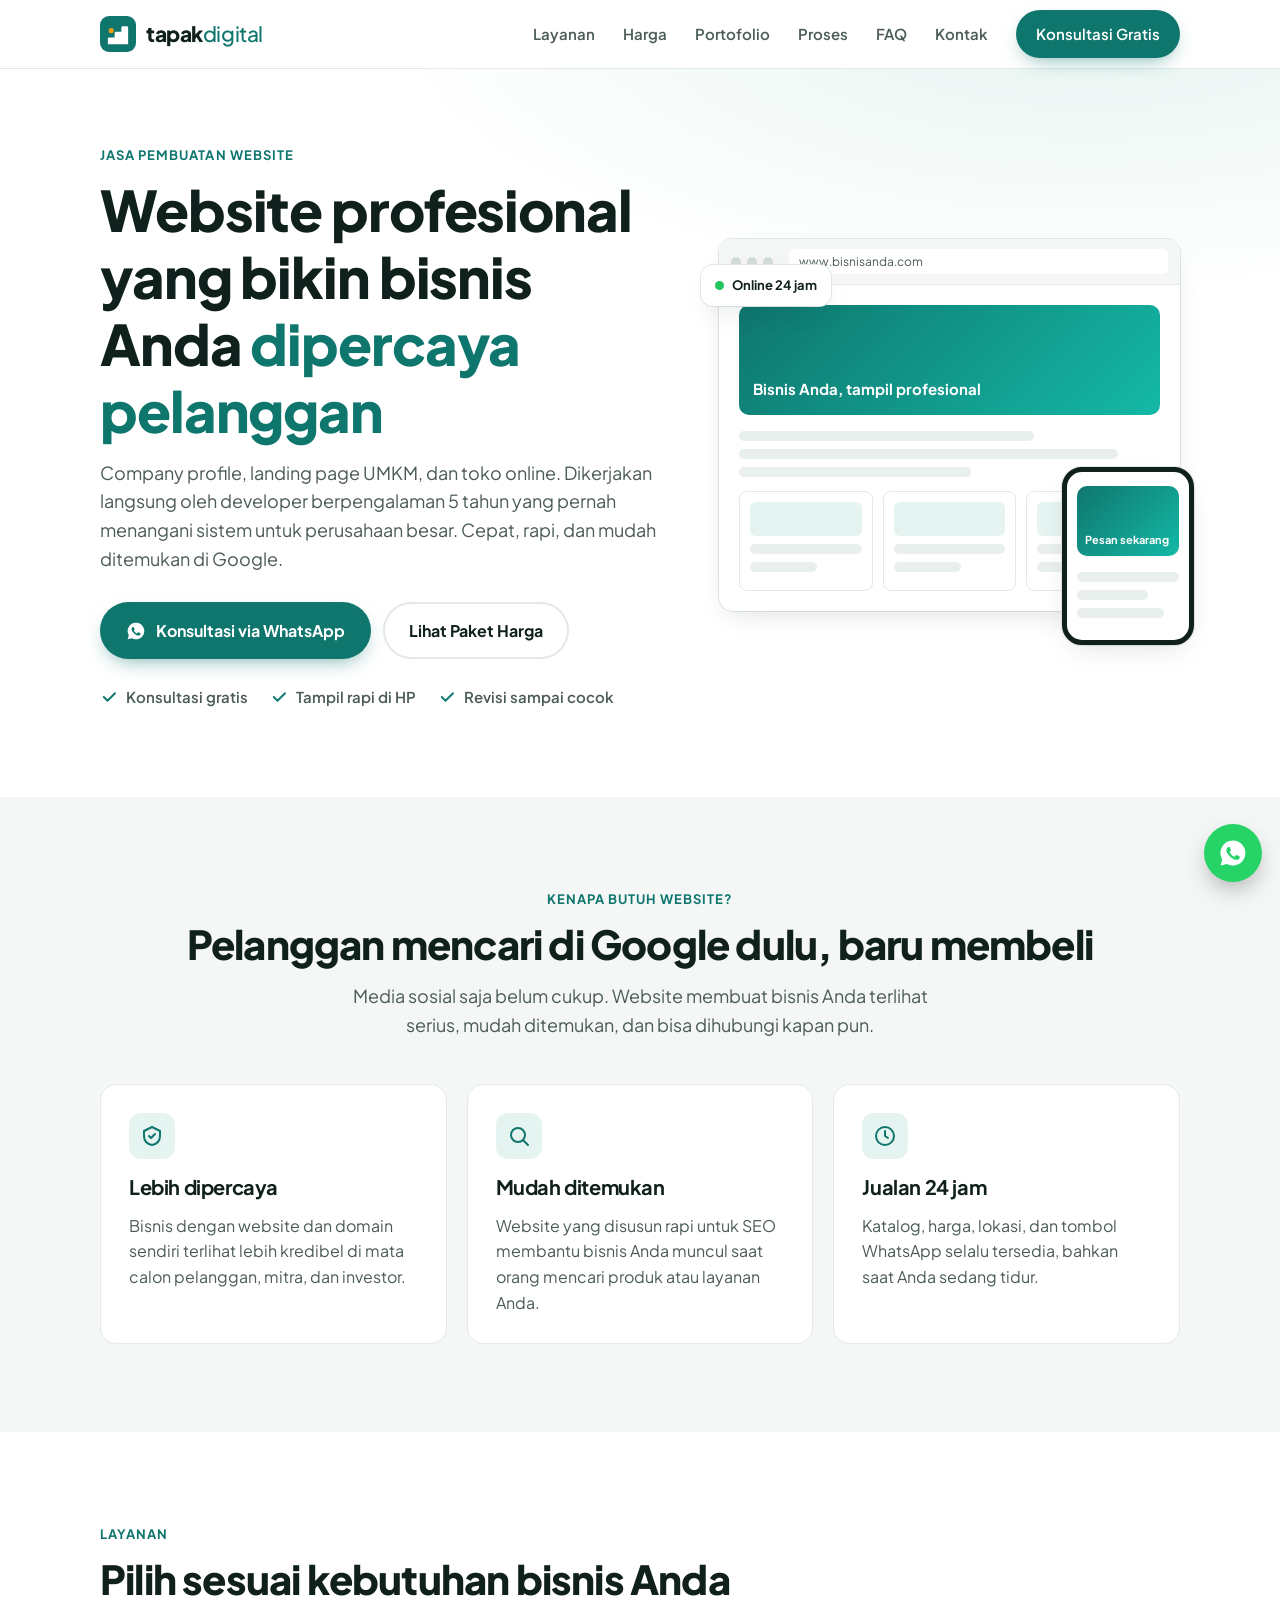
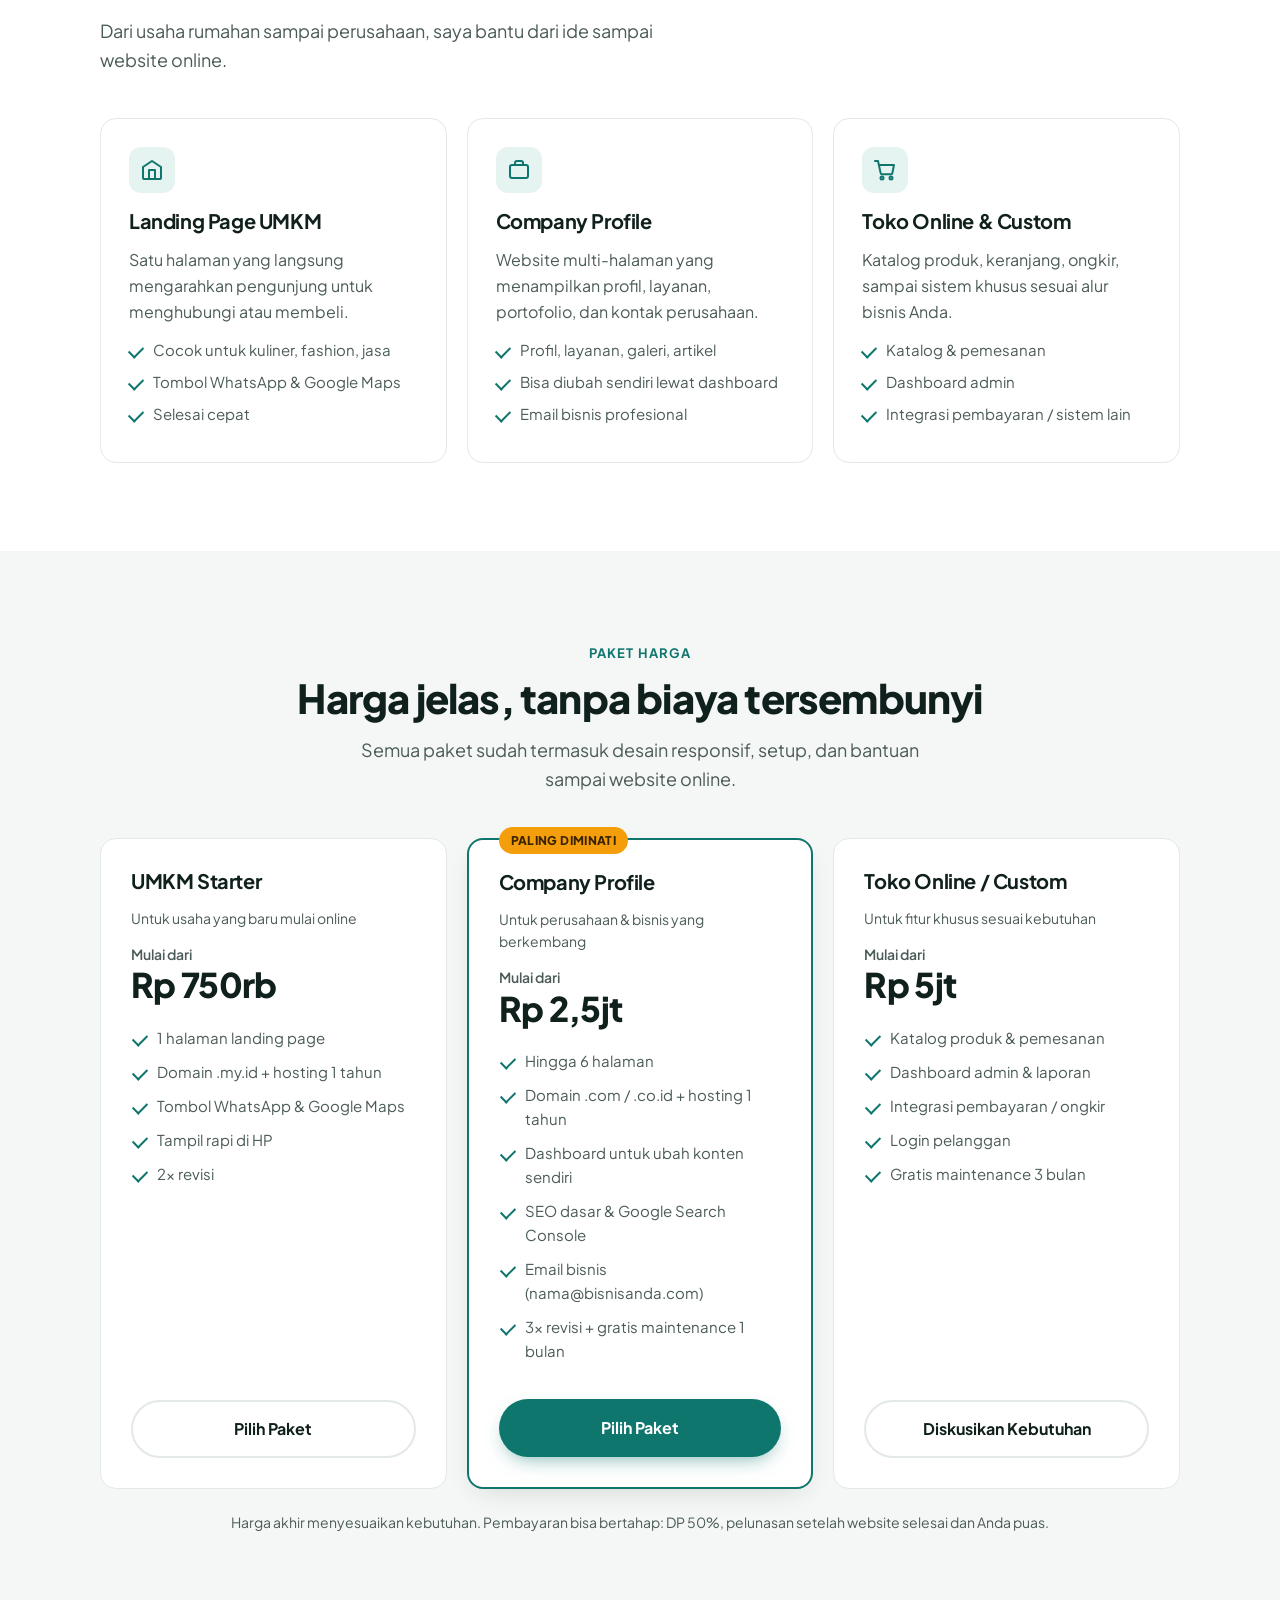
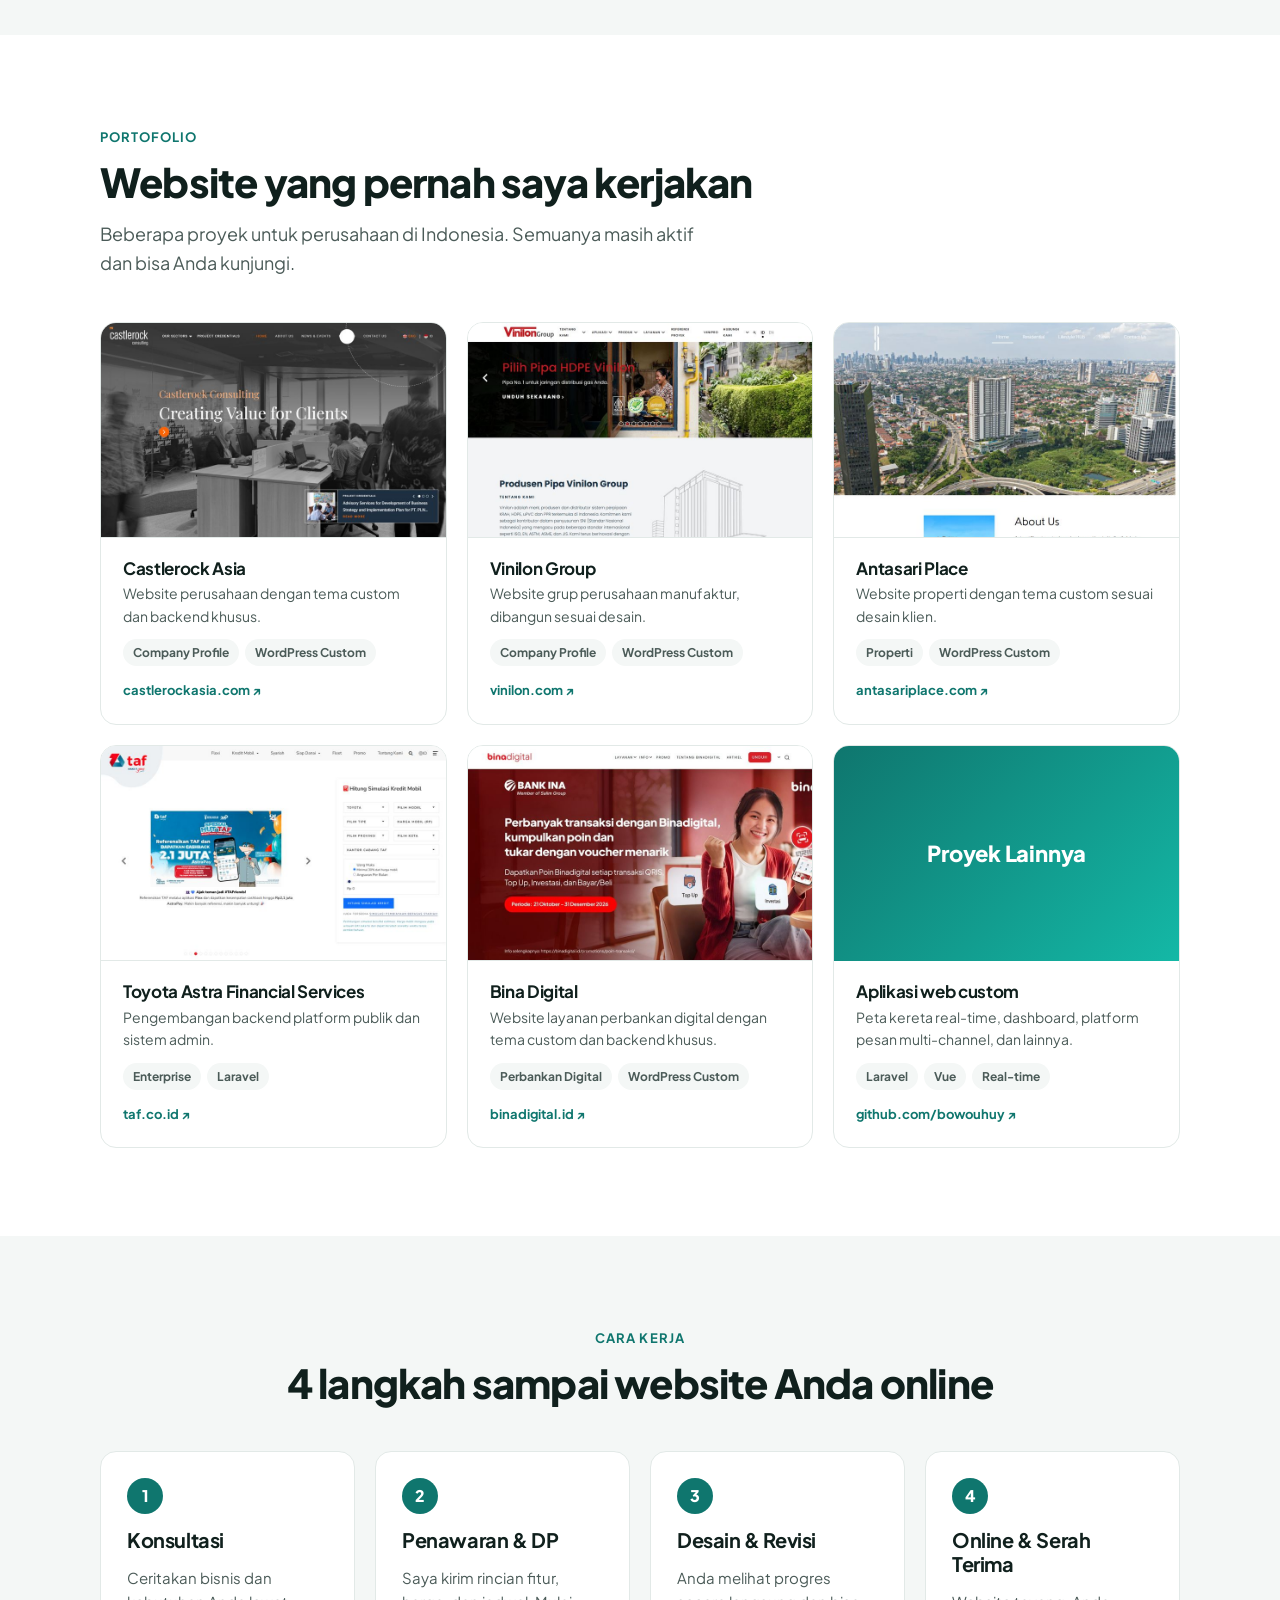
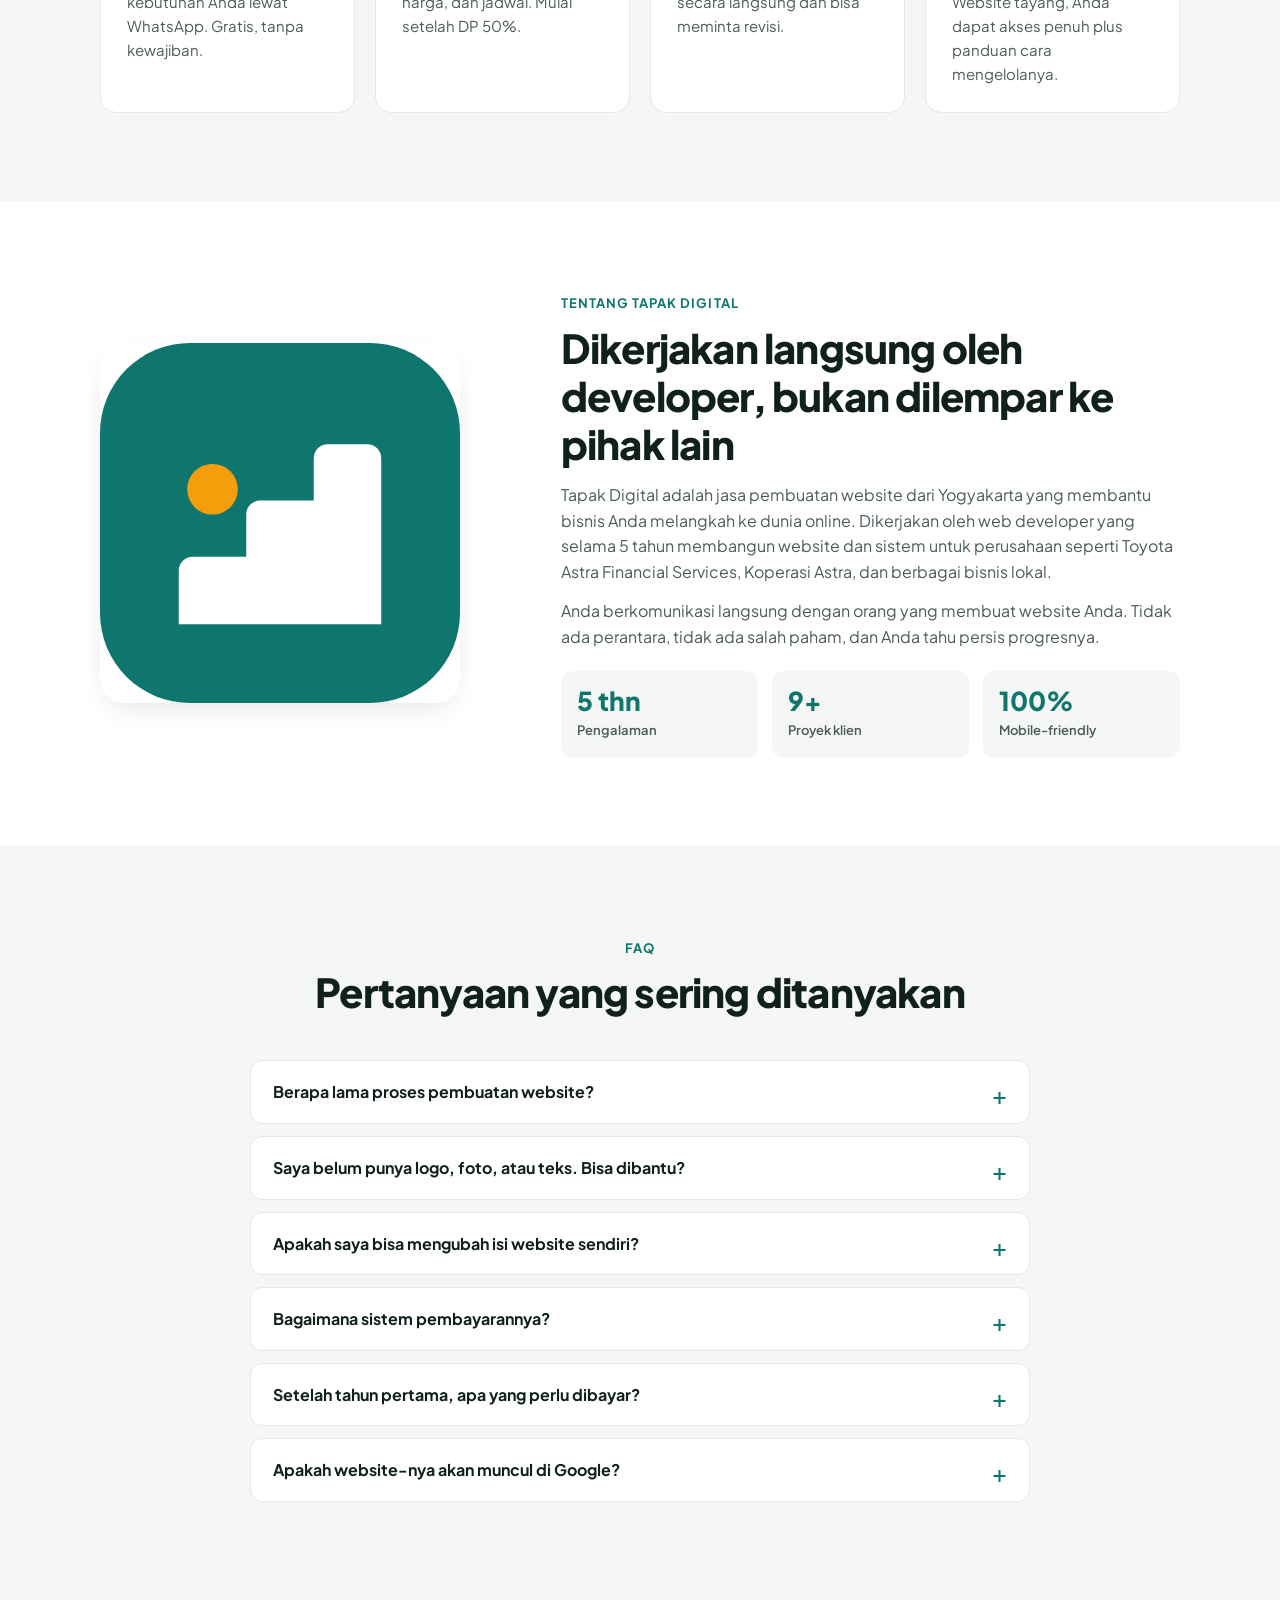
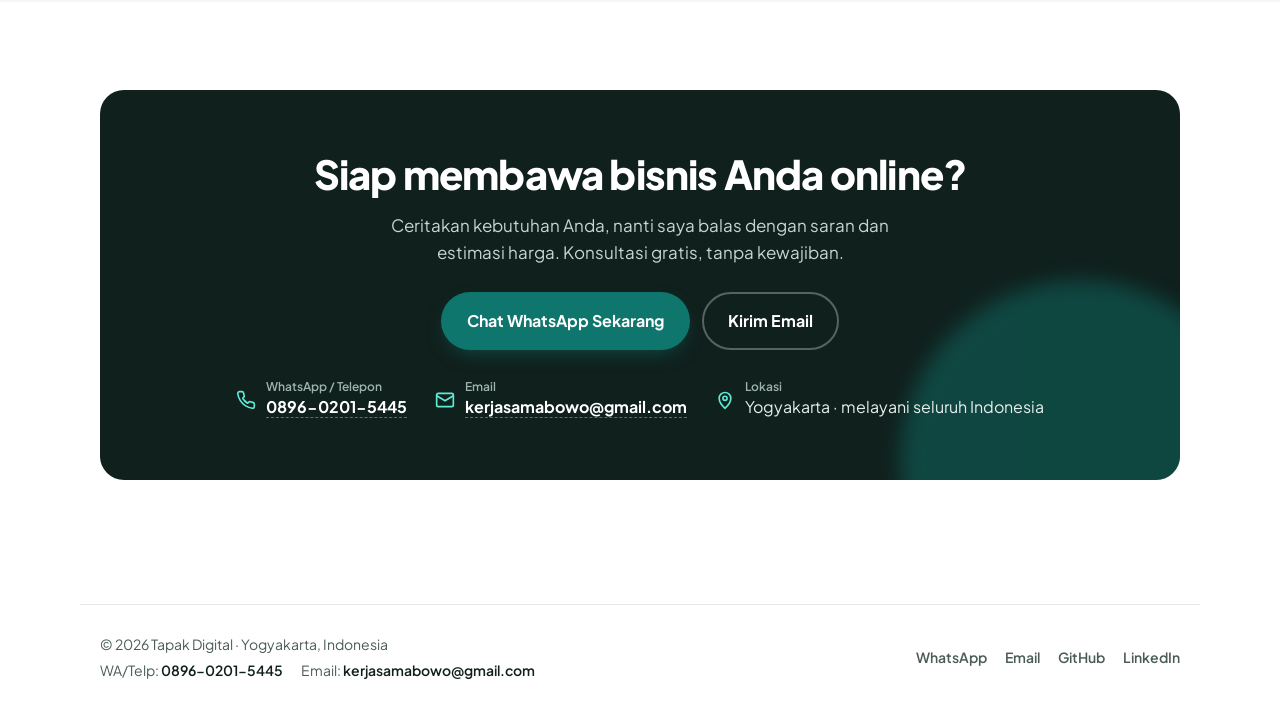
==== index.html @ 0fa10f08 "Website Tapak Digital Landing page jasa pembuatan website company profile dan UMKM.  Co-Authored-By:" ====
<!doctype html>
<html lang="id">
<head>
<meta charset="utf-8">
<meta name="viewport" content="width=device-width, initial-scale=1">
<title>Tapak Digital | Jasa Pembuatan Website Company Profile & UMKM</title>
<meta name="description" content="Jasa pembuatan website company profile, landing page UMKM, dan toko online. Dikerjakan langsung oleh developer berpengalaman 5 tahun. Cepat, rapi, mobile-friendly, dan mudah ditemukan di Google.">
<meta name="theme-color" content="#0f766e">
<meta property="og:type" content="website">
<meta property="og:title" content="Tapak Digital | Jasa Website Company Profile & UMKM">
<meta property="og:description" content="Website profesional untuk bisnis Anda. Cepat, mobile-friendly, siap tampil di Google. Konsultasi gratis via WhatsApp.">
<link rel="icon" href="data:image/svg+xml,%3Csvg viewBox=%220 0 64 64%22 xmlns=%22http://www.w3.org/2000/svg%22%3E%3Crect width=%2264%22 height=%2264%22 rx=%2216%22 fill=%22%230f766e%22/%3E%3Cpath d=%22M14 50V40.5a2.5 2.5 0 0 1 2.5-2.5H26V30.5a2.5 2.5 0 0 1 2.5-2.5H38V20.5a2.5 2.5 0 0 1 2.5-2.5h7a2.5 2.5 0 0 1 2.5 2.5V50z%22 fill=%22%23fff%22/%3E%3Ccircle cx=%2220%22 cy=%2226%22 r=%224.5%22 fill=%22%23f59e0b%22/%3E%3C/svg%3E">
<link rel="apple-touch-icon" href="logo/tapak-digital-icon-512.png">
<meta property="og:image" content="https://tapak-digital.github.io/logo/tapak-digital-icon-512.png">
<link rel="preconnect" href="https://fonts.googleapis.com">
<link rel="preconnect" href="https://fonts.gstatic.com" crossorigin>
<link href="https://fonts.googleapis.com/css2?family=Plus+Jakarta+Sans:wght@400;500;600;700;800&display=swap" rel="stylesheet">
<style>
  :root {
    --bg: #ffffff;
    --bg-soft: #f4f7f6;
    --ink: #10201d;
    --ink-soft: #4b5b58;
    --line: #e2e9e7;
    --brand: #0f766e;
    --brand-dark: #0b5a54;
    --brand-tint: #e6f4f1;
    --accent: #f59e0b;
    --radius: 16px;
    --shadow: 0 10px 30px -12px rgba(16, 32, 29, .18);
    --max: 1120px;
  }
  * { box-sizing: border-box; }
  html { scroll-behavior: smooth; }
  body {
    margin: 0; background: var(--bg); color: var(--ink);
    font-family: "Plus Jakarta Sans", system-ui, -apple-system, "Segoe UI", sans-serif;
    font-size: 16px; line-height: 1.6; -webkit-font-smoothing: antialiased;
  }
  img { max-width: 100%; display: block; }
  a { color: inherit; }
  .wrap { max-width: var(--max); margin: 0 auto; padding: 0 20px; }
  section { padding: 88px 0; }
  .eyebrow { display: inline-block; font-size: 13px; font-weight: 700; letter-spacing: .08em; text-transform: uppercase; color: var(--brand); margin-bottom: 10px; }
  h1, h2, h3 { line-height: 1.2; margin: 0 0 14px; letter-spacing: -.02em; }
  h1 { font-size: clamp(34px, 5.4vw, 56px); font-weight: 800; }
  h2 { font-size: clamp(28px, 3.6vw, 40px); font-weight: 800; }
  h3 { font-size: 20px; font-weight: 700; }
  p { margin: 0 0 14px; color: var(--ink-soft); }
  .lead { font-size: 18px; max-width: 620px; }
  .center { text-align: center; }
  .center .lead { margin-left: auto; margin-right: auto; }

  .btn {
    display: inline-flex; align-items: center; justify-content: center; gap: 10px;
    padding: 14px 24px; border-radius: 999px; font-weight: 700; font-size: 16px;
    text-decoration: none; border: 2px solid transparent; transition: transform .15s, background .15s, box-shadow .15s;
    cursor: pointer;
  }
  .btn:hover { transform: translateY(-2px); }
  .btn-primary { background: var(--brand); color: #fff; box-shadow: 0 8px 20px -8px rgba(15,118,110,.6); }
  .btn-primary:hover { background: var(--brand-dark); }
  .btn-ghost { border-color: var(--line); color: var(--ink); background: #fff; }
  .btn-ghost:hover { border-color: var(--brand); color: var(--brand); }
  .btn svg { width: 20px; height: 20px; flex: none; }

  /* Header */
  header {
    position: sticky; top: 0; z-index: 50; background: rgba(255,255,255,.88);
    backdrop-filter: saturate(160%) blur(10px); border-bottom: 1px solid var(--line);
  }
  .nav { display: flex; align-items: center; justify-content: space-between; height: 68px; }
  .logo { display: flex; align-items: center; gap: 10px; font-size: 21px; text-decoration: none; }
  .logo-mark { width: 36px; height: 36px; display: block; flex: none; }
  .logo-mark svg { width: 100%; height: 100%; display: block; }
  .logo b { font-weight: 800; letter-spacing: -.02em; }
  .logo b span { font-weight: 500; color: var(--brand); }
  .nav-links { display: flex; align-items: center; gap: 28px; }
  .nav-links a { text-decoration: none; font-weight: 600; font-size: 15px; color: var(--ink-soft); }
  .nav-links a:hover { color: var(--brand); }
  .nav-links .btn { padding: 10px 18px; font-size: 15px; color: #fff; }
  .menu-btn { display: none; background: none; border: 0; padding: 8px; cursor: pointer; color: var(--ink); }
  .menu-btn svg { width: 26px; height: 26px; }

  /* Hero */
  .hero { padding: 72px 0 88px; background: radial-gradient(1200px 500px at 85% -10%, var(--brand-tint), transparent 60%); }
  .hero-grid { display: grid; grid-template-columns: 1.1fr .9fr; gap: 56px; align-items: center; }
  .hero h1 em { font-style: normal; color: var(--brand); }
  .hero-cta { display: flex; flex-wrap: wrap; gap: 12px; margin: 28px 0 26px; }
  .hero-points { display: flex; flex-wrap: wrap; gap: 10px 22px; padding: 0; margin: 0; list-style: none; font-size: 15px; font-weight: 600; color: var(--ink-soft); }
  .hero-points li { display: flex; align-items: center; gap: 8px; }
  .hero-points svg { width: 18px; height: 18px; color: var(--brand); flex: none; }

  .mock { position: relative; }
  .browser { background: #fff; border-radius: 14px; box-shadow: var(--shadow), 0 0 0 1px var(--line); overflow: hidden; }
  .browser-bar { display: flex; align-items: center; gap: 6px; padding: 10px 12px; background: var(--bg-soft); border-bottom: 1px solid var(--line); }
  .browser-bar i { width: 10px; height: 10px; border-radius: 50%; background: #d4dcda; display: block; }
  .browser-bar span { margin-left: 10px; font-size: 12px; color: var(--ink-soft); background: #fff; border-radius: 6px; padding: 3px 10px; flex: 1; }
  .browser-body { padding: 20px; }
  .sk { background: #e9efed; border-radius: 6px; height: 10px; margin-bottom: 8px; }
  .sk-hero { height: 110px; border-radius: 10px; background: linear-gradient(135deg, var(--brand), #14b8a6); margin-bottom: 16px; display: flex; align-items: flex-end; padding: 14px; }
  .sk-hero b { color: #fff; font-size: 15px; }
  .sk-row { display: grid; grid-template-columns: repeat(3, 1fr); gap: 10px; margin-top: 14px; }
  .sk-card { border: 1px solid var(--line); border-radius: 8px; padding: 10px; }
  .sk-card .sk:first-child { height: 34px; background: var(--brand-tint); }
  .phone {
    position: absolute; right: -14px; bottom: -34px; width: 132px; background: #fff; border-radius: 20px;
    box-shadow: var(--shadow), 0 0 0 1px var(--line); padding: 14px 10px; border: 5px solid var(--ink);
  }
  .phone .sk-hero { height: 70px; padding: 8px; }
  .phone .sk-hero b { font-size: 11px; }
  .badge-float {
    position: absolute; left: -18px; top: 26px; background: #fff; border-radius: 12px; padding: 10px 14px;
    box-shadow: var(--shadow), 0 0 0 1px var(--line); font-size: 13px; font-weight: 700; display: flex; gap: 8px; align-items: center;
  }
  .badge-float .dot { width: 9px; height: 9px; border-radius: 50%; background: #22c55e; }

  /* Problems */
  .soft { background: var(--bg-soft); }
  .grid-3 { display: grid; grid-template-columns: repeat(3, 1fr); gap: 20px; }
  .grid-2 { display: grid; grid-template-columns: repeat(2, 1fr); gap: 20px; }
  .card { background: #fff; border: 1px solid var(--line); border-radius: var(--radius); padding: 28px; }
  .card p:last-child { margin-bottom: 0; }
  .icon { width: 46px; height: 46px; border-radius: 12px; display: grid; place-items: center; background: var(--brand-tint); color: var(--brand); margin-bottom: 16px; }
  .icon svg { width: 24px; height: 24px; }
  .head { margin-bottom: 44px; }

  /* Services */
  .service ul { margin: 14px 0 0; padding: 0; list-style: none; }
  .service li { position: relative; padding-left: 24px; margin-bottom: 8px; font-size: 15px; color: var(--ink-soft); }
  .service li::before { content: ""; position: absolute; left: 0; top: 8px; width: 12px; height: 7px; border-left: 2px solid var(--brand); border-bottom: 2px solid var(--brand); transform: rotate(-45deg); }

  /* Pricing */
  .price-grid { display: grid; grid-template-columns: repeat(3, 1fr); gap: 20px; align-items: stretch; }
  .price { display: flex; flex-direction: column; background: #fff; border: 1px solid var(--line); border-radius: var(--radius); padding: 30px; position: relative; }
  .price.featured { border: 2px solid var(--brand); box-shadow: var(--shadow); }
  .price .tag { position: absolute; top: -13px; left: 30px; background: var(--accent); color: #3b2300; font-size: 12px; font-weight: 800; padding: 4px 12px; border-radius: 999px; letter-spacing: .03em; }
  .price .for { font-size: 14px; margin-bottom: 18px; }
  .amount { font-size: 34px; font-weight: 800; letter-spacing: -.02em; color: var(--ink); line-height: 1.1; }
  .amount small { font-size: 14px; font-weight: 600; color: var(--ink-soft); display: block; margin-bottom: 4px; letter-spacing: 0; }
  .price ul { margin: 22px 0 26px; padding: 0; list-style: none; flex: 1; }
  .price li { position: relative; padding-left: 26px; margin-bottom: 10px; font-size: 15px; color: var(--ink-soft); }
  .price li::before { content: ""; position: absolute; left: 2px; top: 8px; width: 12px; height: 7px; border-left: 2px solid var(--brand); border-bottom: 2px solid var(--brand); transform: rotate(-45deg); }
  .price .btn { width: 100%; }
  .note { font-size: 14px; margin-top: 22px; }

  /* Portfolio */
  .work { display: flex; flex-direction: column; background: #fff; border: 1px solid var(--line); border-radius: var(--radius); overflow: hidden; text-decoration: none; transition: transform .15s, box-shadow .15s; }
  .work:hover { transform: translateY(-4px); box-shadow: var(--shadow); }
  .work-img { width: 100%; height: auto; aspect-ratio: 16 / 10; object-fit: cover; object-position: top; border-bottom: 1px solid var(--line); background: var(--bg-soft); }
  .work-top { aspect-ratio: 16 / 10; display: grid; place-items: center; color: #fff; font-size: 22px; font-weight: 800; letter-spacing: -.01em; padding: 20px; text-align: center; }
  .work-body { padding: 20px 22px 22px; }
  .work-body h3 { font-size: 17px; margin-bottom: 4px; }
  .work-body p { font-size: 14px; margin: 0 0 12px; }
  .chips { display: flex; flex-wrap: wrap; gap: 6px; }
  .chip { font-size: 12px; font-weight: 700; padding: 4px 10px; border-radius: 999px; background: var(--bg-soft); color: var(--ink-soft); }
  .work-link { font-size: 13px; font-weight: 700; color: var(--brand); margin-top: 14px; display: inline-block; }

  /* Steps */
  .steps { display: grid; grid-template-columns: repeat(4, 1fr); gap: 20px; counter-reset: step; }
  .step { position: relative; padding: 26px; background: #fff; border: 1px solid var(--line); border-radius: var(--radius); }
  .step::before { counter-increment: step; content: counter(step); width: 36px; height: 36px; border-radius: 50%; background: var(--brand); color: #fff; display: grid; place-items: center; font-weight: 800; margin-bottom: 14px; }
  .step p { font-size: 15px; margin: 0; }

  /* About */
  .about { display: grid; grid-template-columns: .8fr 1.2fr; gap: 48px; align-items: center; }
  .avatar { aspect-ratio: 1; max-width: 360px; border-radius: 24px; box-shadow: var(--shadow); overflow: hidden; }
  .avatar svg { width: 100%; height: 100%; display: block; }
  .stats { display: grid; grid-template-columns: repeat(3, 1fr); gap: 14px; margin-top: 22px; }
  .stat { background: var(--bg-soft); border-radius: 12px; padding: 16px; }
  .stat b { display: block; font-size: 26px; font-weight: 800; color: var(--brand); line-height: 1.1; }
  .stat span { font-size: 13px; color: var(--ink-soft); font-weight: 600; }

  /* FAQ */
  .faq { max-width: 780px; margin: 0 auto; }
  details { background: #fff; border: 1px solid var(--line); border-radius: 12px; padding: 0 22px; margin-bottom: 12px; }
  summary { cursor: pointer; list-style: none; font-weight: 700; padding: 18px 30px 18px 0; position: relative; }
  summary::-webkit-details-marker { display: none; }
  summary::after { content: "+"; position: absolute; right: 0; top: 14px; font-size: 24px; font-weight: 500; color: var(--brand); }
  details[open] summary::after { content: "−"; }
  details p { padding-bottom: 18px; margin: 0; font-size: 15px; }

  /* CTA */
  .cta { background: var(--ink); color: #fff; border-radius: 24px; padding: 60px 40px; text-align: center; position: relative; overflow: hidden; }
  .cta::before { content: ""; position: absolute; inset: auto -80px -160px auto; width: 360px; height: 360px; border-radius: 50%; background: var(--brand); opacity: .45; filter: blur(10px); }
  .cta > * { position: relative; }
  .cta h2 { color: #fff; }
  .cta p { color: #c8d4d1; max-width: 560px; margin: 0 auto 26px; font-size: 17px; }
  .cta-actions { display: flex; flex-wrap: wrap; gap: 12px; justify-content: center; }
  .cta .btn-ghost { background: transparent; color: #fff; border-color: rgba(255,255,255,.3); }
  .cta .btn-ghost:hover { border-color: #fff; color: #fff; }

  .contact-list { list-style: none; padding: 0; margin: 30px auto 0; display: flex; flex-wrap: wrap; justify-content: center; gap: 12px 28px; font-size: 16px; }
  .contact-list li { display: flex; align-items: center; gap: 10px; color: #e6eeec; text-align: left; }
  .contact-list svg { width: 20px; height: 20px; color: #5eead4; flex: none; }
  .contact-list a { color: #fff; font-weight: 700; text-decoration: none; border-bottom: 1px dashed rgba(255,255,255,.35); }
  .contact-list a:hover { border-bottom-color: #fff; }
  .contact-list small { display: block; font-size: 12px; color: #9fb3ae; font-weight: 600; line-height: 1.2; }
  .foot-contact { display: flex; flex-wrap: wrap; gap: 6px 18px; margin-top: 4px; }
  .foot-contact a { color: var(--ink); }
  footer { padding: 36px 0 44px; font-size: 14px; color: var(--ink-soft); }
  .foot { display: flex; flex-wrap: wrap; gap: 16px; justify-content: space-between; align-items: center; border-top: 1px solid var(--line); padding-top: 28px; }
  .foot a { text-decoration: none; font-weight: 600; }
  .foot a:hover { color: var(--brand); }
  .foot-links { display: flex; flex-wrap: wrap; gap: 18px; }

  .wa-float {
    position: fixed; right: 18px; bottom: 18px; z-index: 60; width: 58px; height: 58px; border-radius: 50%;
    background: #25d366; color: #fff; display: grid; place-items: center; box-shadow: 0 10px 24px -6px rgba(0,0,0,.35);
    transition: transform .15s;
  }
  .wa-float:hover { transform: scale(1.07); }
  .wa-float svg { width: 30px; height: 30px; }

  :focus-visible { outline: 3px solid var(--accent); outline-offset: 3px; border-radius: 6px; }

  /* Responsive */
  @media (max-width: 960px) {
    .hero-grid, .about { grid-template-columns: 1fr; gap: 48px; }
    .mock { max-width: 520px; margin: 0 auto 30px; width: 100%; }
    .grid-3, .price-grid { grid-template-columns: 1fr; }
    .steps { grid-template-columns: repeat(2, 1fr); }
    .price-grid { max-width: 520px; margin: 0 auto; }
    .price.featured { order: -1; }
    .avatar { max-width: 220px; font-size: 72px; }
  }
  @media (max-width: 760px) {
    section { padding: 64px 0; }
    .hero { padding: 40px 0 64px; }
    .nav-links {
      display: none; position: absolute; top: 68px; left: 0; right: 0; flex-direction: column; align-items: stretch;
      gap: 0; background: #fff; border-bottom: 1px solid var(--line); padding: 8px 20px 18px;
    }
    .nav-links.open { display: flex; }
    .nav-links a { padding: 12px 0; font-size: 16px; }
    .nav-links .btn { margin-top: 8px; padding: 13px 18px; }
    .menu-btn { display: block; }
    .grid-2, .steps { grid-template-columns: 1fr; }
    .phone { width: 104px; right: -6px; bottom: -28px; }
    .badge-float { left: -6px; top: 14px; font-size: 12px; }
    .stats { grid-template-columns: repeat(3, 1fr); gap: 8px; }
    .stat { padding: 12px 10px; }
    .stat b { font-size: 21px; }
    .cta { padding: 46px 22px; border-radius: 20px; }
    .hero-cta .btn { flex: 1 1 100%; }
  }
  @media (prefers-reduced-motion: reduce) {
    html { scroll-behavior: auto; }
    .btn, .work, .wa-float { transition: none; }
  }
</style>
</head>
<body>

<header>
  <div class="wrap nav">
    <a href="#" class="logo" aria-label="Tapak Digital, ke atas"><span class="logo-mark"><svg viewBox="0 0 64 64" aria-hidden="true"><rect width="64" height="64" rx="16" fill="#0f766e"/><path d="M14 50V40.5a2.5 2.5 0 0 1 2.5-2.5H26V30.5a2.5 2.5 0 0 1 2.5-2.5H38V20.5a2.5 2.5 0 0 1 2.5-2.5h7a2.5 2.5 0 0 1 2.5 2.5V50z" fill="#fff"/><circle cx="20" cy="26" r="4.5" fill="#f59e0b"/></svg></span><b>tapak<span>digital</span></b></a>
    <button class="menu-btn" aria-label="Buka menu" aria-expanded="false" aria-controls="nav-links">
      <svg viewBox="0 0 24 24" fill="none" stroke="currentColor" stroke-width="2" stroke-linecap="round"><path d="M4 7h16M4 12h16M4 17h16"/></svg>
    </button>
    <nav class="nav-links" id="nav-links">
      <a href="#layanan">Layanan</a>
      <a href="#harga">Harga</a>
      <a href="#portofolio">Portofolio</a>
      <a href="#proses">Proses</a>
      <a href="#faq">FAQ</a>
      <a href="#kontak">Kontak</a>
      <a class="btn btn-primary wa-link" href="#" data-msg="Halo Tapak Digital, saya ingin konsultasi pembuatan website.">Konsultasi Gratis</a>
    </nav>
  </div>
</header>

<main>
  <!-- HERO -->
  <section class="hero">
    <div class="wrap hero-grid">
      <div>
        <span class="eyebrow">Jasa Pembuatan Website</span>
        <h1>Website profesional yang bikin bisnis Anda <em>dipercaya pelanggan</em></h1>
        <p class="lead">Company profile, landing page UMKM, dan toko online. Dikerjakan langsung oleh developer berpengalaman 5 tahun yang pernah menangani sistem untuk perusahaan besar. Cepat, rapi, dan mudah ditemukan di Google.</p>
        <div class="hero-cta">
          <a class="btn btn-primary wa-link" href="#" data-msg="Halo Tapak Digital, saya ingin konsultasi pembuatan website untuk bisnis saya.">
            <svg viewBox="0 0 24 24" fill="currentColor" aria-hidden="true"><path d="M12 2a10 10 0 0 0-8.6 15.1L2 22l5-1.3A10 10 0 1 0 12 2zm5.3 14.1c-.2.6-1.3 1.2-1.8 1.3-.5.1-1 .1-1.7-.1a15 15 0 0 1-1.5-.6 12 12 0 0 1-4.6-4.1c-.4-.5-1-1.5-1-2.8 0-1.3.7-2 1-2.3.2-.3.5-.3.7-.3h.5c.2 0 .4 0 .6.5l.8 2c.1.2.1.3 0 .5l-.3.5-.4.4c-.1.2-.3.3-.1.6.2.3.7 1.1 1.4 1.8 1 .9 1.8 1.1 2 1.3.3.1.4.1.6-.1l.8-1c.2-.3.4-.2.6-.1l1.9.9c.3.1.5.2.5.3.1.2.1.7-.1 1.3z"/></svg>
            Konsultasi via WhatsApp
          </a>
          <a class="btn btn-ghost" href="#harga">Lihat Paket Harga</a>
        </div>
        <ul class="hero-points">
          <li><svg viewBox="0 0 24 24" fill="none" stroke="currentColor" stroke-width="2.5" stroke-linecap="round" stroke-linejoin="round"><path d="M5 12l5 5L20 7"/></svg>Konsultasi gratis</li>
          <li><svg viewBox="0 0 24 24" fill="none" stroke="currentColor" stroke-width="2.5" stroke-linecap="round" stroke-linejoin="round"><path d="M5 12l5 5L20 7"/></svg>Tampil rapi di HP</li>
          <li><svg viewBox="0 0 24 24" fill="none" stroke="currentColor" stroke-width="2.5" stroke-linecap="round" stroke-linejoin="round"><path d="M5 12l5 5L20 7"/></svg>Revisi sampai cocok</li>
        </ul>
      </div>

      <div class="mock" aria-hidden="true">
        <div class="browser">
          <div class="browser-bar"><i></i><i></i><i></i><span>www.bisnisanda.com</span></div>
          <div class="browser-body">
            <div class="sk-hero"><b>Bisnis Anda, tampil profesional</b></div>
            <div class="sk" style="width:70%"></div>
            <div class="sk" style="width:90%"></div>
            <div class="sk" style="width:55%"></div>
            <div class="sk-row">
              <div class="sk-card"><div class="sk"></div><div class="sk"></div><div class="sk" style="width:60%"></div></div>
              <div class="sk-card"><div class="sk"></div><div class="sk"></div><div class="sk" style="width:60%"></div></div>
              <div class="sk-card"><div class="sk"></div><div class="sk"></div><div class="sk" style="width:60%"></div></div>
            </div>
          </div>
        </div>
        <div class="phone">
          <div class="sk-hero"><b>Pesan sekarang</b></div>
          <div class="sk"></div><div class="sk" style="width:70%"></div><div class="sk" style="width:85%"></div>
        </div>
        <div class="badge-float"><span class="dot"></span>Online 24 jam</div>
      </div>
    </div>
  </section>

  <!-- MASALAH -->
  <section class="soft">
    <div class="wrap">
      <div class="head center">
        <span class="eyebrow">Kenapa butuh website?</span>
        <h2>Pelanggan mencari di Google dulu, baru membeli</h2>
        <p class="lead">Media sosial saja belum cukup. Website membuat bisnis Anda terlihat serius, mudah ditemukan, dan bisa dihubungi kapan pun.</p>
      </div>
      <div class="grid-3">
        <div class="card">
          <div class="icon"><svg viewBox="0 0 24 24" fill="none" stroke="currentColor" stroke-width="2" stroke-linecap="round" stroke-linejoin="round"><path d="M12 3l8 4v5c0 5-3.5 8-8 9-4.5-1-8-4-8-9V7z"/><path d="M9 12l2 2 4-4"/></svg></div>
          <h3>Lebih dipercaya</h3>
          <p>Bisnis dengan website dan domain sendiri terlihat lebih kredibel di mata calon pelanggan, mitra, dan investor.</p>
        </div>
        <div class="card">
          <div class="icon"><svg viewBox="0 0 24 24" fill="none" stroke="currentColor" stroke-width="2" stroke-linecap="round" stroke-linejoin="round"><circle cx="11" cy="11" r="7"/><path d="M21 21l-4.3-4.3"/></svg></div>
          <h3>Mudah ditemukan</h3>
          <p>Website yang disusun rapi untuk SEO membantu bisnis Anda muncul saat orang mencari produk atau layanan Anda.</p>
        </div>
        <div class="card">
          <div class="icon"><svg viewBox="0 0 24 24" fill="none" stroke="currentColor" stroke-width="2" stroke-linecap="round" stroke-linejoin="round"><circle cx="12" cy="12" r="9"/><path d="M12 7v5l3 2"/></svg></div>
          <h3>Jualan 24 jam</h3>
          <p>Katalog, harga, lokasi, dan tombol WhatsApp selalu tersedia, bahkan saat Anda sedang tidur.</p>
        </div>
      </div>
    </div>
  </section>

  <!-- LAYANAN -->
  <section id="layanan">
    <div class="wrap">
      <div class="head">
        <span class="eyebrow">Layanan</span>
        <h2>Pilih sesuai kebutuhan bisnis Anda</h2>
        <p class="lead">Dari usaha rumahan sampai perusahaan, saya bantu dari ide sampai website online.</p>
      </div>
      <div class="grid-3">
        <div class="card service">
          <div class="icon"><svg viewBox="0 0 24 24" fill="none" stroke="currentColor" stroke-width="2" stroke-linecap="round" stroke-linejoin="round"><path d="M3 9l9-6 9 6v11a1 1 0 0 1-1 1H4a1 1 0 0 1-1-1z"/><path d="M9 21V12h6v9"/></svg></div>
          <h3>Landing Page UMKM</h3>
          <p>Satu halaman yang langsung mengarahkan pengunjung untuk menghubungi atau membeli.</p>
          <ul><li>Cocok untuk kuliner, fashion, jasa</li><li>Tombol WhatsApp & Google Maps</li><li>Selesai cepat</li></ul>
        </div>
        <div class="card service">
          <div class="icon"><svg viewBox="0 0 24 24" fill="none" stroke="currentColor" stroke-width="2" stroke-linecap="round" stroke-linejoin="round"><rect x="3" y="7" width="18" height="13" rx="2"/><path d="M8 7V5a2 2 0 0 1 2-2h4a2 2 0 0 1 2 2v2"/></svg></div>
          <h3>Company Profile</h3>
          <p>Website multi-halaman yang menampilkan profil, layanan, portofolio, dan kontak perusahaan.</p>
          <ul><li>Profil, layanan, galeri, artikel</li><li>Bisa diubah sendiri lewat dashboard</li><li>Email bisnis profesional</li></ul>
        </div>
        <div class="card service">
          <div class="icon"><svg viewBox="0 0 24 24" fill="none" stroke="currentColor" stroke-width="2" stroke-linecap="round" stroke-linejoin="round"><circle cx="9" cy="20" r="1.5"/><circle cx="18" cy="20" r="1.5"/><path d="M2 3h3l2.7 12.4a1 1 0 0 0 1 .8h9.6a1 1 0 0 0 1-.8L21 7H6"/></svg></div>
          <h3>Toko Online & Custom</h3>
          <p>Katalog produk, keranjang, ongkir, sampai sistem khusus sesuai alur bisnis Anda.</p>
          <ul><li>Katalog & pemesanan</li><li>Dashboard admin</li><li>Integrasi pembayaran / sistem lain</li></ul>
        </div>
      </div>
    </div>
  </section>

  <!-- HARGA -->
  <section id="harga" class="soft">
    <div class="wrap">
      <div class="head center">
        <span class="eyebrow">Paket Harga</span>
        <h2>Harga jelas, tanpa biaya tersembunyi</h2>
        <p class="lead">Semua paket sudah termasuk desain responsif, setup, dan bantuan sampai website online.</p>
      </div>
      <div class="price-grid">
        <div class="price">
          <h3>UMKM Starter</h3>
          <p class="for">Untuk usaha yang baru mulai online</p>
          <div class="amount"><small>Mulai dari</small>Rp 750rb</div>
          <ul>
            <li>1 halaman landing page</li>
            <li>Domain .my.id + hosting 1 tahun</li>
            <li>Tombol WhatsApp & Google Maps</li>
            <li>Tampil rapi di HP</li>
            <li>2× revisi</li>
          </ul>
          <a class="btn btn-ghost wa-link" href="#" data-msg="Halo Tapak Digital, saya tertarik paket UMKM Starter.">Pilih Paket</a>
        </div>
        <div class="price featured">
          <span class="tag">PALING DIMINATI</span>
          <h3>Company Profile</h3>
          <p class="for">Untuk perusahaan & bisnis yang berkembang</p>
          <div class="amount"><small>Mulai dari</small>Rp 2,5jt</div>
          <ul>
            <li>Hingga 6 halaman</li>
            <li>Domain .com / .co.id + hosting 1 tahun</li>
            <li>Dashboard untuk ubah konten sendiri</li>
            <li>SEO dasar & Google Search Console</li>
            <li>Email bisnis (nama@bisnisanda.com)</li>
            <li>3× revisi + gratis maintenance 1 bulan</li>
          </ul>
          <a class="btn btn-primary wa-link" href="#" data-msg="Halo Tapak Digital, saya tertarik paket Company Profile.">Pilih Paket</a>
        </div>
        <div class="price">
          <h3>Toko Online / Custom</h3>
          <p class="for">Untuk fitur khusus sesuai kebutuhan</p>
          <div class="amount"><small>Mulai dari</small>Rp 5jt</div>
          <ul>
            <li>Katalog produk & pemesanan</li>
            <li>Dashboard admin & laporan</li>
            <li>Integrasi pembayaran / ongkir</li>
            <li>Login pelanggan</li>
            <li>Gratis maintenance 3 bulan</li>
          </ul>
          <a class="btn btn-ghost wa-link" href="#" data-msg="Halo Tapak Digital, saya ingin diskusi website toko online / custom.">Diskusikan Kebutuhan</a>
        </div>
      </div>
      <p class="note center">Harga akhir menyesuaikan kebutuhan. Pembayaran bisa bertahap: DP 50%, pelunasan setelah website selesai dan Anda puas.</p>
    </div>
  </section>

  <!-- PORTOFOLIO -->
  <section id="portofolio">
    <div class="wrap">
      <div class="head">
        <span class="eyebrow">Portofolio</span>
        <h2>Website yang pernah saya kerjakan</h2>
        <p class="lead">Beberapa proyek untuk perusahaan di Indonesia. Semuanya masih aktif dan bisa Anda kunjungi.</p>
      </div>
      <div class="grid-3">
        <a class="work" href="https://castlerockasia.com" target="_blank" rel="noopener">
          <img class="work-img" src="img/castlerock.jpg" alt="Tampilan halaman depan website Castlerock Asia" width="800" height="500" loading="lazy">
          <div class="work-body"><h3>Castlerock Asia</h3><p>Website perusahaan dengan tema custom dan backend khusus.</p>
            <div class="chips"><span class="chip">Company Profile</span><span class="chip">WordPress Custom</span></div>
            <span class="work-link">castlerockasia.com ↗</span></div>
        </a>
        <a class="work" href="https://vinilon.com" target="_blank" rel="noopener">
          <img class="work-img" src="img/vinilon.jpg" alt="Tampilan halaman depan website Vinilon Group" width="800" height="500" loading="lazy">
          <div class="work-body"><h3>Vinilon Group</h3><p>Website grup perusahaan manufaktur, dibangun sesuai desain.</p>
            <div class="chips"><span class="chip">Company Profile</span><span class="chip">WordPress Custom</span></div>
            <span class="work-link">vinilon.com ↗</span></div>
        </a>
        <a class="work" href="https://antasariplace.com" target="_blank" rel="noopener">
          <img class="work-img" src="img/antasari.jpg" alt="Tampilan halaman depan website Antasari Place" width="800" height="500" loading="lazy">
          <div class="work-body"><h3>Antasari Place</h3><p>Website properti dengan tema custom sesuai desain klien.</p>
            <div class="chips"><span class="chip">Properti</span><span class="chip">WordPress Custom</span></div>
            <span class="work-link">antasariplace.com ↗</span></div>
        </a>
        <a class="work" href="https://www.taf.co.id" target="_blank" rel="noopener">
          <img class="work-img" src="img/taf.jpg" alt="Tampilan halaman depan website Toyota Astra Financial Services" width="800" height="500" loading="lazy">
          <div class="work-body"><h3>Toyota Astra Financial Services</h3><p>Pengembangan backend platform publik dan sistem admin.</p>
            <div class="chips"><span class="chip">Enterprise</span><span class="chip">Laravel</span></div>
            <span class="work-link">taf.co.id ↗</span></div>
        </a>
        <a class="work" href="https://binadigital.id" target="_blank" rel="noopener">
          <img class="work-img" src="img/binadigital.jpg" alt="Tampilan halaman depan website Bina Digital" width="800" height="500" loading="lazy">
          <div class="work-body"><h3>Bina Digital</h3><p>Website layanan perbankan digital dengan tema custom dan backend khusus.</p>
            <div class="chips"><span class="chip">Perbankan Digital</span><span class="chip">WordPress Custom</span></div>
            <span class="work-link">binadigital.id ↗</span></div>
        </a>
        <a class="work" href="https://github.com/bowouhuy" target="_blank" rel="noopener">
          <div class="work-top" style="background:linear-gradient(135deg,#0f766e,#14b8a6)">Proyek Lainnya</div>
          <div class="work-body"><h3>Aplikasi web custom</h3><p>Peta kereta real-time, dashboard, platform pesan multi-channel, dan lainnya.</p>
            <div class="chips"><span class="chip">Laravel</span><span class="chip">Vue</span><span class="chip">Real-time</span></div>
            <span class="work-link">github.com/bowouhuy ↗</span></div>
        </a>
      </div>
    </div>
  </section>

  <!-- PROSES -->
  <section id="proses" class="soft">
    <div class="wrap">
      <div class="head center">
        <span class="eyebrow">Cara Kerja</span>
        <h2>4 langkah sampai website Anda online</h2>
      </div>
      <div class="steps">
        <div class="step"><h3>Konsultasi</h3><p>Ceritakan bisnis dan kebutuhan Anda lewat WhatsApp. Gratis, tanpa kewajiban.</p></div>
        <div class="step"><h3>Penawaran & DP</h3><p>Saya kirim rincian fitur, harga, dan jadwal. Mulai setelah DP 50%.</p></div>
        <div class="step"><h3>Desain & Revisi</h3><p>Anda melihat progres secara langsung dan bisa meminta revisi.</p></div>
        <div class="step"><h3>Online & Serah Terima</h3><p>Website tayang, Anda dapat akses penuh plus panduan cara mengelolanya.</p></div>
      </div>
    </div>
  </section>

  <!-- TENTANG -->
  <section>
    <div class="wrap about">
      <div class="avatar" aria-hidden="true"><svg viewBox="0 0 64 64" aria-hidden="true"><rect width="64" height="64" rx="16" fill="#0f766e"/><path d="M14 50V40.5a2.5 2.5 0 0 1 2.5-2.5H26V30.5a2.5 2.5 0 0 1 2.5-2.5H38V20.5a2.5 2.5 0 0 1 2.5-2.5h7a2.5 2.5 0 0 1 2.5 2.5V50z" fill="#fff"/><circle cx="20" cy="26" r="4.5" fill="#f59e0b"/></svg></div>
      <div>
        <span class="eyebrow">Tentang Tapak Digital</span>
        <h2>Dikerjakan langsung oleh developer, bukan dilempar ke pihak lain</h2>
        <p>Tapak Digital adalah jasa pembuatan website dari Yogyakarta yang membantu bisnis Anda melangkah ke dunia online. Dikerjakan oleh web developer yang selama 5 tahun membangun website dan sistem untuk perusahaan seperti Toyota Astra Financial Services, Koperasi Astra, dan berbagai bisnis lokal.</p>
        <p>Anda berkomunikasi langsung dengan orang yang membuat website Anda. Tidak ada perantara, tidak ada salah paham, dan Anda tahu persis progresnya.</p>
        <div class="stats">
          <div class="stat"><b>5 thn</b><span>Pengalaman</span></div>
          <div class="stat"><b>9+</b><span>Proyek klien</span></div>
          <div class="stat"><b>100%</b><span>Mobile-friendly</span></div>
        </div>
      </div>
    </div>
  </section>

  <!-- FAQ -->
  <section id="faq" class="soft">
    <div class="wrap">
      <div class="head center">
        <span class="eyebrow">FAQ</span>
        <h2>Pertanyaan yang sering ditanyakan</h2>
      </div>
      <div class="faq">
        <details><summary>Berapa lama proses pembuatan website?</summary><p>Landing page UMKM umumnya 3 sampai 5 hari kerja, company profile 1 sampai 2 minggu, dan toko online/custom tergantung fitur. Jadwal pasti saya sampaikan di penawaran.</p></details>
        <details><summary>Saya belum punya logo, foto, atau teks. Bisa dibantu?</summary><p>Bisa. Saya bantu menyusun teks dasar dan memakai foto/ilustrasi berlisensi. Untuk logo dan foto produk profesional bisa didiskusikan sebagai tambahan.</p></details>
        <details><summary>Apakah saya bisa mengubah isi website sendiri?</summary><p>Untuk paket Company Profile ke atas, Anda mendapat dashboard untuk mengubah teks, gambar, dan artikel tanpa perlu coding, lengkap dengan panduan cara memakainya.</p></details>
        <details><summary>Bagaimana sistem pembayarannya?</summary><p>DP 50% di awal, pelunasan 50% setelah website selesai dan Anda setuju dengan hasilnya, sebelum serah terima akses penuh.</p></details>
        <details><summary>Setelah tahun pertama, apa yang perlu dibayar?</summary><p>Hanya perpanjangan domain dan hosting tahunan. Biayanya saya informasikan di awal agar tidak ada kejutan.</p></details>
        <details><summary>Apakah website-nya akan muncul di Google?</summary><p>Website saya daftarkan ke Google Search Console dan disusun dengan SEO dasar. Posisi di hasil pencarian butuh waktu dan dipengaruhi persaingan, jadi saya tidak menjanjikan peringkat tertentu.</p></details>
      </div>
    </div>
  </section>

  <!-- CTA / KONTAK -->
  <section id="kontak">
    <div class="wrap">
      <div class="cta">
        <h2>Siap membawa bisnis Anda online?</h2>
        <p>Ceritakan kebutuhan Anda, nanti saya balas dengan saran dan estimasi harga. Konsultasi gratis, tanpa kewajiban.</p>
        <div class="cta-actions">
          <a class="btn btn-primary wa-link" href="#" data-msg="Halo Tapak Digital, saya ingin konsultasi pembuatan website.">Chat WhatsApp Sekarang</a>
          <a class="btn btn-ghost" href="mailto:kerjasamabowo@gmail.com?subject=Konsultasi%20Pembuatan%20Website">Kirim Email</a>
        </div>
        <ul class="contact-list">
          <li><svg viewBox="0 0 24 24" fill="none" stroke="currentColor" stroke-width="2" stroke-linecap="round" stroke-linejoin="round"><path d="M22 16.9v3a2 2 0 0 1-2.2 2 19.8 19.8 0 0 1-8.6-3.1 19.5 19.5 0 0 1-6-6A19.8 19.8 0 0 1 2.1 4.2 2 2 0 0 1 4.1 2h3a2 2 0 0 1 2 1.7c.1 1 .4 1.9.7 2.8a2 2 0 0 1-.5 2.1L8 9.9a16 16 0 0 0 6 6l1.3-1.3a2 2 0 0 1 2.1-.4c.9.3 1.8.6 2.8.7a2 2 0 0 1 1.7 2z"/></svg>
            <span><small>WhatsApp / Telepon</small><a href="tel:+6289602015445">0896-0201-5445</a></span></li>
          <li><svg viewBox="0 0 24 24" fill="none" stroke="currentColor" stroke-width="2" stroke-linecap="round" stroke-linejoin="round"><rect x="2" y="4" width="20" height="16" rx="2"/><path d="M22 7l-10 6L2 7"/></svg>
            <span><small>Email</small><a href="mailto:kerjasamabowo@gmail.com">kerjasamabowo@gmail.com</a></span></li>
          <li><svg viewBox="0 0 24 24" fill="none" stroke="currentColor" stroke-width="2" stroke-linecap="round" stroke-linejoin="round"><path d="M12 22s7-6.2 7-12a7 7 0 0 0-14 0c0 5.8 7 12 7 12z"/><circle cx="12" cy="10" r="2.5"/></svg>
            <span><small>Lokasi</small>Yogyakarta · melayani seluruh Indonesia</span></li>
        </ul>
      </div>
    </div>
  </section>
</main>

<footer>
  <div class="wrap foot">
    <div>
      <span>© <span id="year">2026</span> Tapak Digital · Yogyakarta, Indonesia</span>
      <div class="foot-contact">
        <span>WA/Telp: <a href="tel:+6289602015445">0896-0201-5445</a></span>
        <span>Email: <a href="mailto:kerjasamabowo@gmail.com">kerjasamabowo@gmail.com</a></span>
      </div>
    </div>
    <div class="foot-links">
      <a class="wa-link" href="#" data-msg="Halo Tapak Digital, saya ingin konsultasi pembuatan website.">WhatsApp</a>
      <a href="mailto:kerjasamabowo@gmail.com">Email</a>
      <a href="https://github.com/bowouhuy" target="_blank" rel="noopener">GitHub</a>
      <a href="https://www.linkedin.com/in/bowouhuy/" target="_blank" rel="noopener">LinkedIn</a>
    </div>
  </div>
</footer>

<a class="wa-float wa-link" href="#" data-msg="Halo Tapak Digital, saya ingin konsultasi pembuatan website." aria-label="Chat WhatsApp">
  <svg viewBox="0 0 24 24" fill="currentColor" aria-hidden="true"><path d="M12 2a10 10 0 0 0-8.6 15.1L2 22l5-1.3A10 10 0 1 0 12 2zm5.3 14.1c-.2.6-1.3 1.2-1.8 1.3-.5.1-1 .1-1.7-.1a15 15 0 0 1-1.5-.6 12 12 0 0 1-4.6-4.1c-.4-.5-1-1.5-1-2.8 0-1.3.7-2 1-2.3.2-.3.5-.3.7-.3h.5c.2 0 .4 0 .6.5l.8 2c.1.2.1.3 0 .5l-.3.5-.4.4c-.1.2-.3.3-.1.6.2.3.7 1.1 1.4 1.8 1 .9 1.8 1.1 2 1.3.3.1.4.1.6-.1l.8-1c.2-.3.4-.2.6-.1l1.9.9c.3.1.5.2.5.3.1.2.1.7-.1 1.3z"/></svg>
</a>

<script>
  // Nomor WhatsApp (format internasional, tanpa + atau 0 di depan)
  var WA_NUMBER = "6289602015445";

  document.querySelectorAll(".wa-link").forEach(function (a) {
    var msg = a.getAttribute("data-msg") || "Halo Tapak Digital, saya ingin konsultasi pembuatan website.";
    a.href = "https://wa.me/" + WA_NUMBER + "?text=" + encodeURIComponent(msg);
    a.target = "_blank";
    a.rel = "noopener";
  });

  var menuBtn = document.querySelector(".menu-btn");
  var nav = document.getElementById("nav-links");
  menuBtn.addEventListener("click", function () {
    var open = nav.classList.toggle("open");
    menuBtn.setAttribute("aria-expanded", open);
  });
  nav.querySelectorAll("a").forEach(function (a) {
    a.addEventListener("click", function () {
      nav.classList.remove("open");
      menuBtn.setAttribute("aria-expanded", "false");
    });
  });

  document.getElementById("year").textContent = new Date().getFullYear();
</script>
</body>
</html>
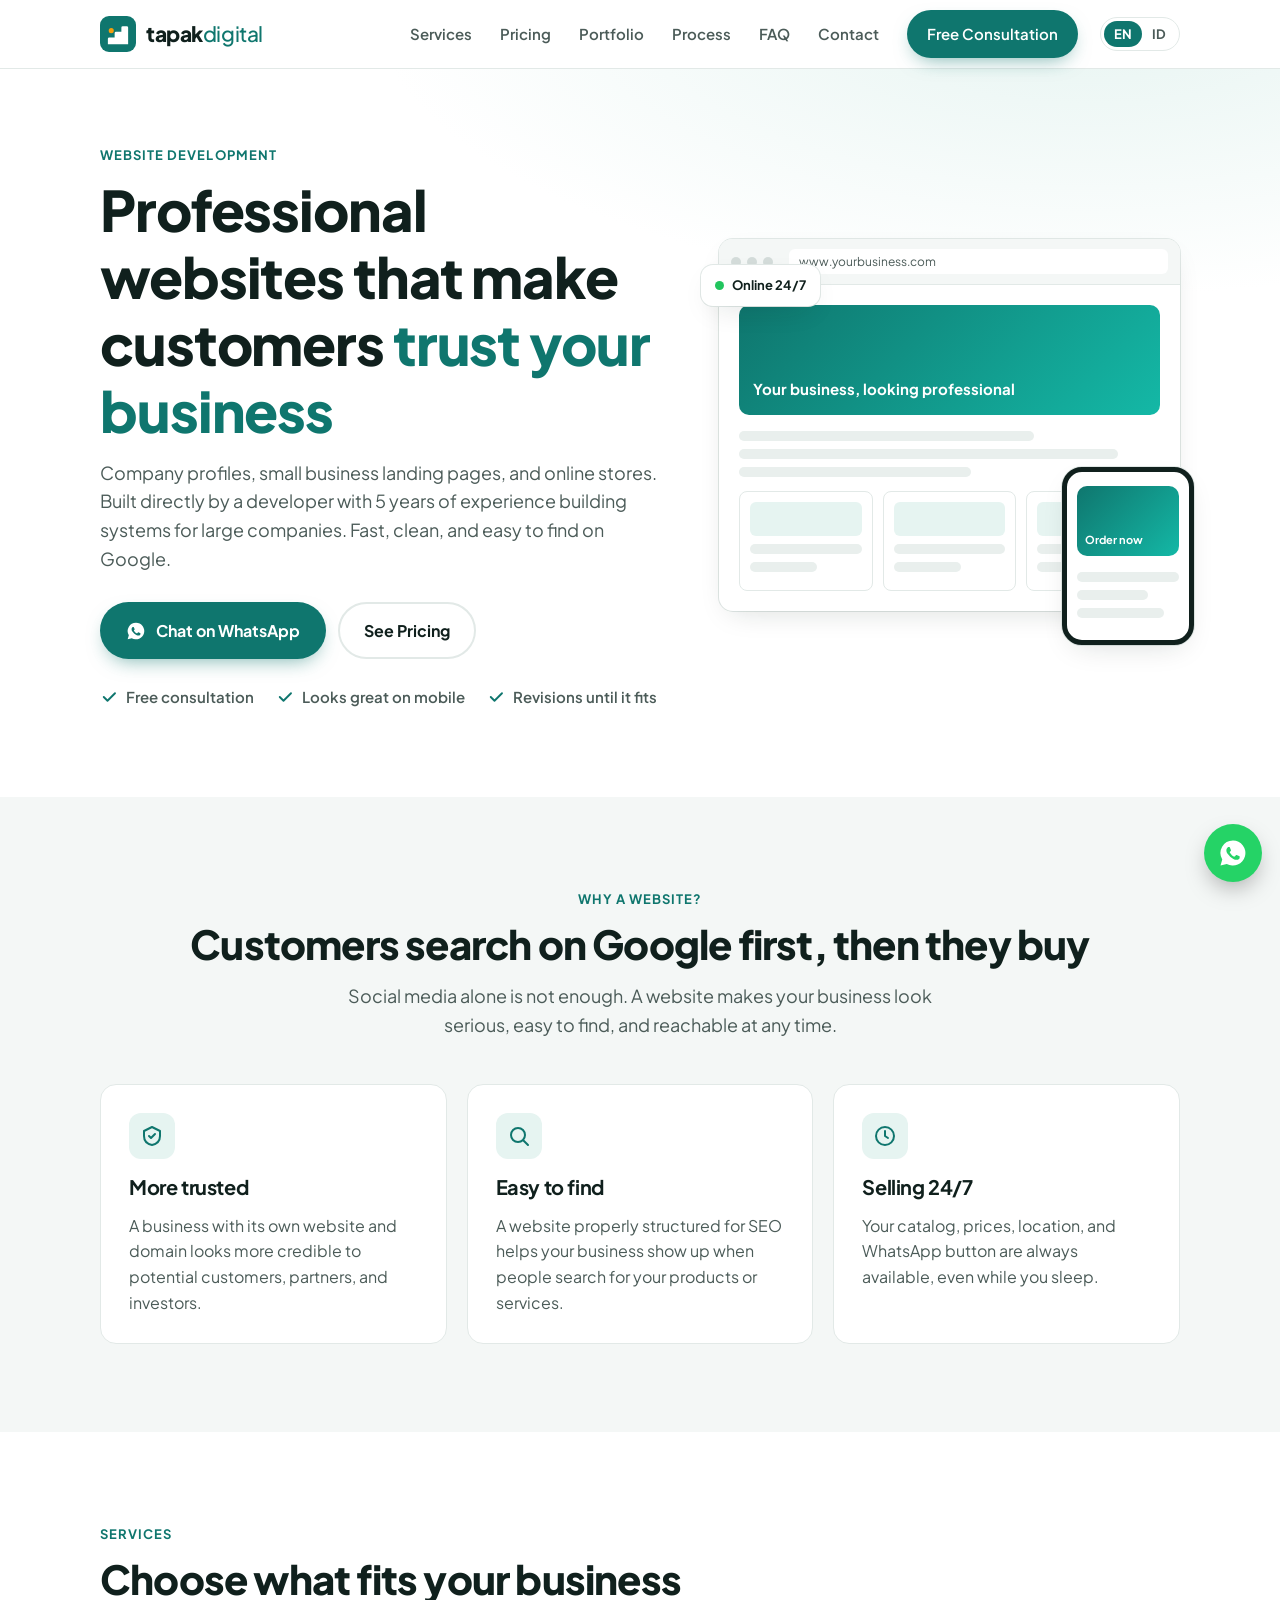
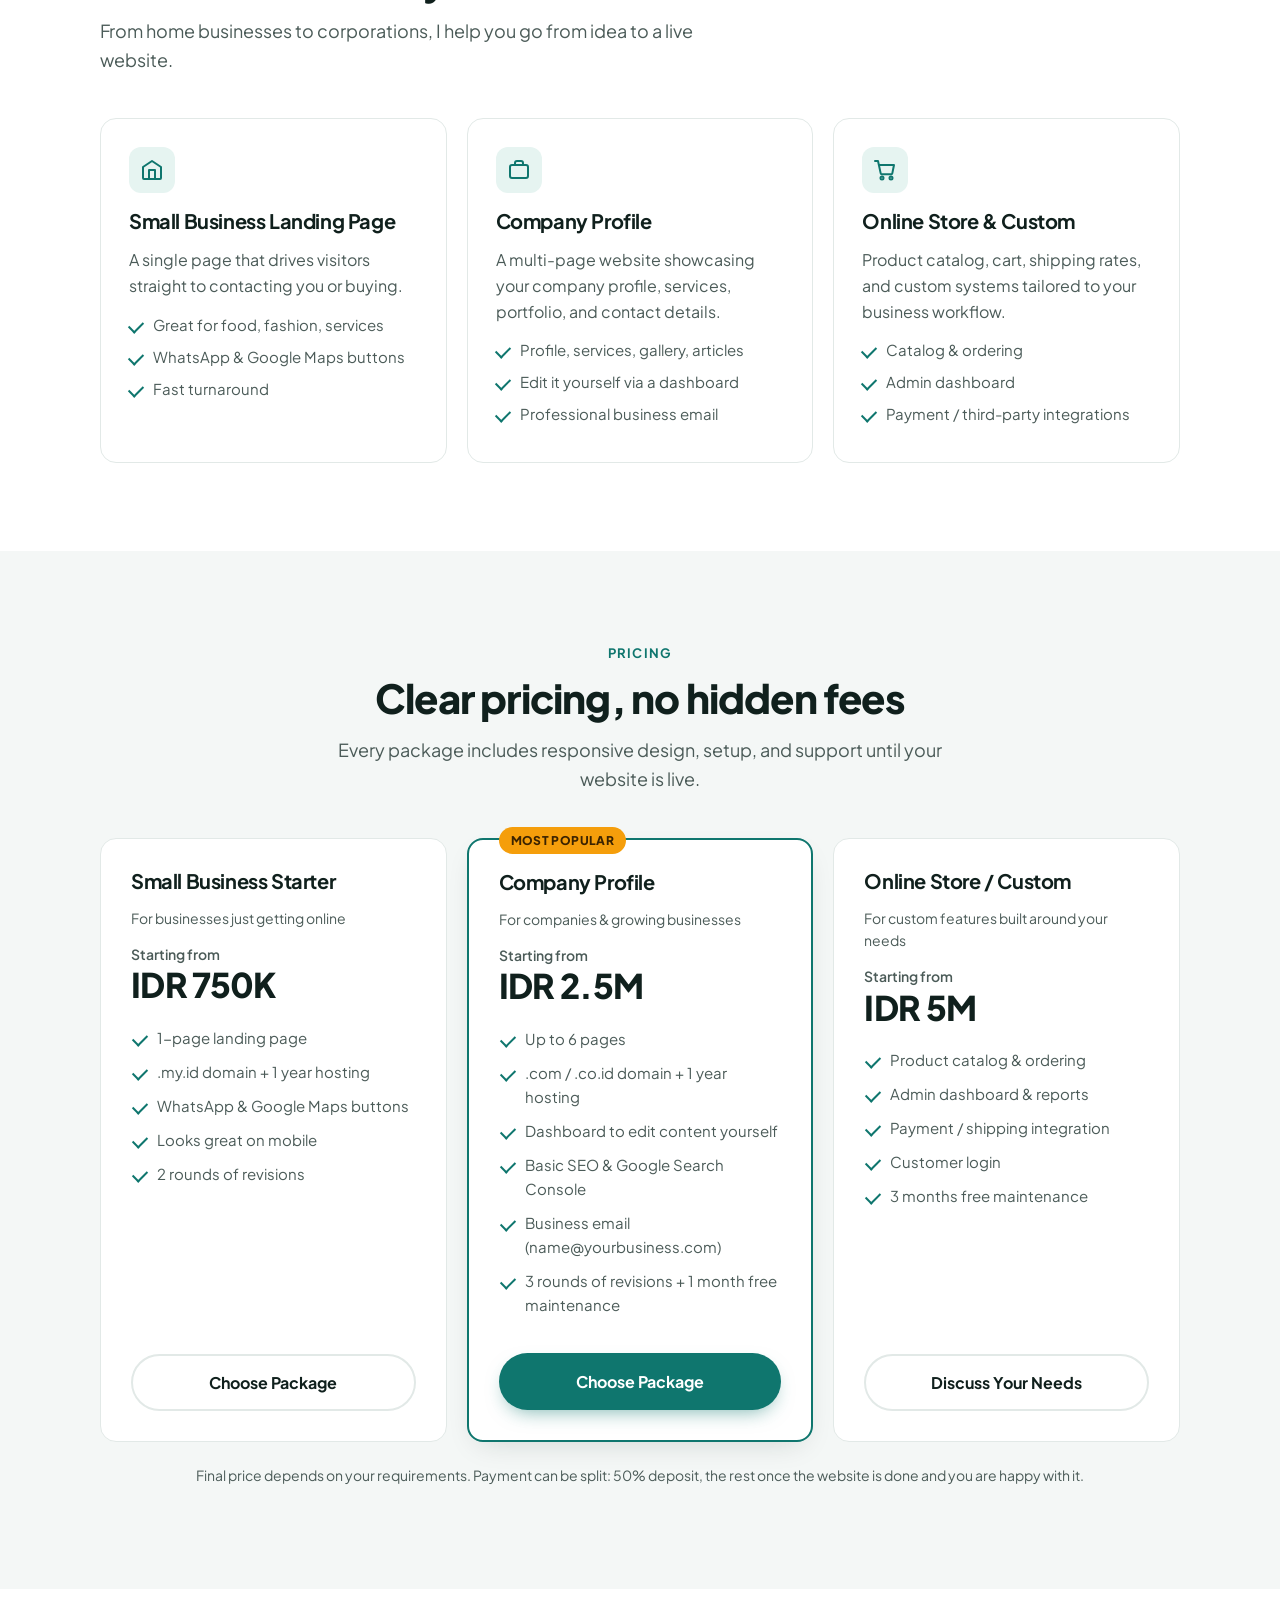
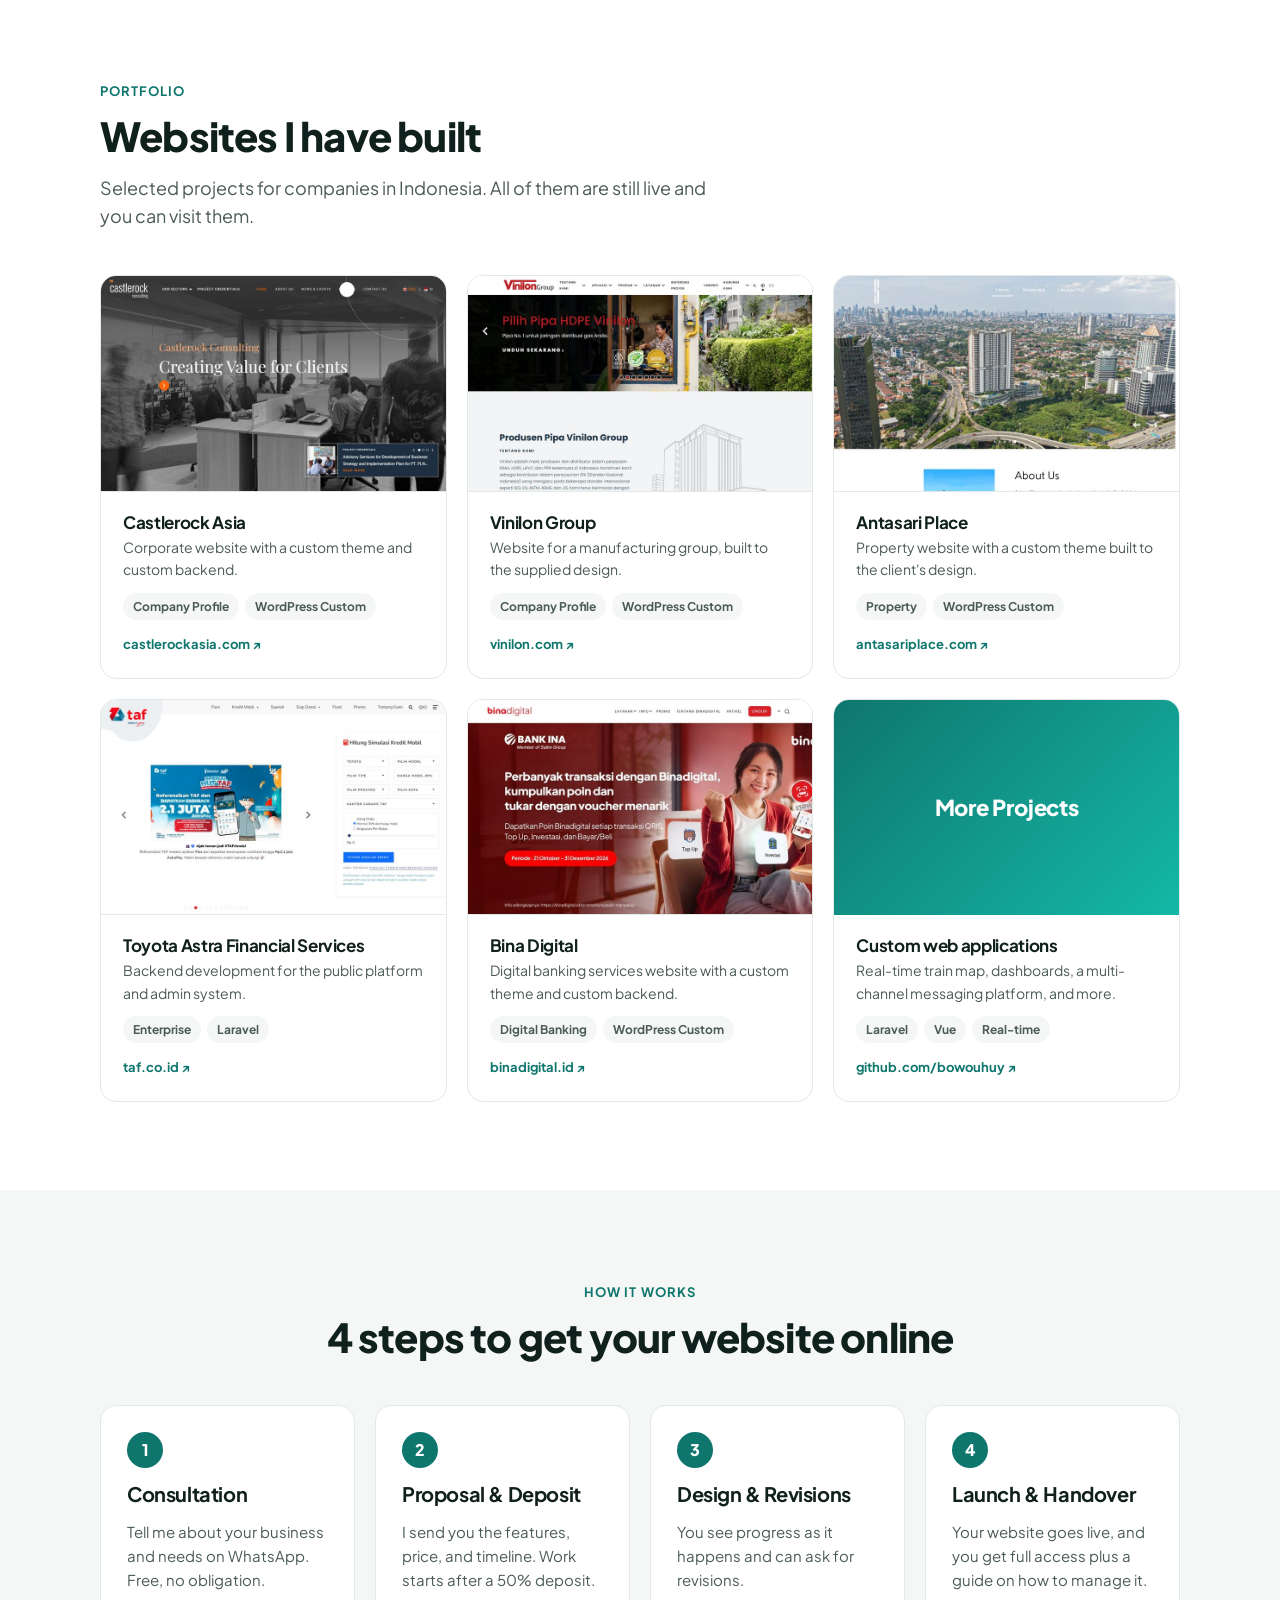
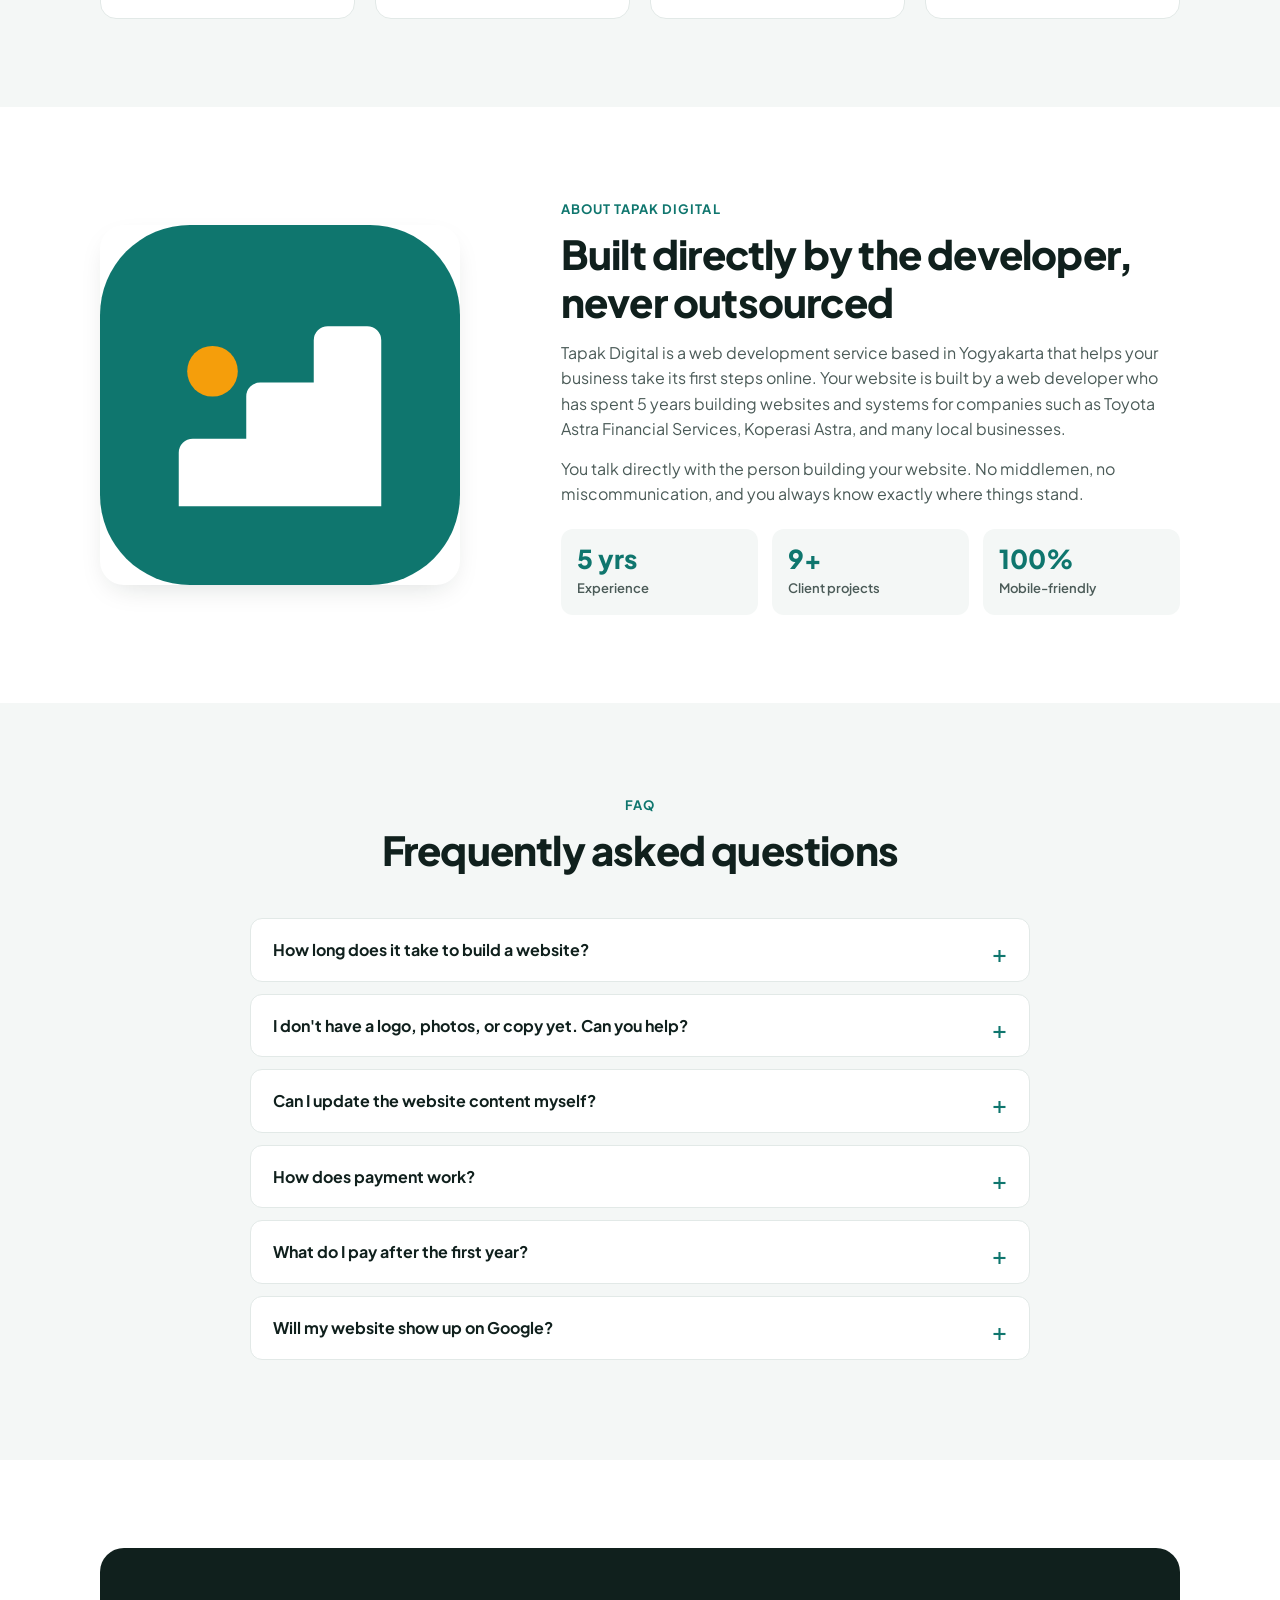
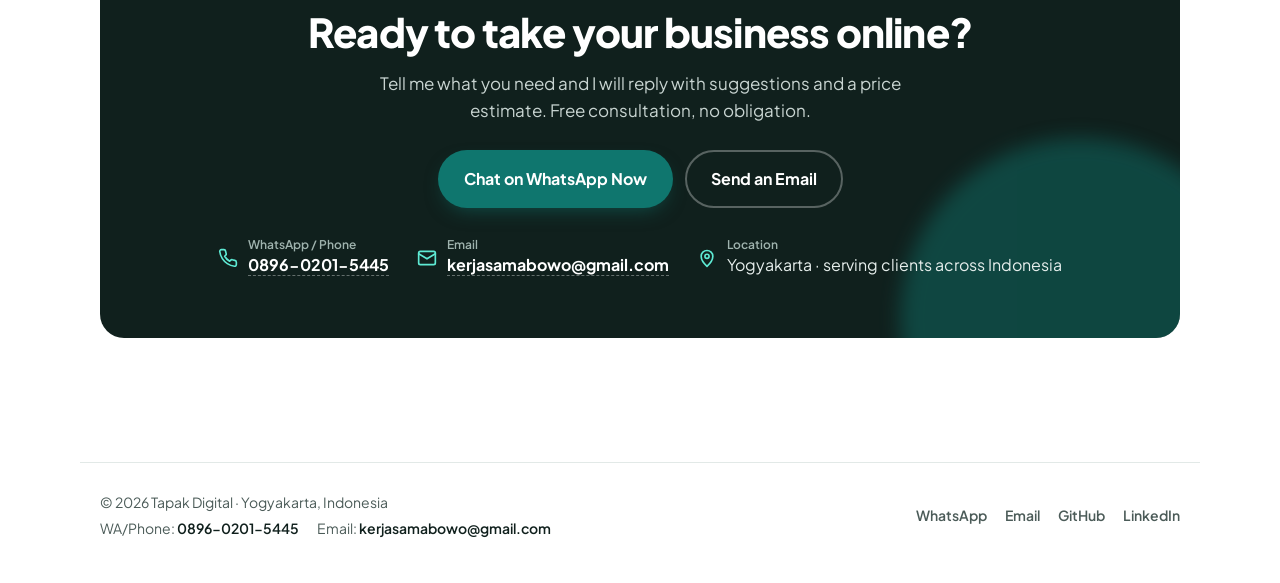
==== commit 34849049: "Tambah versi English (default) dan Bahasa Indonesia di /id/ - index.html jadi English, id/index.html" ====
--- a/index.html
+++ b/index.html
@@ -1,272 +1,43 @@
 <!doctype html>
-<html lang="id">
+<html lang="en">
 <head>
 <meta charset="utf-8">
 <meta name="viewport" content="width=device-width, initial-scale=1">
-<title>Tapak Digital | Jasa Pembuatan Website Company Profile & UMKM</title>
-<meta name="description" content="Jasa pembuatan website company profile, landing page UMKM, dan toko online. Dikerjakan langsung oleh developer berpengalaman 5 tahun. Cepat, rapi, mobile-friendly, dan mudah ditemukan di Google.">
+<title>Tapak Digital | Company Profile & Small Business Website Development</title>
+<meta name="description" content="Company profile websites, small business landing pages, and online stores. Built directly by a developer with 5 years of experience. Fast, clean, mobile-friendly, and easy to find on Google.">
 <meta name="theme-color" content="#0f766e">
 <meta property="og:type" content="website">
-<meta property="og:title" content="Tapak Digital | Jasa Website Company Profile & UMKM">
-<meta property="og:description" content="Website profesional untuk bisnis Anda. Cepat, mobile-friendly, siap tampil di Google. Konsultasi gratis via WhatsApp.">
+<meta property="og:locale" content="en_US">
+<meta property="og:title" content="Tapak Digital | Company Profile & Small Business Websites">
+<meta property="og:description" content="Professional websites for your business. Fast, mobile-friendly, ready for Google. Free consultation via WhatsApp.">
 <link rel="icon" href="data:image/svg+xml,%3Csvg viewBox=%220 0 64 64%22 xmlns=%22http://www.w3.org/2000/svg%22%3E%3Crect width=%2264%22 height=%2264%22 rx=%2216%22 fill=%22%230f766e%22/%3E%3Cpath d=%22M14 50V40.5a2.5 2.5 0 0 1 2.5-2.5H26V30.5a2.5 2.5 0 0 1 2.5-2.5H38V20.5a2.5 2.5 0 0 1 2.5-2.5h7a2.5 2.5 0 0 1 2.5 2.5V50z%22 fill=%22%23fff%22/%3E%3Ccircle cx=%2220%22 cy=%2226%22 r=%224.5%22 fill=%22%23f59e0b%22/%3E%3C/svg%3E">
 <link rel="apple-touch-icon" href="logo/tapak-digital-icon-512.png">
 <meta property="og:image" content="https://tapak-digital.github.io/logo/tapak-digital-icon-512.png">
 <link rel="preconnect" href="https://fonts.googleapis.com">
 <link rel="preconnect" href="https://fonts.gstatic.com" crossorigin>
 <link href="https://fonts.googleapis.com/css2?family=Plus+Jakarta+Sans:wght@400;500;600;700;800&display=swap" rel="stylesheet">
-<style>
-  :root {
-    --bg: #ffffff;
-    --bg-soft: #f4f7f6;
-    --ink: #10201d;
-    --ink-soft: #4b5b58;
-    --line: #e2e9e7;
-    --brand: #0f766e;
-    --brand-dark: #0b5a54;
-    --brand-tint: #e6f4f1;
-    --accent: #f59e0b;
-    --radius: 16px;
-    --shadow: 0 10px 30px -12px rgba(16, 32, 29, .18);
-    --max: 1120px;
-  }
-  * { box-sizing: border-box; }
-  html { scroll-behavior: smooth; }
-  body {
-    margin: 0; background: var(--bg); color: var(--ink);
-    font-family: "Plus Jakarta Sans", system-ui, -apple-system, "Segoe UI", sans-serif;
-    font-size: 16px; line-height: 1.6; -webkit-font-smoothing: antialiased;
-  }
-  img { max-width: 100%; display: block; }
-  a { color: inherit; }
-  .wrap { max-width: var(--max); margin: 0 auto; padding: 0 20px; }
-  section { padding: 88px 0; }
-  .eyebrow { display: inline-block; font-size: 13px; font-weight: 700; letter-spacing: .08em; text-transform: uppercase; color: var(--brand); margin-bottom: 10px; }
-  h1, h2, h3 { line-height: 1.2; margin: 0 0 14px; letter-spacing: -.02em; }
-  h1 { font-size: clamp(34px, 5.4vw, 56px); font-weight: 800; }
-  h2 { font-size: clamp(28px, 3.6vw, 40px); font-weight: 800; }
-  h3 { font-size: 20px; font-weight: 700; }
-  p { margin: 0 0 14px; color: var(--ink-soft); }
-  .lead { font-size: 18px; max-width: 620px; }
-  .center { text-align: center; }
-  .center .lead { margin-left: auto; margin-right: auto; }
-
-  .btn {
-    display: inline-flex; align-items: center; justify-content: center; gap: 10px;
-    padding: 14px 24px; border-radius: 999px; font-weight: 700; font-size: 16px;
-    text-decoration: none; border: 2px solid transparent; transition: transform .15s, background .15s, box-shadow .15s;
-    cursor: pointer;
-  }
-  .btn:hover { transform: translateY(-2px); }
-  .btn-primary { background: var(--brand); color: #fff; box-shadow: 0 8px 20px -8px rgba(15,118,110,.6); }
-  .btn-primary:hover { background: var(--brand-dark); }
-  .btn-ghost { border-color: var(--line); color: var(--ink); background: #fff; }
-  .btn-ghost:hover { border-color: var(--brand); color: var(--brand); }
-  .btn svg { width: 20px; height: 20px; flex: none; }
-
-  /* Header */
-  header {
-    position: sticky; top: 0; z-index: 50; background: rgba(255,255,255,.88);
-    backdrop-filter: saturate(160%) blur(10px); border-bottom: 1px solid var(--line);
-  }
-  .nav { display: flex; align-items: center; justify-content: space-between; height: 68px; }
-  .logo { display: flex; align-items: center; gap: 10px; font-size: 21px; text-decoration: none; }
-  .logo-mark { width: 36px; height: 36px; display: block; flex: none; }
-  .logo-mark svg { width: 100%; height: 100%; display: block; }
-  .logo b { font-weight: 800; letter-spacing: -.02em; }
-  .logo b span { font-weight: 500; color: var(--brand); }
-  .nav-links { display: flex; align-items: center; gap: 28px; }
-  .nav-links a { text-decoration: none; font-weight: 600; font-size: 15px; color: var(--ink-soft); }
-  .nav-links a:hover { color: var(--brand); }
-  .nav-links .btn { padding: 10px 18px; font-size: 15px; color: #fff; }
-  .menu-btn { display: none; background: none; border: 0; padding: 8px; cursor: pointer; color: var(--ink); }
-  .menu-btn svg { width: 26px; height: 26px; }
-
-  /* Hero */
-  .hero { padding: 72px 0 88px; background: radial-gradient(1200px 500px at 85% -10%, var(--brand-tint), transparent 60%); }
-  .hero-grid { display: grid; grid-template-columns: 1.1fr .9fr; gap: 56px; align-items: center; }
-  .hero h1 em { font-style: normal; color: var(--brand); }
-  .hero-cta { display: flex; flex-wrap: wrap; gap: 12px; margin: 28px 0 26px; }
-  .hero-points { display: flex; flex-wrap: wrap; gap: 10px 22px; padding: 0; margin: 0; list-style: none; font-size: 15px; font-weight: 600; color: var(--ink-soft); }
-  .hero-points li { display: flex; align-items: center; gap: 8px; }
-  .hero-points svg { width: 18px; height: 18px; color: var(--brand); flex: none; }
-
-  .mock { position: relative; }
-  .browser { background: #fff; border-radius: 14px; box-shadow: var(--shadow), 0 0 0 1px var(--line); overflow: hidden; }
-  .browser-bar { display: flex; align-items: center; gap: 6px; padding: 10px 12px; background: var(--bg-soft); border-bottom: 1px solid var(--line); }
-  .browser-bar i { width: 10px; height: 10px; border-radius: 50%; background: #d4dcda; display: block; }
-  .browser-bar span { margin-left: 10px; font-size: 12px; color: var(--ink-soft); background: #fff; border-radius: 6px; padding: 3px 10px; flex: 1; }
-  .browser-body { padding: 20px; }
-  .sk { background: #e9efed; border-radius: 6px; height: 10px; margin-bottom: 8px; }
-  .sk-hero { height: 110px; border-radius: 10px; background: linear-gradient(135deg, var(--brand), #14b8a6); margin-bottom: 16px; display: flex; align-items: flex-end; padding: 14px; }
-  .sk-hero b { color: #fff; font-size: 15px; }
-  .sk-row { display: grid; grid-template-columns: repeat(3, 1fr); gap: 10px; margin-top: 14px; }
-  .sk-card { border: 1px solid var(--line); border-radius: 8px; padding: 10px; }
-  .sk-card .sk:first-child { height: 34px; background: var(--brand-tint); }
-  .phone {
-    position: absolute; right: -14px; bottom: -34px; width: 132px; background: #fff; border-radius: 20px;
-    box-shadow: var(--shadow), 0 0 0 1px var(--line); padding: 14px 10px; border: 5px solid var(--ink);
-  }
-  .phone .sk-hero { height: 70px; padding: 8px; }
-  .phone .sk-hero b { font-size: 11px; }
-  .badge-float {
-    position: absolute; left: -18px; top: 26px; background: #fff; border-radius: 12px; padding: 10px 14px;
-    box-shadow: var(--shadow), 0 0 0 1px var(--line); font-size: 13px; font-weight: 700; display: flex; gap: 8px; align-items: center;
-  }
-  .badge-float .dot { width: 9px; height: 9px; border-radius: 50%; background: #22c55e; }
-
-  /* Problems */
-  .soft { background: var(--bg-soft); }
-  .grid-3 { display: grid; grid-template-columns: repeat(3, 1fr); gap: 20px; }
-  .grid-2 { display: grid; grid-template-columns: repeat(2, 1fr); gap: 20px; }
-  .card { background: #fff; border: 1px solid var(--line); border-radius: var(--radius); padding: 28px; }
-  .card p:last-child { margin-bottom: 0; }
-  .icon { width: 46px; height: 46px; border-radius: 12px; display: grid; place-items: center; background: var(--brand-tint); color: var(--brand); margin-bottom: 16px; }
-  .icon svg { width: 24px; height: 24px; }
-  .head { margin-bottom: 44px; }
-
-  /* Services */
-  .service ul { margin: 14px 0 0; padding: 0; list-style: none; }
-  .service li { position: relative; padding-left: 24px; margin-bottom: 8px; font-size: 15px; color: var(--ink-soft); }
-  .service li::before { content: ""; position: absolute; left: 0; top: 8px; width: 12px; height: 7px; border-left: 2px solid var(--brand); border-bottom: 2px solid var(--brand); transform: rotate(-45deg); }
-
-  /* Pricing */
-  .price-grid { display: grid; grid-template-columns: repeat(3, 1fr); gap: 20px; align-items: stretch; }
-  .price { display: flex; flex-direction: column; background: #fff; border: 1px solid var(--line); border-radius: var(--radius); padding: 30px; position: relative; }
-  .price.featured { border: 2px solid var(--brand); box-shadow: var(--shadow); }
-  .price .tag { position: absolute; top: -13px; left: 30px; background: var(--accent); color: #3b2300; font-size: 12px; font-weight: 800; padding: 4px 12px; border-radius: 999px; letter-spacing: .03em; }
-  .price .for { font-size: 14px; margin-bottom: 18px; }
-  .amount { font-size: 34px; font-weight: 800; letter-spacing: -.02em; color: var(--ink); line-height: 1.1; }
-  .amount small { font-size: 14px; font-weight: 600; color: var(--ink-soft); display: block; margin-bottom: 4px; letter-spacing: 0; }
-  .price ul { margin: 22px 0 26px; padding: 0; list-style: none; flex: 1; }
-  .price li { position: relative; padding-left: 26px; margin-bottom: 10px; font-size: 15px; color: var(--ink-soft); }
-  .price li::before { content: ""; position: absolute; left: 2px; top: 8px; width: 12px; height: 7px; border-left: 2px solid var(--brand); border-bottom: 2px solid var(--brand); transform: rotate(-45deg); }
-  .price .btn { width: 100%; }
-  .note { font-size: 14px; margin-top: 22px; }
-
-  /* Portfolio */
-  .work { display: flex; flex-direction: column; background: #fff; border: 1px solid var(--line); border-radius: var(--radius); overflow: hidden; text-decoration: none; transition: transform .15s, box-shadow .15s; }
-  .work:hover { transform: translateY(-4px); box-shadow: var(--shadow); }
-  .work-img { width: 100%; height: auto; aspect-ratio: 16 / 10; object-fit: cover; object-position: top; border-bottom: 1px solid var(--line); background: var(--bg-soft); }
-  .work-top { aspect-ratio: 16 / 10; display: grid; place-items: center; color: #fff; font-size: 22px; font-weight: 800; letter-spacing: -.01em; padding: 20px; text-align: center; }
-  .work-body { padding: 20px 22px 22px; }
-  .work-body h3 { font-size: 17px; margin-bottom: 4px; }
-  .work-body p { font-size: 14px; margin: 0 0 12px; }
-  .chips { display: flex; flex-wrap: wrap; gap: 6px; }
-  .chip { font-size: 12px; font-weight: 700; padding: 4px 10px; border-radius: 999px; background: var(--bg-soft); color: var(--ink-soft); }
-  .work-link { font-size: 13px; font-weight: 700; color: var(--brand); margin-top: 14px; display: inline-block; }
-
-  /* Steps */
-  .steps { display: grid; grid-template-columns: repeat(4, 1fr); gap: 20px; counter-reset: step; }
-  .step { position: relative; padding: 26px; background: #fff; border: 1px solid var(--line); border-radius: var(--radius); }
-  .step::before { counter-increment: step; content: counter(step); width: 36px; height: 36px; border-radius: 50%; background: var(--brand); color: #fff; display: grid; place-items: center; font-weight: 800; margin-bottom: 14px; }
-  .step p { font-size: 15px; margin: 0; }
-
-  /* About */
-  .about { display: grid; grid-template-columns: .8fr 1.2fr; gap: 48px; align-items: center; }
-  .avatar { aspect-ratio: 1; max-width: 360px; border-radius: 24px; box-shadow: var(--shadow); overflow: hidden; }
-  .avatar svg { width: 100%; height: 100%; display: block; }
-  .stats { display: grid; grid-template-columns: repeat(3, 1fr); gap: 14px; margin-top: 22px; }
-  .stat { background: var(--bg-soft); border-radius: 12px; padding: 16px; }
-  .stat b { display: block; font-size: 26px; font-weight: 800; color: var(--brand); line-height: 1.1; }
-  .stat span { font-size: 13px; color: var(--ink-soft); font-weight: 600; }
-
-  /* FAQ */
-  .faq { max-width: 780px; margin: 0 auto; }
-  details { background: #fff; border: 1px solid var(--line); border-radius: 12px; padding: 0 22px; margin-bottom: 12px; }
-  summary { cursor: pointer; list-style: none; font-weight: 700; padding: 18px 30px 18px 0; position: relative; }
-  summary::-webkit-details-marker { display: none; }
-  summary::after { content: "+"; position: absolute; right: 0; top: 14px; font-size: 24px; font-weight: 500; color: var(--brand); }
-  details[open] summary::after { content: "−"; }
-  details p { padding-bottom: 18px; margin: 0; font-size: 15px; }
-
-  /* CTA */
-  .cta { background: var(--ink); color: #fff; border-radius: 24px; padding: 60px 40px; text-align: center; position: relative; overflow: hidden; }
-  .cta::before { content: ""; position: absolute; inset: auto -80px -160px auto; width: 360px; height: 360px; border-radius: 50%; background: var(--brand); opacity: .45; filter: blur(10px); }
-  .cta > * { position: relative; }
-  .cta h2 { color: #fff; }
-  .cta p { color: #c8d4d1; max-width: 560px; margin: 0 auto 26px; font-size: 17px; }
-  .cta-actions { display: flex; flex-wrap: wrap; gap: 12px; justify-content: center; }
-  .cta .btn-ghost { background: transparent; color: #fff; border-color: rgba(255,255,255,.3); }
-  .cta .btn-ghost:hover { border-color: #fff; color: #fff; }
-
-  .contact-list { list-style: none; padding: 0; margin: 30px auto 0; display: flex; flex-wrap: wrap; justify-content: center; gap: 12px 28px; font-size: 16px; }
-  .contact-list li { display: flex; align-items: center; gap: 10px; color: #e6eeec; text-align: left; }
-  .contact-list svg { width: 20px; height: 20px; color: #5eead4; flex: none; }
-  .contact-list a { color: #fff; font-weight: 700; text-decoration: none; border-bottom: 1px dashed rgba(255,255,255,.35); }
-  .contact-list a:hover { border-bottom-color: #fff; }
-  .contact-list small { display: block; font-size: 12px; color: #9fb3ae; font-weight: 600; line-height: 1.2; }
-  .foot-contact { display: flex; flex-wrap: wrap; gap: 6px 18px; margin-top: 4px; }
-  .foot-contact a { color: var(--ink); }
-  footer { padding: 36px 0 44px; font-size: 14px; color: var(--ink-soft); }
-  .foot { display: flex; flex-wrap: wrap; gap: 16px; justify-content: space-between; align-items: center; border-top: 1px solid var(--line); padding-top: 28px; }
-  .foot a { text-decoration: none; font-weight: 600; }
-  .foot a:hover { color: var(--brand); }
-  .foot-links { display: flex; flex-wrap: wrap; gap: 18px; }
-
-  .wa-float {
-    position: fixed; right: 18px; bottom: 18px; z-index: 60; width: 58px; height: 58px; border-radius: 50%;
-    background: #25d366; color: #fff; display: grid; place-items: center; box-shadow: 0 10px 24px -6px rgba(0,0,0,.35);
-    transition: transform .15s;
-  }
-  .wa-float:hover { transform: scale(1.07); }
-  .wa-float svg { width: 30px; height: 30px; }
-
-  :focus-visible { outline: 3px solid var(--accent); outline-offset: 3px; border-radius: 6px; }
-
-  /* Responsive */
-  @media (max-width: 960px) {
-    .hero-grid, .about { grid-template-columns: 1fr; gap: 48px; }
-    .mock { max-width: 520px; margin: 0 auto 30px; width: 100%; }
-    .grid-3, .price-grid { grid-template-columns: 1fr; }
-    .steps { grid-template-columns: repeat(2, 1fr); }
-    .price-grid { max-width: 520px; margin: 0 auto; }
-    .price.featured { order: -1; }
-    .avatar { max-width: 220px; font-size: 72px; }
-  }
-  @media (max-width: 760px) {
-    section { padding: 64px 0; }
-    .hero { padding: 40px 0 64px; }
-    .nav-links {
-      display: none; position: absolute; top: 68px; left: 0; right: 0; flex-direction: column; align-items: stretch;
-      gap: 0; background: #fff; border-bottom: 1px solid var(--line); padding: 8px 20px 18px;
-    }
-    .nav-links.open { display: flex; }
-    .nav-links a { padding: 12px 0; font-size: 16px; }
-    .nav-links .btn { margin-top: 8px; padding: 13px 18px; }
-    .menu-btn { display: block; }
-    .grid-2, .steps { grid-template-columns: 1fr; }
-    .phone { width: 104px; right: -6px; bottom: -28px; }
-    .badge-float { left: -6px; top: 14px; font-size: 12px; }
-    .stats { grid-template-columns: repeat(3, 1fr); gap: 8px; }
-    .stat { padding: 12px 10px; }
-    .stat b { font-size: 21px; }
-    .cta { padding: 46px 22px; border-radius: 20px; }
-    .hero-cta .btn { flex: 1 1 100%; }
-  }
-  @media (prefers-reduced-motion: reduce) {
-    html { scroll-behavior: auto; }
-    .btn, .work, .wa-float { transition: none; }
-  }
-</style>
+<link rel="stylesheet" href="style.css">
 </head>
 <body>
 
 <header>
   <div class="wrap nav">
-    <a href="#" class="logo" aria-label="Tapak Digital, ke atas"><span class="logo-mark"><svg viewBox="0 0 64 64" aria-hidden="true"><rect width="64" height="64" rx="16" fill="#0f766e"/><path d="M14 50V40.5a2.5 2.5 0 0 1 2.5-2.5H26V30.5a2.5 2.5 0 0 1 2.5-2.5H38V20.5a2.5 2.5 0 0 1 2.5-2.5h7a2.5 2.5 0 0 1 2.5 2.5V50z" fill="#fff"/><circle cx="20" cy="26" r="4.5" fill="#f59e0b"/></svg></span><b>tapak<span>digital</span></b></a>
-    <button class="menu-btn" aria-label="Buka menu" aria-expanded="false" aria-controls="nav-links">
-      <svg viewBox="0 0 24 24" fill="none" stroke="currentColor" stroke-width="2" stroke-linecap="round"><path d="M4 7h16M4 12h16M4 17h16"/></svg>
-    </button>
+    <a href="#" class="logo" aria-label="Tapak Digital, back to top"><span class="logo-mark"><svg viewBox="0 0 64 64" aria-hidden="true"><rect width="64" height="64" rx="16" fill="#0f766e"/><path d="M14 50V40.5a2.5 2.5 0 0 1 2.5-2.5H26V30.5a2.5 2.5 0 0 1 2.5-2.5H38V20.5a2.5 2.5 0 0 1 2.5-2.5h7a2.5 2.5 0 0 1 2.5 2.5V50z" fill="#fff"/><circle cx="20" cy="26" r="4.5" fill="#f59e0b"/></svg></span><b>tapak<span>digital</span></b></a>
     <nav class="nav-links" id="nav-links">
-      <a href="#layanan">Layanan</a>
-      <a href="#harga">Harga</a>
-      <a href="#portofolio">Portofolio</a>
-      <a href="#proses">Proses</a>
+      <a href="#services">Services</a>
+      <a href="#pricing">Pricing</a>
+      <a href="#portfolio">Portfolio</a>
+      <a href="#process">Process</a>
       <a href="#faq">FAQ</a>
-      <a href="#kontak">Kontak</a>
-      <a class="btn btn-primary wa-link" href="#" data-msg="Halo Tapak Digital, saya ingin konsultasi pembuatan website.">Konsultasi Gratis</a>
+      <a href="#contact">Contact</a>
+      <a class="btn btn-primary wa-link" href="#" data-msg="Hi Tapak Digital, I'd like to discuss building a website.">Free Consultation</a>
     </nav>
+    <div class="nav-right">
+      <div class="lang" aria-label="Choose language"><span aria-current="true">EN</span><a href="id/" hreflang="id" lang="id">ID</a></div>
+      <button class="menu-btn" aria-label="Open menu" aria-expanded="false" aria-controls="nav-links">
+        <svg viewBox="0 0 24 24" fill="none" stroke="currentColor" stroke-width="2" stroke-linecap="round"><path d="M4 7h16M4 12h16M4 17h16"/></svg>
+      </button>
+    </div>
   </div>
 </header>
 
@@ -275,28 +46,28 @@
   <section class="hero">
     <div class="wrap hero-grid">
       <div>
-        <span class="eyebrow">Jasa Pembuatan Website</span>
-        <h1>Website profesional yang bikin bisnis Anda <em>dipercaya pelanggan</em></h1>
-        <p class="lead">Company profile, landing page UMKM, dan toko online. Dikerjakan langsung oleh developer berpengalaman 5 tahun yang pernah menangani sistem untuk perusahaan besar. Cepat, rapi, dan mudah ditemukan di Google.</p>
+        <span class="eyebrow">Website Development</span>
+        <h1>Professional websites that make customers <em>trust your business</em></h1>
+        <p class="lead">Company profiles, small business landing pages, and online stores. Built directly by a developer with 5 years of experience building systems for large companies. Fast, clean, and easy to find on Google.</p>
         <div class="hero-cta">
-          <a class="btn btn-primary wa-link" href="#" data-msg="Halo Tapak Digital, saya ingin konsultasi pembuatan website untuk bisnis saya.">
+          <a class="btn btn-primary wa-link" href="#" data-msg="Hi Tapak Digital, I'd like to discuss a website for my business.">
             <svg viewBox="0 0 24 24" fill="currentColor" aria-hidden="true"><path d="M12 2a10 10 0 0 0-8.6 15.1L2 22l5-1.3A10 10 0 1 0 12 2zm5.3 14.1c-.2.6-1.3 1.2-1.8 1.3-.5.1-1 .1-1.7-.1a15 15 0 0 1-1.5-.6 12 12 0 0 1-4.6-4.1c-.4-.5-1-1.5-1-2.8 0-1.3.7-2 1-2.3.2-.3.5-.3.7-.3h.5c.2 0 .4 0 .6.5l.8 2c.1.2.1.3 0 .5l-.3.5-.4.4c-.1.2-.3.3-.1.6.2.3.7 1.1 1.4 1.8 1 .9 1.8 1.1 2 1.3.3.1.4.1.6-.1l.8-1c.2-.3.4-.2.6-.1l1.9.9c.3.1.5.2.5.3.1.2.1.7-.1 1.3z"/></svg>
-            Konsultasi via WhatsApp
+            Chat on WhatsApp
           </a>
-          <a class="btn btn-ghost" href="#harga">Lihat Paket Harga</a>
+          <a class="btn btn-ghost" href="#pricing">See Pricing</a>
         </div>
         <ul class="hero-points">
-          <li><svg viewBox="0 0 24 24" fill="none" stroke="currentColor" stroke-width="2.5" stroke-linecap="round" stroke-linejoin="round"><path d="M5 12l5 5L20 7"/></svg>Konsultasi gratis</li>
-          <li><svg viewBox="0 0 24 24" fill="none" stroke="currentColor" stroke-width="2.5" stroke-linecap="round" stroke-linejoin="round"><path d="M5 12l5 5L20 7"/></svg>Tampil rapi di HP</li>
-          <li><svg viewBox="0 0 24 24" fill="none" stroke="currentColor" stroke-width="2.5" stroke-linecap="round" stroke-linejoin="round"><path d="M5 12l5 5L20 7"/></svg>Revisi sampai cocok</li>
+          <li><svg viewBox="0 0 24 24" fill="none" stroke="currentColor" stroke-width="2.5" stroke-linecap="round" stroke-linejoin="round"><path d="M5 12l5 5L20 7"/></svg>Free consultation</li>
+          <li><svg viewBox="0 0 24 24" fill="none" stroke="currentColor" stroke-width="2.5" stroke-linecap="round" stroke-linejoin="round"><path d="M5 12l5 5L20 7"/></svg>Looks great on mobile</li>
+          <li><svg viewBox="0 0 24 24" fill="none" stroke="currentColor" stroke-width="2.5" stroke-linecap="round" stroke-linejoin="round"><path d="M5 12l5 5L20 7"/></svg>Revisions until it fits</li>
         </ul>
       </div>
 
       <div class="mock" aria-hidden="true">
         <div class="browser">
-          <div class="browser-bar"><i></i><i></i><i></i><span>www.bisnisanda.com</span></div>
+          <div class="browser-bar"><i></i><i></i><i></i><span>www.yourbusiness.com</span></div>
           <div class="browser-body">
-            <div class="sk-hero"><b>Bisnis Anda, tampil profesional</b></div>
+            <div class="sk-hero"><b>Your business, looking professional</b></div>
             <div class="sk" style="width:70%"></div>
             <div class="sk" style="width:90%"></div>
             <div class="sk" style="width:55%"></div>
@@ -308,170 +79,170 @@
           </div>
         </div>
         <div class="phone">
-          <div class="sk-hero"><b>Pesan sekarang</b></div>
+          <div class="sk-hero"><b>Order now</b></div>
           <div class="sk"></div><div class="sk" style="width:70%"></div><div class="sk" style="width:85%"></div>
         </div>
-        <div class="badge-float"><span class="dot"></span>Online 24 jam</div>
-      </div>
-    </div>
-  </section>
-
-  <!-- MASALAH -->
+        <div class="badge-float"><span class="dot"></span>Online 24/7</div>
+      </div>
+    </div>
+  </section>
+
+  <!-- WHY -->
   <section class="soft">
     <div class="wrap">
       <div class="head center">
-        <span class="eyebrow">Kenapa butuh website?</span>
-        <h2>Pelanggan mencari di Google dulu, baru membeli</h2>
-        <p class="lead">Media sosial saja belum cukup. Website membuat bisnis Anda terlihat serius, mudah ditemukan, dan bisa dihubungi kapan pun.</p>
+        <span class="eyebrow">Why a website?</span>
+        <h2>Customers search on Google first, then they buy</h2>
+        <p class="lead">Social media alone is not enough. A website makes your business look serious, easy to find, and reachable at any time.</p>
       </div>
       <div class="grid-3">
         <div class="card">
           <div class="icon"><svg viewBox="0 0 24 24" fill="none" stroke="currentColor" stroke-width="2" stroke-linecap="round" stroke-linejoin="round"><path d="M12 3l8 4v5c0 5-3.5 8-8 9-4.5-1-8-4-8-9V7z"/><path d="M9 12l2 2 4-4"/></svg></div>
-          <h3>Lebih dipercaya</h3>
-          <p>Bisnis dengan website dan domain sendiri terlihat lebih kredibel di mata calon pelanggan, mitra, dan investor.</p>
+          <h3>More trusted</h3>
+          <p>A business with its own website and domain looks more credible to potential customers, partners, and investors.</p>
         </div>
         <div class="card">
           <div class="icon"><svg viewBox="0 0 24 24" fill="none" stroke="currentColor" stroke-width="2" stroke-linecap="round" stroke-linejoin="round"><circle cx="11" cy="11" r="7"/><path d="M21 21l-4.3-4.3"/></svg></div>
-          <h3>Mudah ditemukan</h3>
-          <p>Website yang disusun rapi untuk SEO membantu bisnis Anda muncul saat orang mencari produk atau layanan Anda.</p>
+          <h3>Easy to find</h3>
+          <p>A website properly structured for SEO helps your business show up when people search for your products or services.</p>
         </div>
         <div class="card">
           <div class="icon"><svg viewBox="0 0 24 24" fill="none" stroke="currentColor" stroke-width="2" stroke-linecap="round" stroke-linejoin="round"><circle cx="12" cy="12" r="9"/><path d="M12 7v5l3 2"/></svg></div>
-          <h3>Jualan 24 jam</h3>
-          <p>Katalog, harga, lokasi, dan tombol WhatsApp selalu tersedia, bahkan saat Anda sedang tidur.</p>
-        </div>
-      </div>
-    </div>
-  </section>
-
-  <!-- LAYANAN -->
-  <section id="layanan">
+          <h3>Selling 24/7</h3>
+          <p>Your catalog, prices, location, and WhatsApp button are always available, even while you sleep.</p>
+        </div>
+      </div>
+    </div>
+  </section>
+
+  <!-- SERVICES -->
+  <section id="services">
     <div class="wrap">
       <div class="head">
-        <span class="eyebrow">Layanan</span>
-        <h2>Pilih sesuai kebutuhan bisnis Anda</h2>
-        <p class="lead">Dari usaha rumahan sampai perusahaan, saya bantu dari ide sampai website online.</p>
+        <span class="eyebrow">Services</span>
+        <h2>Choose what fits your business</h2>
+        <p class="lead">From home businesses to corporations, I help you go from idea to a live website.</p>
       </div>
       <div class="grid-3">
         <div class="card service">
           <div class="icon"><svg viewBox="0 0 24 24" fill="none" stroke="currentColor" stroke-width="2" stroke-linecap="round" stroke-linejoin="round"><path d="M3 9l9-6 9 6v11a1 1 0 0 1-1 1H4a1 1 0 0 1-1-1z"/><path d="M9 21V12h6v9"/></svg></div>
-          <h3>Landing Page UMKM</h3>
-          <p>Satu halaman yang langsung mengarahkan pengunjung untuk menghubungi atau membeli.</p>
-          <ul><li>Cocok untuk kuliner, fashion, jasa</li><li>Tombol WhatsApp & Google Maps</li><li>Selesai cepat</li></ul>
+          <h3>Small Business Landing Page</h3>
+          <p>A single page that drives visitors straight to contacting you or buying.</p>
+          <ul><li>Great for food, fashion, services</li><li>WhatsApp & Google Maps buttons</li><li>Fast turnaround</li></ul>
         </div>
         <div class="card service">
           <div class="icon"><svg viewBox="0 0 24 24" fill="none" stroke="currentColor" stroke-width="2" stroke-linecap="round" stroke-linejoin="round"><rect x="3" y="7" width="18" height="13" rx="2"/><path d="M8 7V5a2 2 0 0 1 2-2h4a2 2 0 0 1 2 2v2"/></svg></div>
           <h3>Company Profile</h3>
-          <p>Website multi-halaman yang menampilkan profil, layanan, portofolio, dan kontak perusahaan.</p>
-          <ul><li>Profil, layanan, galeri, artikel</li><li>Bisa diubah sendiri lewat dashboard</li><li>Email bisnis profesional</li></ul>
+          <p>A multi-page website showcasing your company profile, services, portfolio, and contact details.</p>
+          <ul><li>Profile, services, gallery, articles</li><li>Edit it yourself via a dashboard</li><li>Professional business email</li></ul>
         </div>
         <div class="card service">
           <div class="icon"><svg viewBox="0 0 24 24" fill="none" stroke="currentColor" stroke-width="2" stroke-linecap="round" stroke-linejoin="round"><circle cx="9" cy="20" r="1.5"/><circle cx="18" cy="20" r="1.5"/><path d="M2 3h3l2.7 12.4a1 1 0 0 0 1 .8h9.6a1 1 0 0 0 1-.8L21 7H6"/></svg></div>
-          <h3>Toko Online & Custom</h3>
-          <p>Katalog produk, keranjang, ongkir, sampai sistem khusus sesuai alur bisnis Anda.</p>
-          <ul><li>Katalog & pemesanan</li><li>Dashboard admin</li><li>Integrasi pembayaran / sistem lain</li></ul>
-        </div>
-      </div>
-    </div>
-  </section>
-
-  <!-- HARGA -->
-  <section id="harga" class="soft">
+          <h3>Online Store & Custom</h3>
+          <p>Product catalog, cart, shipping rates, and custom systems tailored to your business workflow.</p>
+          <ul><li>Catalog & ordering</li><li>Admin dashboard</li><li>Payment / third-party integrations</li></ul>
+        </div>
+      </div>
+    </div>
+  </section>
+
+  <!-- PRICING -->
+  <section id="pricing" class="soft">
     <div class="wrap">
       <div class="head center">
-        <span class="eyebrow">Paket Harga</span>
-        <h2>Harga jelas, tanpa biaya tersembunyi</h2>
-        <p class="lead">Semua paket sudah termasuk desain responsif, setup, dan bantuan sampai website online.</p>
+        <span class="eyebrow">Pricing</span>
+        <h2>Clear pricing, no hidden fees</h2>
+        <p class="lead">Every package includes responsive design, setup, and support until your website is live.</p>
       </div>
       <div class="price-grid">
         <div class="price">
-          <h3>UMKM Starter</h3>
-          <p class="for">Untuk usaha yang baru mulai online</p>
-          <div class="amount"><small>Mulai dari</small>Rp 750rb</div>
+          <h3>Small Business Starter</h3>
+          <p class="for">For businesses just getting online</p>
+          <div class="amount"><small>Starting from</small>IDR 750K</div>
           <ul>
-            <li>1 halaman landing page</li>
-            <li>Domain .my.id + hosting 1 tahun</li>
-            <li>Tombol WhatsApp & Google Maps</li>
-            <li>Tampil rapi di HP</li>
-            <li>2× revisi</li>
+            <li>1-page landing page</li>
+            <li>.my.id domain + 1 year hosting</li>
+            <li>WhatsApp & Google Maps buttons</li>
+            <li>Looks great on mobile</li>
+            <li>2 rounds of revisions</li>
           </ul>
-          <a class="btn btn-ghost wa-link" href="#" data-msg="Halo Tapak Digital, saya tertarik paket UMKM Starter.">Pilih Paket</a>
+          <a class="btn btn-ghost wa-link" href="#" data-msg="Hi Tapak Digital, I'm interested in the Small Business Starter package.">Choose Package</a>
         </div>
         <div class="price featured">
-          <span class="tag">PALING DIMINATI</span>
+          <span class="tag">MOST POPULAR</span>
           <h3>Company Profile</h3>
-          <p class="for">Untuk perusahaan & bisnis yang berkembang</p>
-          <div class="amount"><small>Mulai dari</small>Rp 2,5jt</div>
+          <p class="for">For companies & growing businesses</p>
+          <div class="amount"><small>Starting from</small>IDR 2.5M</div>
           <ul>
-            <li>Hingga 6 halaman</li>
-            <li>Domain .com / .co.id + hosting 1 tahun</li>
-            <li>Dashboard untuk ubah konten sendiri</li>
-            <li>SEO dasar & Google Search Console</li>
-            <li>Email bisnis (nama@bisnisanda.com)</li>
-            <li>3× revisi + gratis maintenance 1 bulan</li>
+            <li>Up to 6 pages</li>
+            <li>.com / .co.id domain + 1 year hosting</li>
+            <li>Dashboard to edit content yourself</li>
+            <li>Basic SEO & Google Search Console</li>
+            <li>Business email (name@yourbusiness.com)</li>
+            <li>3 rounds of revisions + 1 month free maintenance</li>
           </ul>
-          <a class="btn btn-primary wa-link" href="#" data-msg="Halo Tapak Digital, saya tertarik paket Company Profile.">Pilih Paket</a>
+          <a class="btn btn-primary wa-link" href="#" data-msg="Hi Tapak Digital, I'm interested in the Company Profile package.">Choose Package</a>
         </div>
         <div class="price">
-          <h3>Toko Online / Custom</h3>
-          <p class="for">Untuk fitur khusus sesuai kebutuhan</p>
-          <div class="amount"><small>Mulai dari</small>Rp 5jt</div>
+          <h3>Online Store / Custom</h3>
+          <p class="for">For custom features built around your needs</p>
+          <div class="amount"><small>Starting from</small>IDR 5M</div>
           <ul>
-            <li>Katalog produk & pemesanan</li>
-            <li>Dashboard admin & laporan</li>
-            <li>Integrasi pembayaran / ongkir</li>
-            <li>Login pelanggan</li>
-            <li>Gratis maintenance 3 bulan</li>
+            <li>Product catalog & ordering</li>
+            <li>Admin dashboard & reports</li>
+            <li>Payment / shipping integration</li>
+            <li>Customer login</li>
+            <li>3 months free maintenance</li>
           </ul>
-          <a class="btn btn-ghost wa-link" href="#" data-msg="Halo Tapak Digital, saya ingin diskusi website toko online / custom.">Diskusikan Kebutuhan</a>
-        </div>
-      </div>
-      <p class="note center">Harga akhir menyesuaikan kebutuhan. Pembayaran bisa bertahap: DP 50%, pelunasan setelah website selesai dan Anda puas.</p>
-    </div>
-  </section>
-
-  <!-- PORTOFOLIO -->
-  <section id="portofolio">
+          <a class="btn btn-ghost wa-link" href="#" data-msg="Hi Tapak Digital, I'd like to discuss an online store / custom website.">Discuss Your Needs</a>
+        </div>
+      </div>
+      <p class="note center">Final price depends on your requirements. Payment can be split: 50% deposit, the rest once the website is done and you are happy with it.</p>
+    </div>
+  </section>
+
+  <!-- PORTFOLIO -->
+  <section id="portfolio">
     <div class="wrap">
       <div class="head">
-        <span class="eyebrow">Portofolio</span>
-        <h2>Website yang pernah saya kerjakan</h2>
-        <p class="lead">Beberapa proyek untuk perusahaan di Indonesia. Semuanya masih aktif dan bisa Anda kunjungi.</p>
+        <span class="eyebrow">Portfolio</span>
+        <h2>Websites I have built</h2>
+        <p class="lead">Selected projects for companies in Indonesia. All of them are still live and you can visit them.</p>
       </div>
       <div class="grid-3">
         <a class="work" href="https://castlerockasia.com" target="_blank" rel="noopener">
-          <img class="work-img" src="img/castlerock.jpg" alt="Tampilan halaman depan website Castlerock Asia" width="800" height="500" loading="lazy">
-          <div class="work-body"><h3>Castlerock Asia</h3><p>Website perusahaan dengan tema custom dan backend khusus.</p>
+          <img class="work-img" src="img/castlerock.jpg" alt="Homepage of the Castlerock Asia website" width="800" height="500" loading="lazy">
+          <div class="work-body"><h3>Castlerock Asia</h3><p>Corporate website with a custom theme and custom backend.</p>
             <div class="chips"><span class="chip">Company Profile</span><span class="chip">WordPress Custom</span></div>
             <span class="work-link">castlerockasia.com ↗</span></div>
         </a>
         <a class="work" href="https://vinilon.com" target="_blank" rel="noopener">
-          <img class="work-img" src="img/vinilon.jpg" alt="Tampilan halaman depan website Vinilon Group" width="800" height="500" loading="lazy">
-          <div class="work-body"><h3>Vinilon Group</h3><p>Website grup perusahaan manufaktur, dibangun sesuai desain.</p>
+          <img class="work-img" src="img/vinilon.jpg" alt="Homepage of the Vinilon Group website" width="800" height="500" loading="lazy">
+          <div class="work-body"><h3>Vinilon Group</h3><p>Website for a manufacturing group, built to the supplied design.</p>
             <div class="chips"><span class="chip">Company Profile</span><span class="chip">WordPress Custom</span></div>
             <span class="work-link">vinilon.com ↗</span></div>
         </a>
         <a class="work" href="https://antasariplace.com" target="_blank" rel="noopener">
-          <img class="work-img" src="img/antasari.jpg" alt="Tampilan halaman depan website Antasari Place" width="800" height="500" loading="lazy">
-          <div class="work-body"><h3>Antasari Place</h3><p>Website properti dengan tema custom sesuai desain klien.</p>
-            <div class="chips"><span class="chip">Properti</span><span class="chip">WordPress Custom</span></div>
+          <img class="work-img" src="img/antasari.jpg" alt="Homepage of the Antasari Place website" width="800" height="500" loading="lazy">
+          <div class="work-body"><h3>Antasari Place</h3><p>Property website with a custom theme built to the client's design.</p>
+            <div class="chips"><span class="chip">Property</span><span class="chip">WordPress Custom</span></div>
             <span class="work-link">antasariplace.com ↗</span></div>
         </a>
         <a class="work" href="https://www.taf.co.id" target="_blank" rel="noopener">
-          <img class="work-img" src="img/taf.jpg" alt="Tampilan halaman depan website Toyota Astra Financial Services" width="800" height="500" loading="lazy">
-          <div class="work-body"><h3>Toyota Astra Financial Services</h3><p>Pengembangan backend platform publik dan sistem admin.</p>
+          <img class="work-img" src="img/taf.jpg" alt="Homepage of the Toyota Astra Financial Services website" width="800" height="500" loading="lazy">
+          <div class="work-body"><h3>Toyota Astra Financial Services</h3><p>Backend development for the public platform and admin system.</p>
             <div class="chips"><span class="chip">Enterprise</span><span class="chip">Laravel</span></div>
             <span class="work-link">taf.co.id ↗</span></div>
         </a>
         <a class="work" href="https://binadigital.id" target="_blank" rel="noopener">
-          <img class="work-img" src="img/binadigital.jpg" alt="Tampilan halaman depan website Bina Digital" width="800" height="500" loading="lazy">
-          <div class="work-body"><h3>Bina Digital</h3><p>Website layanan perbankan digital dengan tema custom dan backend khusus.</p>
-            <div class="chips"><span class="chip">Perbankan Digital</span><span class="chip">WordPress Custom</span></div>
+          <img class="work-img" src="img/binadigital.jpg" alt="Homepage of the Bina Digital website" width="800" height="500" loading="lazy">
+          <div class="work-body"><h3>Bina Digital</h3><p>Digital banking services website with a custom theme and custom backend.</p>
+            <div class="chips"><span class="chip">Digital Banking</span><span class="chip">WordPress Custom</span></div>
             <span class="work-link">binadigital.id ↗</span></div>
         </a>
         <a class="work" href="https://github.com/bowouhuy" target="_blank" rel="noopener">
-          <div class="work-top" style="background:linear-gradient(135deg,#0f766e,#14b8a6)">Proyek Lainnya</div>
-          <div class="work-body"><h3>Aplikasi web custom</h3><p>Peta kereta real-time, dashboard, platform pesan multi-channel, dan lainnya.</p>
+          <div class="work-top" style="background:linear-gradient(135deg,#0f766e,#14b8a6)">More Projects</div>
+          <div class="work-body"><h3>Custom web applications</h3><p>Real-time train map, dashboards, a multi-channel messaging platform, and more.</p>
             <div class="chips"><span class="chip">Laravel</span><span class="chip">Vue</span><span class="chip">Real-time</span></div>
             <span class="work-link">github.com/bowouhuy ↗</span></div>
         </a>
@@ -479,34 +250,34 @@
     </div>
   </section>
 
-  <!-- PROSES -->
-  <section id="proses" class="soft">
+  <!-- PROCESS -->
+  <section id="process" class="soft">
     <div class="wrap">
       <div class="head center">
-        <span class="eyebrow">Cara Kerja</span>
-        <h2>4 langkah sampai website Anda online</h2>
+        <span class="eyebrow">How It Works</span>
+        <h2>4 steps to get your website online</h2>
       </div>
       <div class="steps">
-        <div class="step"><h3>Konsultasi</h3><p>Ceritakan bisnis dan kebutuhan Anda lewat WhatsApp. Gratis, tanpa kewajiban.</p></div>
-        <div class="step"><h3>Penawaran & DP</h3><p>Saya kirim rincian fitur, harga, dan jadwal. Mulai setelah DP 50%.</p></div>
-        <div class="step"><h3>Desain & Revisi</h3><p>Anda melihat progres secara langsung dan bisa meminta revisi.</p></div>
-        <div class="step"><h3>Online & Serah Terima</h3><p>Website tayang, Anda dapat akses penuh plus panduan cara mengelolanya.</p></div>
-      </div>
-    </div>
-  </section>
-
-  <!-- TENTANG -->
+        <div class="step"><h3>Consultation</h3><p>Tell me about your business and needs on WhatsApp. Free, no obligation.</p></div>
+        <div class="step"><h3>Proposal & Deposit</h3><p>I send you the features, price, and timeline. Work starts after a 50% deposit.</p></div>
+        <div class="step"><h3>Design & Revisions</h3><p>You see progress as it happens and can ask for revisions.</p></div>
+        <div class="step"><h3>Launch & Handover</h3><p>Your website goes live, and you get full access plus a guide on how to manage it.</p></div>
+      </div>
+    </div>
+  </section>
+
+  <!-- ABOUT -->
   <section>
     <div class="wrap about">
       <div class="avatar" aria-hidden="true"><svg viewBox="0 0 64 64" aria-hidden="true"><rect width="64" height="64" rx="16" fill="#0f766e"/><path d="M14 50V40.5a2.5 2.5 0 0 1 2.5-2.5H26V30.5a2.5 2.5 0 0 1 2.5-2.5H38V20.5a2.5 2.5 0 0 1 2.5-2.5h7a2.5 2.5 0 0 1 2.5 2.5V50z" fill="#fff"/><circle cx="20" cy="26" r="4.5" fill="#f59e0b"/></svg></div>
       <div>
-        <span class="eyebrow">Tentang Tapak Digital</span>
-        <h2>Dikerjakan langsung oleh developer, bukan dilempar ke pihak lain</h2>
-        <p>Tapak Digital adalah jasa pembuatan website dari Yogyakarta yang membantu bisnis Anda melangkah ke dunia online. Dikerjakan oleh web developer yang selama 5 tahun membangun website dan sistem untuk perusahaan seperti Toyota Astra Financial Services, Koperasi Astra, dan berbagai bisnis lokal.</p>
-        <p>Anda berkomunikasi langsung dengan orang yang membuat website Anda. Tidak ada perantara, tidak ada salah paham, dan Anda tahu persis progresnya.</p>
+        <span class="eyebrow">About Tapak Digital</span>
+        <h2>Built directly by the developer, never outsourced</h2>
+        <p>Tapak Digital is a web development service based in Yogyakarta that helps your business take its first steps online. Your website is built by a web developer who has spent 5 years building websites and systems for companies such as Toyota Astra Financial Services, Koperasi Astra, and many local businesses.</p>
+        <p>You talk directly with the person building your website. No middlemen, no miscommunication, and you always know exactly where things stand.</p>
         <div class="stats">
-          <div class="stat"><b>5 thn</b><span>Pengalaman</span></div>
-          <div class="stat"><b>9+</b><span>Proyek klien</span></div>
+          <div class="stat"><b>5 yrs</b><span>Experience</span></div>
+          <div class="stat"><b>9+</b><span>Client projects</span></div>
           <div class="stat"><b>100%</b><span>Mobile-friendly</span></div>
         </div>
       </div>
@@ -518,36 +289,36 @@
     <div class="wrap">
       <div class="head center">
         <span class="eyebrow">FAQ</span>
-        <h2>Pertanyaan yang sering ditanyakan</h2>
+        <h2>Frequently asked questions</h2>
       </div>
       <div class="faq">
-        <details><summary>Berapa lama proses pembuatan website?</summary><p>Landing page UMKM umumnya 3 sampai 5 hari kerja, company profile 1 sampai 2 minggu, dan toko online/custom tergantung fitur. Jadwal pasti saya sampaikan di penawaran.</p></details>
-        <details><summary>Saya belum punya logo, foto, atau teks. Bisa dibantu?</summary><p>Bisa. Saya bantu menyusun teks dasar dan memakai foto/ilustrasi berlisensi. Untuk logo dan foto produk profesional bisa didiskusikan sebagai tambahan.</p></details>
-        <details><summary>Apakah saya bisa mengubah isi website sendiri?</summary><p>Untuk paket Company Profile ke atas, Anda mendapat dashboard untuk mengubah teks, gambar, dan artikel tanpa perlu coding, lengkap dengan panduan cara memakainya.</p></details>
-        <details><summary>Bagaimana sistem pembayarannya?</summary><p>DP 50% di awal, pelunasan 50% setelah website selesai dan Anda setuju dengan hasilnya, sebelum serah terima akses penuh.</p></details>
-        <details><summary>Setelah tahun pertama, apa yang perlu dibayar?</summary><p>Hanya perpanjangan domain dan hosting tahunan. Biayanya saya informasikan di awal agar tidak ada kejutan.</p></details>
-        <details><summary>Apakah website-nya akan muncul di Google?</summary><p>Website saya daftarkan ke Google Search Console dan disusun dengan SEO dasar. Posisi di hasil pencarian butuh waktu dan dipengaruhi persaingan, jadi saya tidak menjanjikan peringkat tertentu.</p></details>
-      </div>
-    </div>
-  </section>
-
-  <!-- CTA / KONTAK -->
-  <section id="kontak">
+        <details><summary>How long does it take to build a website?</summary><p>A small business landing page usually takes 3 to 5 working days, a company profile 1 to 2 weeks, and an online store/custom build depends on the features. I will give you an exact timeline in the proposal.</p></details>
+        <details><summary>I don't have a logo, photos, or copy yet. Can you help?</summary><p>Yes. I can help write the basic copy and use licensed photos/illustrations. A logo and professional product photos can be discussed as add-ons.</p></details>
+        <details><summary>Can I update the website content myself?</summary><p>From the Company Profile package up, you get a dashboard to edit text, images, and articles without any coding, along with a guide on how to use it.</p></details>
+        <details><summary>How does payment work?</summary><p>50% deposit up front, and the remaining 50% once the website is finished and you approve the result, before full access is handed over.</p></details>
+        <details><summary>What do I pay after the first year?</summary><p>Only the yearly domain and hosting renewal. I tell you the cost up front so there are no surprises.</p></details>
+        <details><summary>Will my website show up on Google?</summary><p>I register your website with Google Search Console and build it with basic SEO. Search ranking takes time and depends on competition, so I don't promise any specific position.</p></details>
+      </div>
+    </div>
+  </section>
+
+  <!-- CTA / CONTACT -->
+  <section id="contact">
     <div class="wrap">
       <div class="cta">
-        <h2>Siap membawa bisnis Anda online?</h2>
-        <p>Ceritakan kebutuhan Anda, nanti saya balas dengan saran dan estimasi harga. Konsultasi gratis, tanpa kewajiban.</p>
+        <h2>Ready to take your business online?</h2>
+        <p>Tell me what you need and I will reply with suggestions and a price estimate. Free consultation, no obligation.</p>
         <div class="cta-actions">
-          <a class="btn btn-primary wa-link" href="#" data-msg="Halo Tapak Digital, saya ingin konsultasi pembuatan website.">Chat WhatsApp Sekarang</a>
-          <a class="btn btn-ghost" href="mailto:kerjasamabowo@gmail.com?subject=Konsultasi%20Pembuatan%20Website">Kirim Email</a>
+          <a class="btn btn-primary wa-link" href="#" data-msg="Hi Tapak Digital, I'd like to discuss building a website.">Chat on WhatsApp Now</a>
+          <a class="btn btn-ghost" href="mailto:kerjasamabowo@gmail.com?subject=Website%20Consultation">Send an Email</a>
         </div>
         <ul class="contact-list">
           <li><svg viewBox="0 0 24 24" fill="none" stroke="currentColor" stroke-width="2" stroke-linecap="round" stroke-linejoin="round"><path d="M22 16.9v3a2 2 0 0 1-2.2 2 19.8 19.8 0 0 1-8.6-3.1 19.5 19.5 0 0 1-6-6A19.8 19.8 0 0 1 2.1 4.2 2 2 0 0 1 4.1 2h3a2 2 0 0 1 2 1.7c.1 1 .4 1.9.7 2.8a2 2 0 0 1-.5 2.1L8 9.9a16 16 0 0 0 6 6l1.3-1.3a2 2 0 0 1 2.1-.4c.9.3 1.8.6 2.8.7a2 2 0 0 1 1.7 2z"/></svg>
-            <span><small>WhatsApp / Telepon</small><a href="tel:+6289602015445">0896-0201-5445</a></span></li>
+            <span><small>WhatsApp / Phone</small><a href="tel:+6289602015445">0896-0201-5445</a></span></li>
           <li><svg viewBox="0 0 24 24" fill="none" stroke="currentColor" stroke-width="2" stroke-linecap="round" stroke-linejoin="round"><rect x="2" y="4" width="20" height="16" rx="2"/><path d="M22 7l-10 6L2 7"/></svg>
             <span><small>Email</small><a href="mailto:kerjasamabowo@gmail.com">kerjasamabowo@gmail.com</a></span></li>
           <li><svg viewBox="0 0 24 24" fill="none" stroke="currentColor" stroke-width="2" stroke-linecap="round" stroke-linejoin="round"><path d="M12 22s7-6.2 7-12a7 7 0 0 0-14 0c0 5.8 7 12 7 12z"/><circle cx="12" cy="10" r="2.5"/></svg>
-            <span><small>Lokasi</small>Yogyakarta · melayani seluruh Indonesia</span></li>
+            <span><small>Location</small>Yogyakarta · serving clients across Indonesia</span></li>
         </ul>
       </div>
     </div>
@@ -559,12 +330,12 @@
     <div>
       <span>© <span id="year">2026</span> Tapak Digital · Yogyakarta, Indonesia</span>
       <div class="foot-contact">
-        <span>WA/Telp: <a href="tel:+6289602015445">0896-0201-5445</a></span>
+        <span>WA/Phone: <a href="tel:+6289602015445">0896-0201-5445</a></span>
         <span>Email: <a href="mailto:kerjasamabowo@gmail.com">kerjasamabowo@gmail.com</a></span>
       </div>
     </div>
     <div class="foot-links">
-      <a class="wa-link" href="#" data-msg="Halo Tapak Digital, saya ingin konsultasi pembuatan website.">WhatsApp</a>
+      <a class="wa-link" href="#" data-msg="Hi Tapak Digital, I'd like to discuss building a website.">WhatsApp</a>
       <a href="mailto:kerjasamabowo@gmail.com">Email</a>
       <a href="https://github.com/bowouhuy" target="_blank" rel="noopener">GitHub</a>
       <a href="https://www.linkedin.com/in/bowouhuy/" target="_blank" rel="noopener">LinkedIn</a>
@@ -572,35 +343,10 @@
   </div>
 </footer>
 
-<a class="wa-float wa-link" href="#" data-msg="Halo Tapak Digital, saya ingin konsultasi pembuatan website." aria-label="Chat WhatsApp">
+<a class="wa-float wa-link" href="#" data-msg="Hi Tapak Digital, I'd like to discuss building a website." aria-label="Chat on WhatsApp">
   <svg viewBox="0 0 24 24" fill="currentColor" aria-hidden="true"><path d="M12 2a10 10 0 0 0-8.6 15.1L2 22l5-1.3A10 10 0 1 0 12 2zm5.3 14.1c-.2.6-1.3 1.2-1.8 1.3-.5.1-1 .1-1.7-.1a15 15 0 0 1-1.5-.6 12 12 0 0 1-4.6-4.1c-.4-.5-1-1.5-1-2.8 0-1.3.7-2 1-2.3.2-.3.5-.3.7-.3h.5c.2 0 .4 0 .6.5l.8 2c.1.2.1.3 0 .5l-.3.5-.4.4c-.1.2-.3.3-.1.6.2.3.7 1.1 1.4 1.8 1 .9 1.8 1.1 2 1.3.3.1.4.1.6-.1l.8-1c.2-.3.4-.2.6-.1l1.9.9c.3.1.5.2.5.3.1.2.1.7-.1 1.3z"/></svg>
 </a>
 
-<script>
-  // Nomor WhatsApp (format internasional, tanpa + atau 0 di depan)
-  var WA_NUMBER = "6289602015445";
-
-  document.querySelectorAll(".wa-link").forEach(function (a) {
-    var msg = a.getAttribute("data-msg") || "Halo Tapak Digital, saya ingin konsultasi pembuatan website.";
-    a.href = "https://wa.me/" + WA_NUMBER + "?text=" + encodeURIComponent(msg);
-    a.target = "_blank";
-    a.rel = "noopener";
-  });
-
-  var menuBtn = document.querySelector(".menu-btn");
-  var nav = document.getElementById("nav-links");
-  menuBtn.addEventListener("click", function () {
-    var open = nav.classList.toggle("open");
-    menuBtn.setAttribute("aria-expanded", open);
-  });
-  nav.querySelectorAll("a").forEach(function (a) {
-    a.addEventListener("click", function () {
-      nav.classList.remove("open");
-      menuBtn.setAttribute("aria-expanded", "false");
-    });
-  });
-
-  document.getElementById("year").textContent = new Date().getFullYear();
-</script>
+<script src="main.js"></script>
 </body>
 </html>
--- a/style.css
+++ b/style.css
@@ -0,0 +1,246 @@
+:root {
+  --bg: #ffffff;
+  --bg-soft: #f4f7f6;
+  --ink: #10201d;
+  --ink-soft: #4b5b58;
+  --line: #e2e9e7;
+  --brand: #0f766e;
+  --brand-dark: #0b5a54;
+  --brand-tint: #e6f4f1;
+  --accent: #f59e0b;
+  --radius: 16px;
+  --shadow: 0 10px 30px -12px rgba(16, 32, 29, .18);
+  --max: 1120px;
+}
+* { box-sizing: border-box; }
+html { scroll-behavior: smooth; }
+body {
+  margin: 0; background: var(--bg); color: var(--ink);
+  font-family: "Plus Jakarta Sans", system-ui, -apple-system, "Segoe UI", sans-serif;
+  font-size: 16px; line-height: 1.6; -webkit-font-smoothing: antialiased;
+}
+img { max-width: 100%; display: block; }
+a { color: inherit; }
+.wrap { max-width: var(--max); margin: 0 auto; padding: 0 20px; }
+section { padding: 88px 0; }
+.eyebrow { display: inline-block; font-size: 13px; font-weight: 700; letter-spacing: .08em; text-transform: uppercase; color: var(--brand); margin-bottom: 10px; }
+h1, h2, h3 { line-height: 1.2; margin: 0 0 14px; letter-spacing: -.02em; }
+h1 { font-size: clamp(34px, 5.4vw, 56px); font-weight: 800; }
+h2 { font-size: clamp(28px, 3.6vw, 40px); font-weight: 800; }
+h3 { font-size: 20px; font-weight: 700; }
+p { margin: 0 0 14px; color: var(--ink-soft); }
+.lead { font-size: 18px; max-width: 620px; }
+.center { text-align: center; }
+.center .lead { margin-left: auto; margin-right: auto; }
+
+.btn {
+  display: inline-flex; align-items: center; justify-content: center; gap: 10px;
+  padding: 14px 24px; border-radius: 999px; font-weight: 700; font-size: 16px;
+  text-decoration: none; border: 2px solid transparent; transition: transform .15s, background .15s, box-shadow .15s;
+  cursor: pointer;
+}
+.btn:hover { transform: translateY(-2px); }
+.btn-primary { background: var(--brand); color: #fff; box-shadow: 0 8px 20px -8px rgba(15,118,110,.6); }
+.btn-primary:hover { background: var(--brand-dark); }
+.btn-ghost { border-color: var(--line); color: var(--ink); background: #fff; }
+.btn-ghost:hover { border-color: var(--brand); color: var(--brand); }
+.btn svg { width: 20px; height: 20px; flex: none; }
+
+/* Header */
+header {
+  position: sticky; top: 0; z-index: 50; background: rgba(255,255,255,.88);
+  backdrop-filter: saturate(160%) blur(10px); border-bottom: 1px solid var(--line);
+}
+.nav { display: flex; align-items: center; justify-content: space-between; height: 68px; }
+.logo { display: flex; align-items: center; gap: 10px; font-size: 21px; text-decoration: none; }
+.logo-mark { width: 36px; height: 36px; display: block; flex: none; }
+.logo-mark svg { width: 100%; height: 100%; display: block; }
+.logo b { font-weight: 800; letter-spacing: -.02em; }
+.logo b span { font-weight: 500; color: var(--brand); }
+.nav-links { display: flex; align-items: center; gap: 28px; }
+.nav-links a { text-decoration: none; font-weight: 600; font-size: 15px; color: var(--ink-soft); }
+.nav-links a:hover { color: var(--brand); }
+.nav-links .btn { padding: 10px 18px; font-size: 15px; color: #fff; }
+.menu-btn { display: none; background: none; border: 0; padding: 8px; cursor: pointer; color: var(--ink); }
+.menu-btn svg { width: 26px; height: 26px; }
+
+/* Hero */
+.hero { padding: 72px 0 88px; background: radial-gradient(1200px 500px at 85% -10%, var(--brand-tint), transparent 60%); }
+.hero-grid { display: grid; grid-template-columns: 1.1fr .9fr; gap: 56px; align-items: center; }
+.hero h1 em { font-style: normal; color: var(--brand); }
+.hero-cta { display: flex; flex-wrap: wrap; gap: 12px; margin: 28px 0 26px; }
+.hero-points { display: flex; flex-wrap: wrap; gap: 10px 22px; padding: 0; margin: 0; list-style: none; font-size: 15px; font-weight: 600; color: var(--ink-soft); }
+.hero-points li { display: flex; align-items: center; gap: 8px; }
+.hero-points svg { width: 18px; height: 18px; color: var(--brand); flex: none; }
+
+.mock { position: relative; }
+.browser { background: #fff; border-radius: 14px; box-shadow: var(--shadow), 0 0 0 1px var(--line); overflow: hidden; }
+.browser-bar { display: flex; align-items: center; gap: 6px; padding: 10px 12px; background: var(--bg-soft); border-bottom: 1px solid var(--line); }
+.browser-bar i { width: 10px; height: 10px; border-radius: 50%; background: #d4dcda; display: block; }
+.browser-bar span { margin-left: 10px; font-size: 12px; color: var(--ink-soft); background: #fff; border-radius: 6px; padding: 3px 10px; flex: 1; }
+.browser-body { padding: 20px; }
+.sk { background: #e9efed; border-radius: 6px; height: 10px; margin-bottom: 8px; }
+.sk-hero { height: 110px; border-radius: 10px; background: linear-gradient(135deg, var(--brand), #14b8a6); margin-bottom: 16px; display: flex; align-items: flex-end; padding: 14px; }
+.sk-hero b { color: #fff; font-size: 15px; }
+.sk-row { display: grid; grid-template-columns: repeat(3, 1fr); gap: 10px; margin-top: 14px; }
+.sk-card { border: 1px solid var(--line); border-radius: 8px; padding: 10px; }
+.sk-card .sk:first-child { height: 34px; background: var(--brand-tint); }
+.phone {
+  position: absolute; right: -14px; bottom: -34px; width: 132px; background: #fff; border-radius: 20px;
+  box-shadow: var(--shadow), 0 0 0 1px var(--line); padding: 14px 10px; border: 5px solid var(--ink);
+}
+.phone .sk-hero { height: 70px; padding: 8px; }
+.phone .sk-hero b { font-size: 11px; }
+.badge-float {
+  position: absolute; left: -18px; top: 26px; background: #fff; border-radius: 12px; padding: 10px 14px;
+  box-shadow: var(--shadow), 0 0 0 1px var(--line); font-size: 13px; font-weight: 700; display: flex; gap: 8px; align-items: center;
+}
+.badge-float .dot { width: 9px; height: 9px; border-radius: 50%; background: #22c55e; }
+
+/* Problems */
+.soft { background: var(--bg-soft); }
+.grid-3 { display: grid; grid-template-columns: repeat(3, 1fr); gap: 20px; }
+.grid-2 { display: grid; grid-template-columns: repeat(2, 1fr); gap: 20px; }
+.card { background: #fff; border: 1px solid var(--line); border-radius: var(--radius); padding: 28px; }
+.card p:last-child { margin-bottom: 0; }
+.icon { width: 46px; height: 46px; border-radius: 12px; display: grid; place-items: center; background: var(--brand-tint); color: var(--brand); margin-bottom: 16px; }
+.icon svg { width: 24px; height: 24px; }
+.head { margin-bottom: 44px; }
+
+/* Services */
+.service ul { margin: 14px 0 0; padding: 0; list-style: none; }
+.service li { position: relative; padding-left: 24px; margin-bottom: 8px; font-size: 15px; color: var(--ink-soft); }
+.service li::before { content: ""; position: absolute; left: 0; top: 8px; width: 12px; height: 7px; border-left: 2px solid var(--brand); border-bottom: 2px solid var(--brand); transform: rotate(-45deg); }
+
+/* Pricing */
+.price-grid { display: grid; grid-template-columns: repeat(3, 1fr); gap: 20px; align-items: stretch; }
+.price { display: flex; flex-direction: column; background: #fff; border: 1px solid var(--line); border-radius: var(--radius); padding: 30px; position: relative; }
+.price.featured { border: 2px solid var(--brand); box-shadow: var(--shadow); }
+.price .tag { position: absolute; top: -13px; left: 30px; background: var(--accent); color: #3b2300; font-size: 12px; font-weight: 800; padding: 4px 12px; border-radius: 999px; letter-spacing: .03em; }
+.price .for { font-size: 14px; margin-bottom: 18px; }
+.amount { font-size: 34px; font-weight: 800; letter-spacing: -.02em; color: var(--ink); line-height: 1.1; }
+.amount small { font-size: 14px; font-weight: 600; color: var(--ink-soft); display: block; margin-bottom: 4px; letter-spacing: 0; }
+.price ul { margin: 22px 0 26px; padding: 0; list-style: none; flex: 1; }
+.price li { position: relative; padding-left: 26px; margin-bottom: 10px; font-size: 15px; color: var(--ink-soft); }
+.price li::before { content: ""; position: absolute; left: 2px; top: 8px; width: 12px; height: 7px; border-left: 2px solid var(--brand); border-bottom: 2px solid var(--brand); transform: rotate(-45deg); }
+.price .btn { width: 100%; }
+.note { font-size: 14px; margin-top: 22px; }
+
+/* Portfolio */
+.work { display: flex; flex-direction: column; background: #fff; border: 1px solid var(--line); border-radius: var(--radius); overflow: hidden; text-decoration: none; transition: transform .15s, box-shadow .15s; }
+.work:hover { transform: translateY(-4px); box-shadow: var(--shadow); }
+.work-img { width: 100%; height: auto; aspect-ratio: 16 / 10; object-fit: cover; object-position: top; border-bottom: 1px solid var(--line); background: var(--bg-soft); }
+.work-top { aspect-ratio: 16 / 10; display: grid; place-items: center; color: #fff; font-size: 22px; font-weight: 800; letter-spacing: -.01em; padding: 20px; text-align: center; }
+.work-body { padding: 20px 22px 22px; }
+.work-body h3 { font-size: 17px; margin-bottom: 4px; }
+.work-body p { font-size: 14px; margin: 0 0 12px; }
+.chips { display: flex; flex-wrap: wrap; gap: 6px; }
+.chip { font-size: 12px; font-weight: 700; padding: 4px 10px; border-radius: 999px; background: var(--bg-soft); color: var(--ink-soft); }
+.work-link { font-size: 13px; font-weight: 700; color: var(--brand); margin-top: 14px; display: inline-block; }
+
+/* Steps */
+.steps { display: grid; grid-template-columns: repeat(4, 1fr); gap: 20px; counter-reset: step; }
+.step { position: relative; padding: 26px; background: #fff; border: 1px solid var(--line); border-radius: var(--radius); }
+.step::before { counter-increment: step; content: counter(step); width: 36px; height: 36px; border-radius: 50%; background: var(--brand); color: #fff; display: grid; place-items: center; font-weight: 800; margin-bottom: 14px; }
+.step p { font-size: 15px; margin: 0; }
+
+/* About */
+.about { display: grid; grid-template-columns: .8fr 1.2fr; gap: 48px; align-items: center; }
+.avatar { aspect-ratio: 1; max-width: 360px; border-radius: 24px; box-shadow: var(--shadow); overflow: hidden; }
+.avatar svg { width: 100%; height: 100%; display: block; }
+.stats { display: grid; grid-template-columns: repeat(3, 1fr); gap: 14px; margin-top: 22px; }
+.stat { background: var(--bg-soft); border-radius: 12px; padding: 16px; }
+.stat b { display: block; font-size: 26px; font-weight: 800; color: var(--brand); line-height: 1.1; }
+.stat span { font-size: 13px; color: var(--ink-soft); font-weight: 600; }
+
+/* FAQ */
+.faq { max-width: 780px; margin: 0 auto; }
+details { background: #fff; border: 1px solid var(--line); border-radius: 12px; padding: 0 22px; margin-bottom: 12px; }
+summary { cursor: pointer; list-style: none; font-weight: 700; padding: 18px 30px 18px 0; position: relative; }
+summary::-webkit-details-marker { display: none; }
+summary::after { content: "+"; position: absolute; right: 0; top: 14px; font-size: 24px; font-weight: 500; color: var(--brand); }
+details[open] summary::after { content: "−"; }
+details p { padding-bottom: 18px; margin: 0; font-size: 15px; }
+
+/* CTA */
+.cta { background: var(--ink); color: #fff; border-radius: 24px; padding: 60px 40px; text-align: center; position: relative; overflow: hidden; }
+.cta::before { content: ""; position: absolute; inset: auto -80px -160px auto; width: 360px; height: 360px; border-radius: 50%; background: var(--brand); opacity: .45; filter: blur(10px); }
+.cta > * { position: relative; }
+.cta h2 { color: #fff; }
+.cta p { color: #c8d4d1; max-width: 560px; margin: 0 auto 26px; font-size: 17px; }
+.cta-actions { display: flex; flex-wrap: wrap; gap: 12px; justify-content: center; }
+.cta .btn-ghost { background: transparent; color: #fff; border-color: rgba(255,255,255,.3); }
+.cta .btn-ghost:hover { border-color: #fff; color: #fff; }
+
+.contact-list { list-style: none; padding: 0; margin: 30px auto 0; display: flex; flex-wrap: wrap; justify-content: center; gap: 12px 28px; font-size: 16px; }
+.contact-list li { display: flex; align-items: center; gap: 10px; color: #e6eeec; text-align: left; }
+.contact-list svg { width: 20px; height: 20px; color: #5eead4; flex: none; }
+.contact-list a { color: #fff; font-weight: 700; text-decoration: none; border-bottom: 1px dashed rgba(255,255,255,.35); }
+.contact-list a:hover { border-bottom-color: #fff; }
+.contact-list small { display: block; font-size: 12px; color: #9fb3ae; font-weight: 600; line-height: 1.2; }
+.foot-contact { display: flex; flex-wrap: wrap; gap: 6px 18px; margin-top: 4px; }
+.foot-contact a { color: var(--ink); }
+footer { padding: 36px 0 44px; font-size: 14px; color: var(--ink-soft); }
+.foot { display: flex; flex-wrap: wrap; gap: 16px; justify-content: space-between; align-items: center; border-top: 1px solid var(--line); padding-top: 28px; }
+.foot a { text-decoration: none; font-weight: 600; }
+.foot a:hover { color: var(--brand); }
+.foot-links { display: flex; flex-wrap: wrap; gap: 18px; }
+
+.wa-float {
+  position: fixed; right: 18px; bottom: 18px; z-index: 60; width: 58px; height: 58px; border-radius: 50%;
+  background: #25d366; color: #fff; display: grid; place-items: center; box-shadow: 0 10px 24px -6px rgba(0,0,0,.35);
+  transition: transform .15s;
+}
+.wa-float:hover { transform: scale(1.07); }
+.wa-float svg { width: 30px; height: 30px; }
+
+:focus-visible { outline: 3px solid var(--accent); outline-offset: 3px; border-radius: 6px; }
+
+/* Responsive */
+@media (max-width: 960px) {
+  .hero-grid, .about { grid-template-columns: 1fr; gap: 48px; }
+  .mock { max-width: 520px; margin: 0 auto 30px; width: 100%; }
+  .grid-3, .price-grid { grid-template-columns: 1fr; }
+  .steps { grid-template-columns: repeat(2, 1fr); }
+  .price-grid { max-width: 520px; margin: 0 auto; }
+  .price.featured { order: -1; }
+  .avatar { max-width: 220px; font-size: 72px; }
+}
+@media (max-width: 760px) {
+  section { padding: 64px 0; }
+  .hero { padding: 40px 0 64px; }
+  .nav-links {
+    display: none; position: absolute; top: 68px; left: 0; right: 0; flex-direction: column; align-items: stretch;
+    gap: 0; background: #fff; border-bottom: 1px solid var(--line); padding: 8px 20px 18px;
+  }
+  .nav-links.open { display: flex; }
+  .nav-links a { padding: 12px 0; font-size: 16px; }
+  .nav-links .btn { margin-top: 8px; padding: 13px 18px; }
+  .menu-btn { display: block; }
+  .grid-2, .steps { grid-template-columns: 1fr; }
+  .phone { width: 104px; right: -6px; bottom: -28px; }
+  .badge-float { left: -6px; top: 14px; font-size: 12px; }
+  .stats { grid-template-columns: repeat(3, 1fr); gap: 8px; }
+  .stat { padding: 12px 10px; }
+  .stat b { font-size: 21px; }
+  .cta { padding: 46px 22px; border-radius: 20px; }
+  .hero-cta .btn { flex: 1 1 100%; }
+}
+@media (prefers-reduced-motion: reduce) {
+  html { scroll-behavior: auto; }
+  .btn, .work, .wa-float { transition: none; }
+}
+
+/* Language switcher */
+.nav-right { display: flex; align-items: center; gap: 18px; }
+.lang { display: inline-flex; border: 1px solid var(--line); border-radius: 999px; padding: 3px; background: #fff; font-size: 13px; font-weight: 700; }
+.lang a, .lang span { padding: 4px 10px; border-radius: 999px; text-decoration: none; line-height: 1.4; }
+.lang a { color: var(--ink-soft); }
+.lang a:hover { color: var(--brand); }
+.lang span[aria-current] { background: var(--brand); color: #fff; }
+@media (max-width: 760px) {
+  .nav-right { gap: 6px; }
+}
+@media (min-width: 761px) {
+  .nav-links { margin-left: auto; margin-right: 22px; }
+}
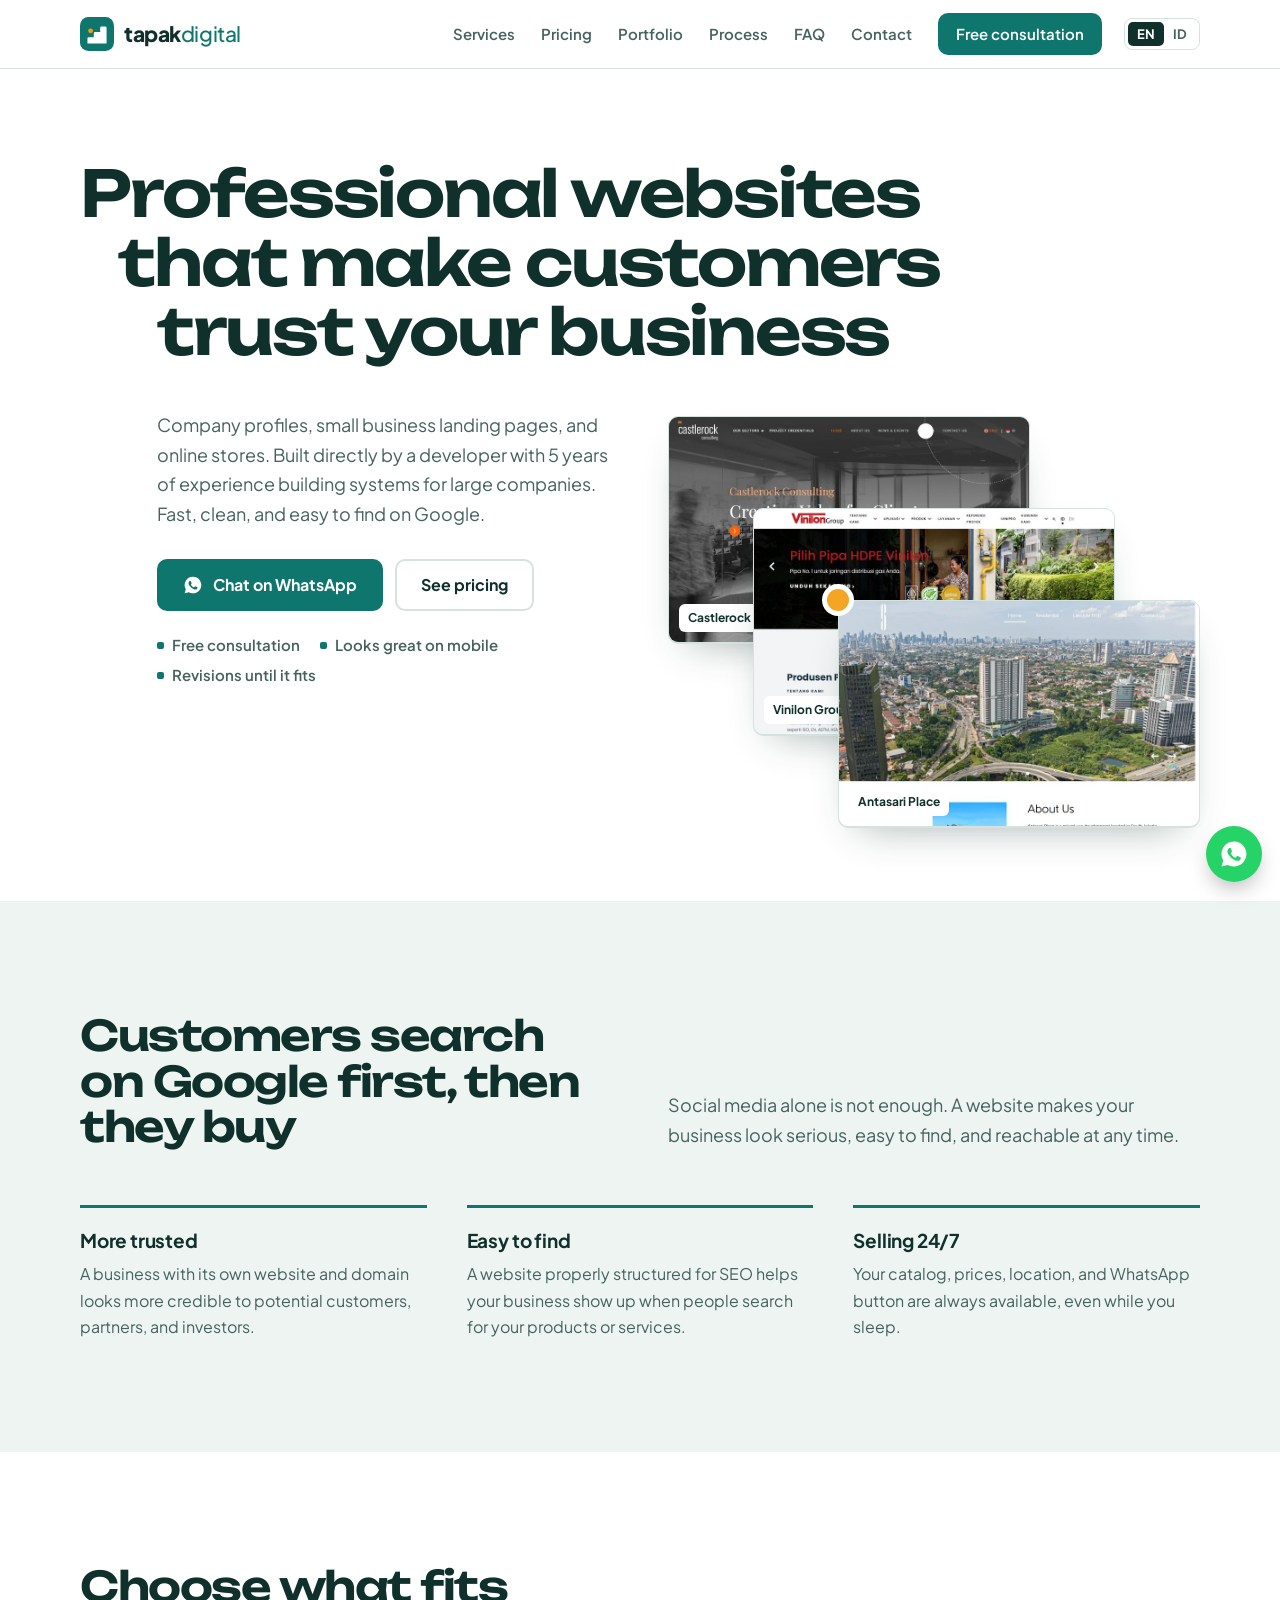
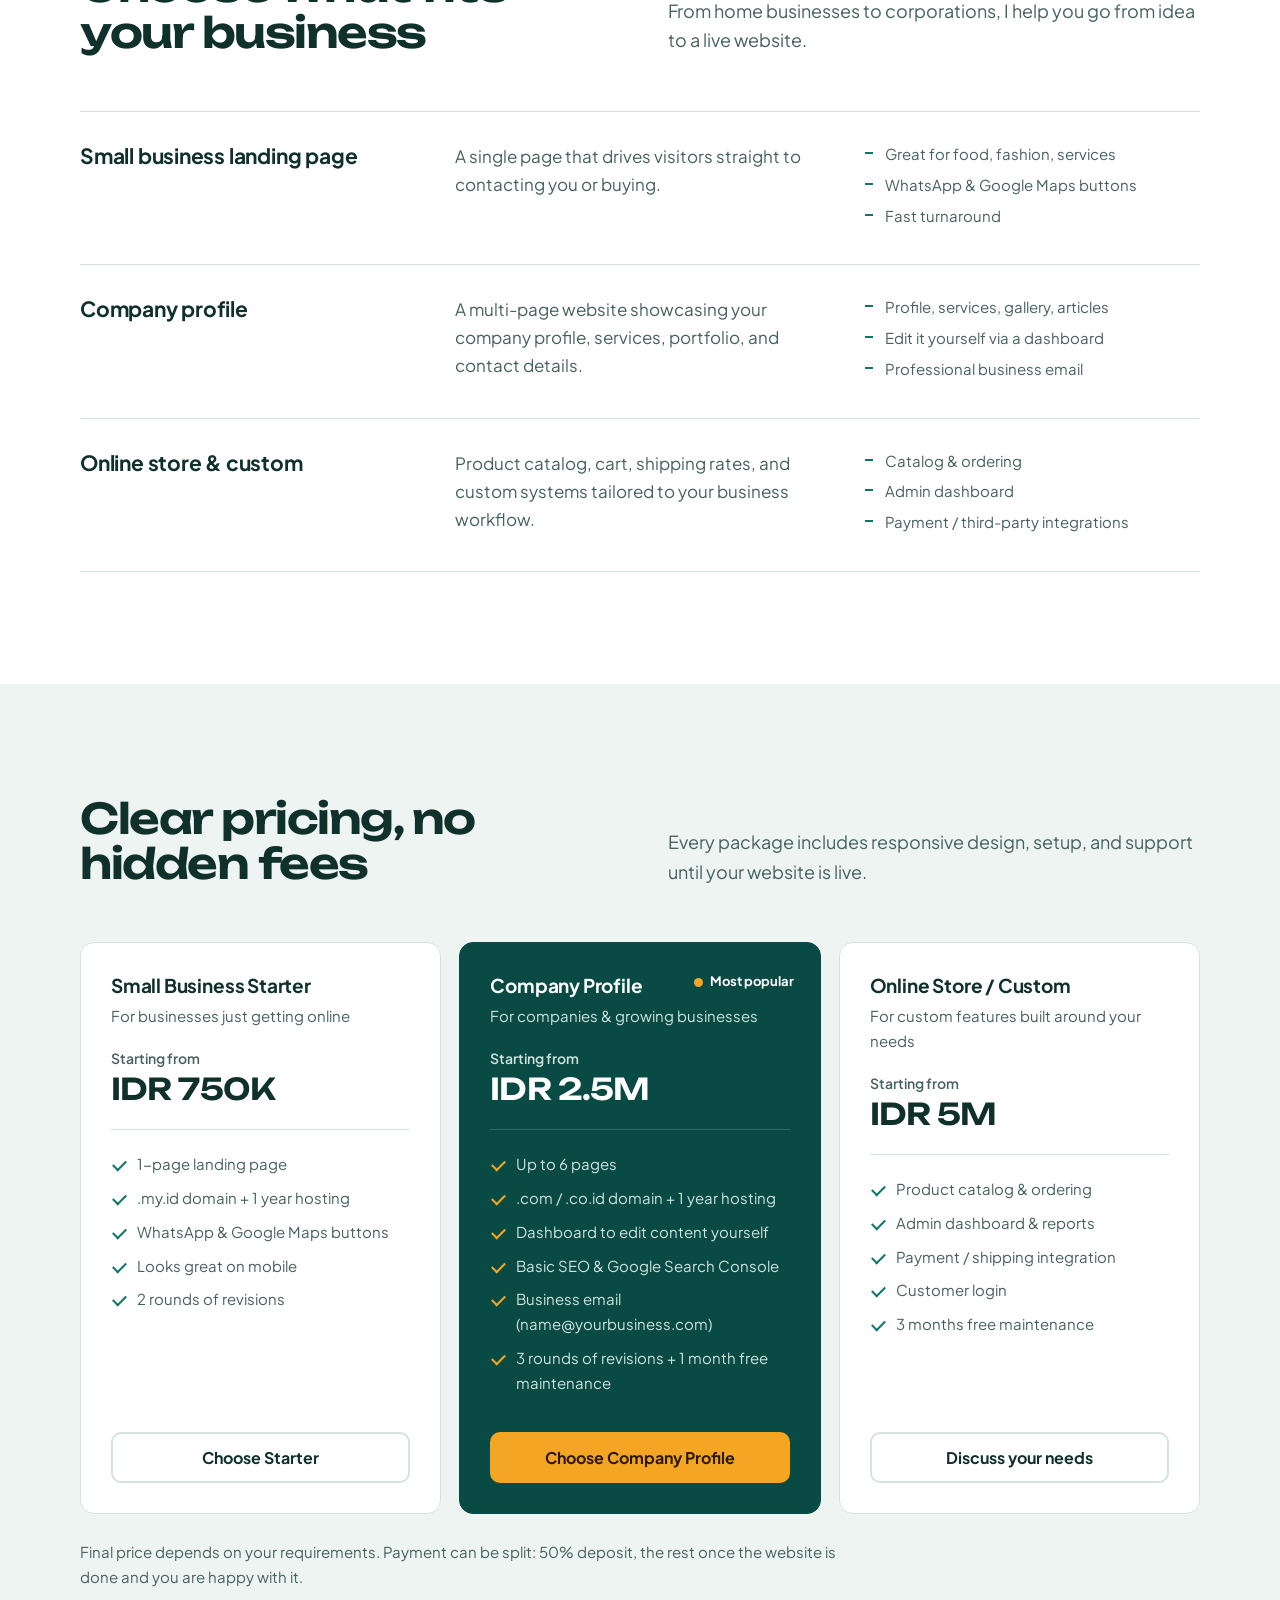
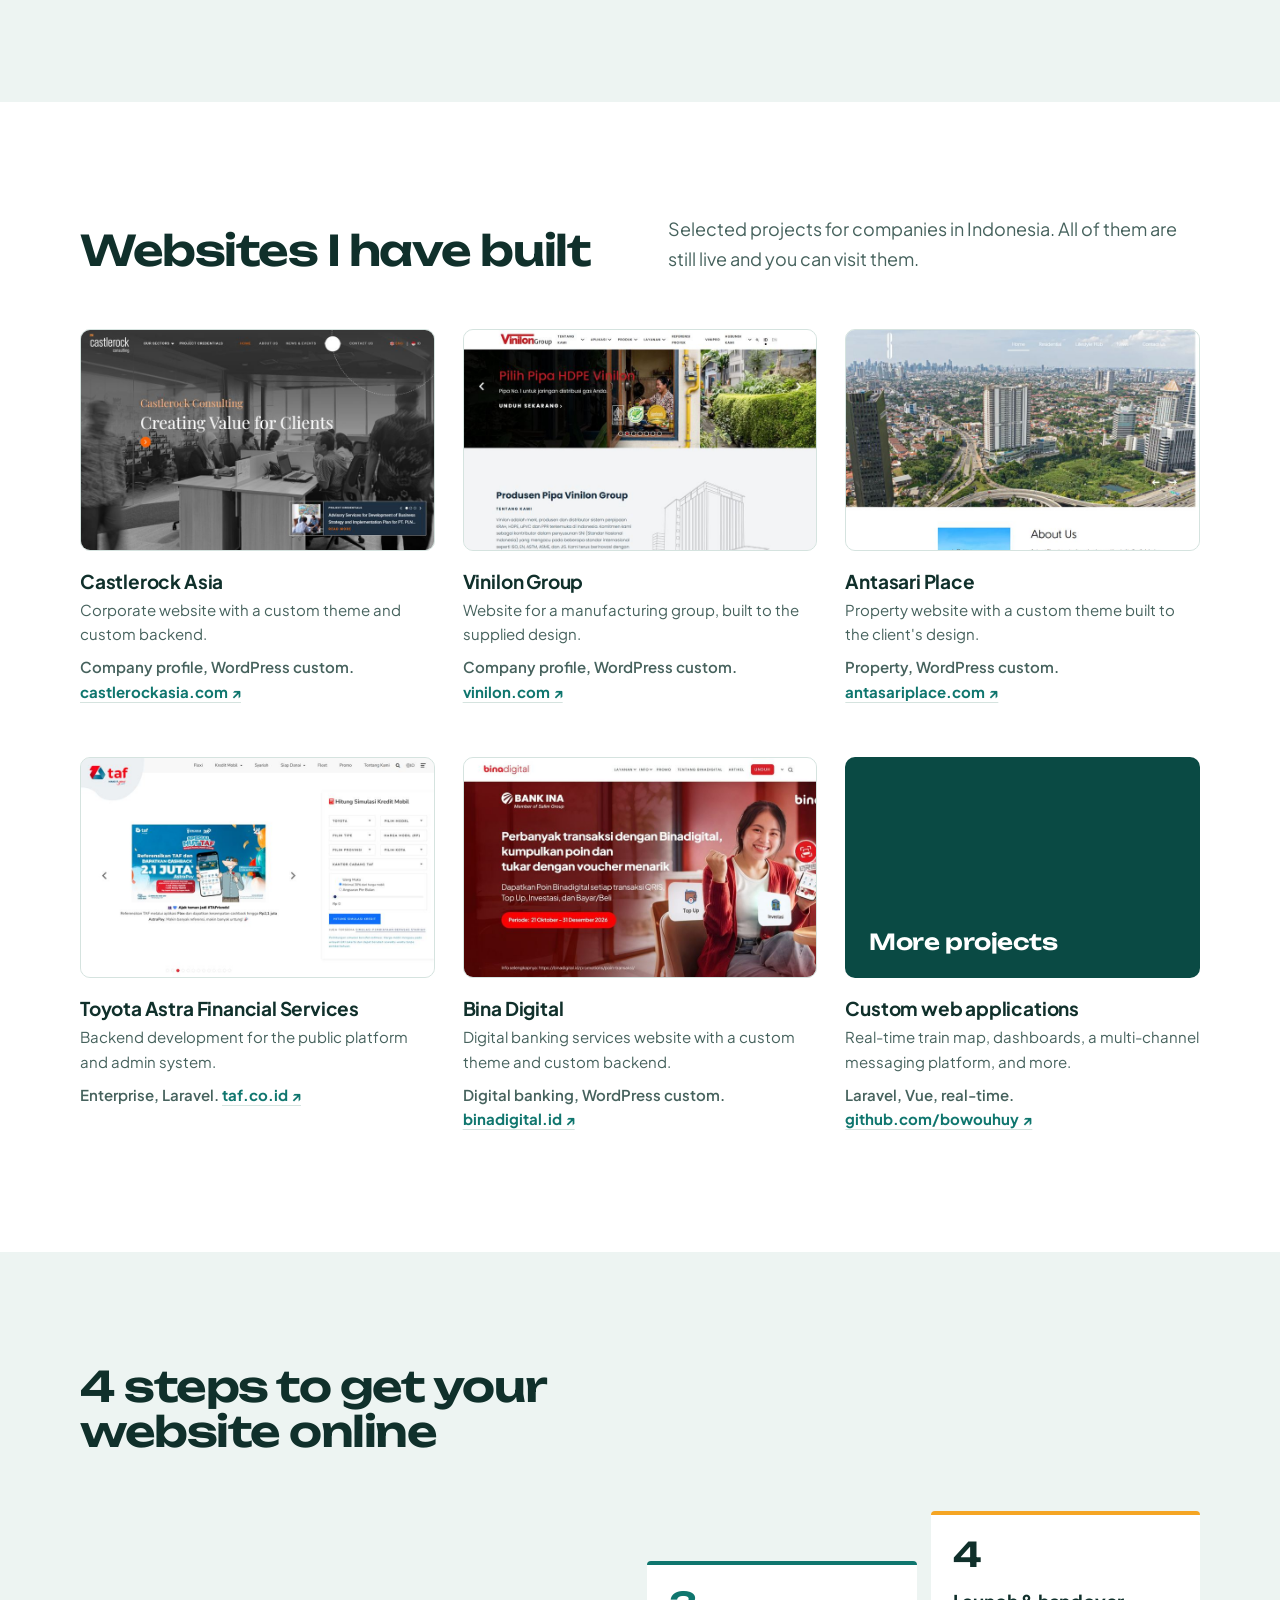
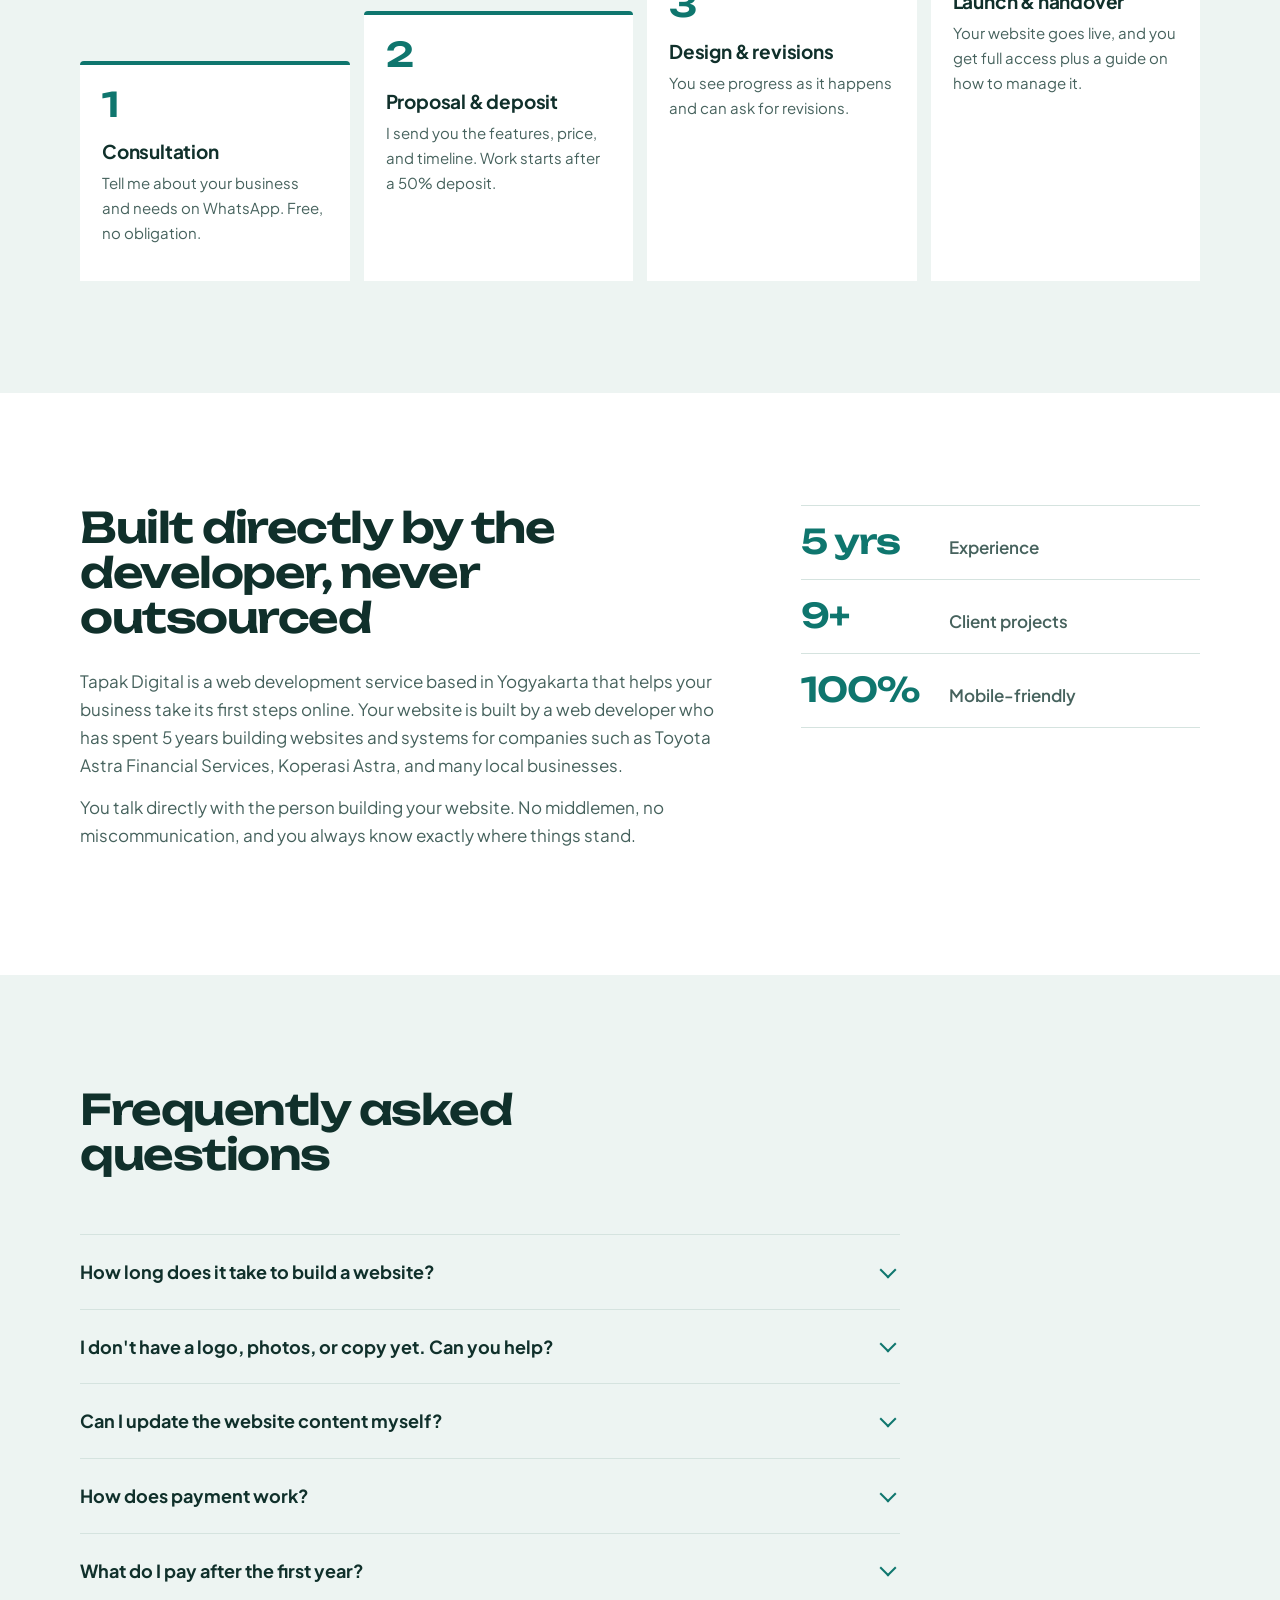
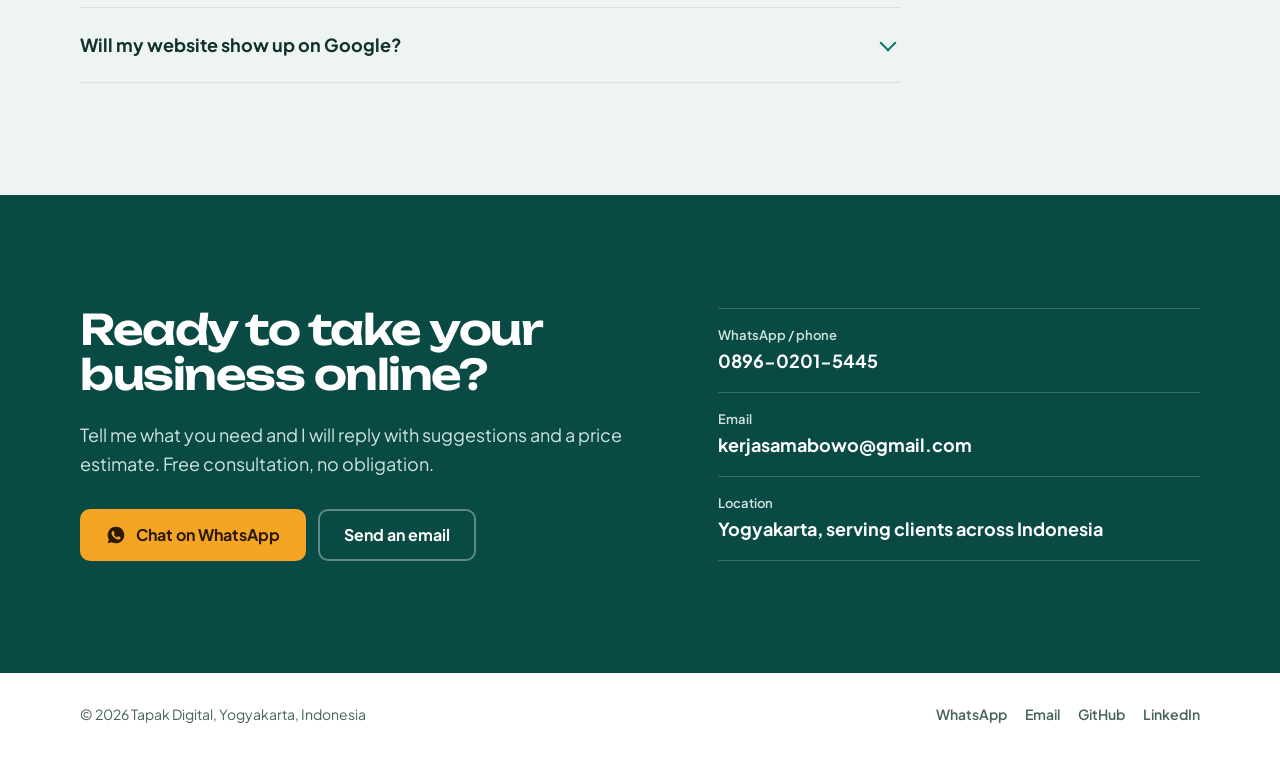
==== commit 0674808a: "Desain ulang halaman dengan konsep anak tangga - Judul bertingkat dan screenshot proyek asli di bagi" ====
--- a/index.html
+++ b/index.html
@@ -3,19 +3,19 @@
 <head>
 <meta charset="utf-8">
 <meta name="viewport" content="width=device-width, initial-scale=1">
-<title>Tapak Digital | Company Profile & Small Business Website Development</title>
+<title>Tapak Digital | Company Profile &amp; Small Business Website Development</title>
 <meta name="description" content="Company profile websites, small business landing pages, and online stores. Built directly by a developer with 5 years of experience. Fast, clean, mobile-friendly, and easy to find on Google.">
 <meta name="theme-color" content="#0f766e">
 <meta property="og:type" content="website">
 <meta property="og:locale" content="en_US">
-<meta property="og:title" content="Tapak Digital | Company Profile & Small Business Websites">
+<meta property="og:title" content="Tapak Digital | Company Profile &amp; Small Business Websites">
 <meta property="og:description" content="Professional websites for your business. Fast, mobile-friendly, ready for Google. Free consultation via WhatsApp.">
 <link rel="icon" href="data:image/svg+xml,%3Csvg viewBox=%220 0 64 64%22 xmlns=%22http://www.w3.org/2000/svg%22%3E%3Crect width=%2264%22 height=%2264%22 rx=%2216%22 fill=%22%230f766e%22/%3E%3Cpath d=%22M14 50V40.5a2.5 2.5 0 0 1 2.5-2.5H26V30.5a2.5 2.5 0 0 1 2.5-2.5H38V20.5a2.5 2.5 0 0 1 2.5-2.5h7a2.5 2.5 0 0 1 2.5 2.5V50z%22 fill=%22%23fff%22/%3E%3Ccircle cx=%2220%22 cy=%2226%22 r=%224.5%22 fill=%22%23f59e0b%22/%3E%3C/svg%3E">
 <link rel="apple-touch-icon" href="logo/tapak-digital-icon-512.png">
 <meta property="og:image" content="https://tapak-digital.github.io/logo/tapak-digital-icon-512.png">
 <link rel="preconnect" href="https://fonts.googleapis.com">
 <link rel="preconnect" href="https://fonts.gstatic.com" crossorigin>
-<link href="https://fonts.googleapis.com/css2?family=Plus+Jakarta+Sans:wght@400;500;600;700;800&display=swap" rel="stylesheet">
+<link href="https://fonts.googleapis.com/css2?family=Plus+Jakarta+Sans:wght@400;500;600;700;800&family=Unbounded:wght@500;600&display=swap" rel="stylesheet">
 <link rel="stylesheet" href="style.css">
 </head>
 <body>
@@ -30,7 +30,7 @@
       <a href="#process">Process</a>
       <a href="#faq">FAQ</a>
       <a href="#contact">Contact</a>
-      <a class="btn btn-primary wa-link" href="#" data-msg="Hi Tapak Digital, I'd like to discuss building a website.">Free Consultation</a>
+      <a class="btn btn-primary wa-link" href="#" data-msg="Hi Tapak Digital, I&#x27;d like to discuss building a website.">Free consultation</a>
     </nav>
     <div class="nav-right">
       <div class="lang" aria-label="Choose language"><span aria-current="true">EN</span><a href="id/" hreflang="id" lang="id">ID</a></div>
@@ -42,300 +42,184 @@
 </header>
 
 <main>
-  <!-- HERO -->
   <section class="hero">
     <div class="wrap hero-grid">
-      <div>
-        <span class="eyebrow">Website Development</span>
-        <h1>Professional websites that make customers <em>trust your business</em></h1>
+      <h1><span>Professional websites</span><span>that make customers</span><span>trust your business</span></h1>
+      <div class="hero-copy">
         <p class="lead">Company profiles, small business landing pages, and online stores. Built directly by a developer with 5 years of experience building systems for large companies. Fast, clean, and easy to find on Google.</p>
         <div class="hero-cta">
-          <a class="btn btn-primary wa-link" href="#" data-msg="Hi Tapak Digital, I'd like to discuss a website for my business.">
-            <svg viewBox="0 0 24 24" fill="currentColor" aria-hidden="true"><path d="M12 2a10 10 0 0 0-8.6 15.1L2 22l5-1.3A10 10 0 1 0 12 2zm5.3 14.1c-.2.6-1.3 1.2-1.8 1.3-.5.1-1 .1-1.7-.1a15 15 0 0 1-1.5-.6 12 12 0 0 1-4.6-4.1c-.4-.5-1-1.5-1-2.8 0-1.3.7-2 1-2.3.2-.3.5-.3.7-.3h.5c.2 0 .4 0 .6.5l.8 2c.1.2.1.3 0 .5l-.3.5-.4.4c-.1.2-.3.3-.1.6.2.3.7 1.1 1.4 1.8 1 .9 1.8 1.1 2 1.3.3.1.4.1.6-.1l.8-1c.2-.3.4-.2.6-.1l1.9.9c.3.1.5.2.5.3.1.2.1.7-.1 1.3z"/></svg>
-            Chat on WhatsApp
-          </a>
-          <a class="btn btn-ghost" href="#pricing">See Pricing</a>
-        </div>
-        <ul class="hero-points">
-          <li><svg viewBox="0 0 24 24" fill="none" stroke="currentColor" stroke-width="2.5" stroke-linecap="round" stroke-linejoin="round"><path d="M5 12l5 5L20 7"/></svg>Free consultation</li>
-          <li><svg viewBox="0 0 24 24" fill="none" stroke="currentColor" stroke-width="2.5" stroke-linecap="round" stroke-linejoin="round"><path d="M5 12l5 5L20 7"/></svg>Looks great on mobile</li>
-          <li><svg viewBox="0 0 24 24" fill="none" stroke="currentColor" stroke-width="2.5" stroke-linecap="round" stroke-linejoin="round"><path d="M5 12l5 5L20 7"/></svg>Revisions until it fits</li>
-        </ul>
-      </div>
-
-      <div class="mock" aria-hidden="true">
-        <div class="browser">
-          <div class="browser-bar"><i></i><i></i><i></i><span>www.yourbusiness.com</span></div>
-          <div class="browser-body">
-            <div class="sk-hero"><b>Your business, looking professional</b></div>
-            <div class="sk" style="width:70%"></div>
-            <div class="sk" style="width:90%"></div>
-            <div class="sk" style="width:55%"></div>
-            <div class="sk-row">
-              <div class="sk-card"><div class="sk"></div><div class="sk"></div><div class="sk" style="width:60%"></div></div>
-              <div class="sk-card"><div class="sk"></div><div class="sk"></div><div class="sk" style="width:60%"></div></div>
-              <div class="sk-card"><div class="sk"></div><div class="sk"></div><div class="sk" style="width:60%"></div></div>
-            </div>
-          </div>
-        </div>
-        <div class="phone">
-          <div class="sk-hero"><b>Order now</b></div>
-          <div class="sk"></div><div class="sk" style="width:70%"></div><div class="sk" style="width:85%"></div>
-        </div>
-        <div class="badge-float"><span class="dot"></span>Online 24/7</div>
-      </div>
-    </div>
-  </section>
-
-  <!-- WHY -->
-  <section class="soft">
-    <div class="wrap">
-      <div class="head center">
-        <span class="eyebrow">Why a website?</span>
-        <h2>Customers search on Google first, then they buy</h2>
-        <p class="lead">Social media alone is not enough. A website makes your business look serious, easy to find, and reachable at any time.</p>
-      </div>
-      <div class="grid-3">
-        <div class="card">
-          <div class="icon"><svg viewBox="0 0 24 24" fill="none" stroke="currentColor" stroke-width="2" stroke-linecap="round" stroke-linejoin="round"><path d="M12 3l8 4v5c0 5-3.5 8-8 9-4.5-1-8-4-8-9V7z"/><path d="M9 12l2 2 4-4"/></svg></div>
-          <h3>More trusted</h3>
-          <p>A business with its own website and domain looks more credible to potential customers, partners, and investors.</p>
-        </div>
-        <div class="card">
-          <div class="icon"><svg viewBox="0 0 24 24" fill="none" stroke="currentColor" stroke-width="2" stroke-linecap="round" stroke-linejoin="round"><circle cx="11" cy="11" r="7"/><path d="M21 21l-4.3-4.3"/></svg></div>
-          <h3>Easy to find</h3>
-          <p>A website properly structured for SEO helps your business show up when people search for your products or services.</p>
-        </div>
-        <div class="card">
-          <div class="icon"><svg viewBox="0 0 24 24" fill="none" stroke="currentColor" stroke-width="2" stroke-linecap="round" stroke-linejoin="round"><circle cx="12" cy="12" r="9"/><path d="M12 7v5l3 2"/></svg></div>
-          <h3>Selling 24/7</h3>
-          <p>Your catalog, prices, location, and WhatsApp button are always available, even while you sleep.</p>
-        </div>
-      </div>
-    </div>
-  </section>
-
-  <!-- SERVICES -->
-  <section id="services">
-    <div class="wrap">
-      <div class="head">
-        <span class="eyebrow">Services</span>
-        <h2>Choose what fits your business</h2>
-        <p class="lead">From home businesses to corporations, I help you go from idea to a live website.</p>
-      </div>
-      <div class="grid-3">
-        <div class="card service">
-          <div class="icon"><svg viewBox="0 0 24 24" fill="none" stroke="currentColor" stroke-width="2" stroke-linecap="round" stroke-linejoin="round"><path d="M3 9l9-6 9 6v11a1 1 0 0 1-1 1H4a1 1 0 0 1-1-1z"/><path d="M9 21V12h6v9"/></svg></div>
-          <h3>Small Business Landing Page</h3>
-          <p>A single page that drives visitors straight to contacting you or buying.</p>
-          <ul><li>Great for food, fashion, services</li><li>WhatsApp & Google Maps buttons</li><li>Fast turnaround</li></ul>
-        </div>
-        <div class="card service">
-          <div class="icon"><svg viewBox="0 0 24 24" fill="none" stroke="currentColor" stroke-width="2" stroke-linecap="round" stroke-linejoin="round"><rect x="3" y="7" width="18" height="13" rx="2"/><path d="M8 7V5a2 2 0 0 1 2-2h4a2 2 0 0 1 2 2v2"/></svg></div>
-          <h3>Company Profile</h3>
-          <p>A multi-page website showcasing your company profile, services, portfolio, and contact details.</p>
-          <ul><li>Profile, services, gallery, articles</li><li>Edit it yourself via a dashboard</li><li>Professional business email</li></ul>
-        </div>
-        <div class="card service">
-          <div class="icon"><svg viewBox="0 0 24 24" fill="none" stroke="currentColor" stroke-width="2" stroke-linecap="round" stroke-linejoin="round"><circle cx="9" cy="20" r="1.5"/><circle cx="18" cy="20" r="1.5"/><path d="M2 3h3l2.7 12.4a1 1 0 0 0 1 .8h9.6a1 1 0 0 0 1-.8L21 7H6"/></svg></div>
-          <h3>Online Store & Custom</h3>
-          <p>Product catalog, cart, shipping rates, and custom systems tailored to your business workflow.</p>
-          <ul><li>Catalog & ordering</li><li>Admin dashboard</li><li>Payment / third-party integrations</li></ul>
-        </div>
-      </div>
-    </div>
-  </section>
-
-  <!-- PRICING -->
-  <section id="pricing" class="soft">
-    <div class="wrap">
-      <div class="head center">
-        <span class="eyebrow">Pricing</span>
-        <h2>Clear pricing, no hidden fees</h2>
-        <p class="lead">Every package includes responsive design, setup, and support until your website is live.</p>
-      </div>
+          <a class="btn btn-primary wa-link" href="#" data-msg="Hi Tapak Digital, I&#x27;d like to discuss a website for my business."><svg viewBox="0 0 24 24" fill="currentColor" aria-hidden="true"><path d="M12 2a10 10 0 0 0-8.6 15.1L2 22l5-1.3A10 10 0 1 0 12 2zm5.3 14.1c-.2.6-1.3 1.2-1.8 1.3-.5.1-1 .1-1.7-.1a15 15 0 0 1-1.5-.6 12 12 0 0 1-4.6-4.1c-.4-.5-1-1.5-1-2.8 0-1.3.7-2 1-2.3.2-.3.5-.3.7-.3h.5c.2 0 .4 0 .6.5l.8 2c.1.2.1.3 0 .5l-.3.5-.4.4c-.1.2-.3.3-.1.6.2.3.7 1.1 1.4 1.8 1 .9 1.8 1.1 2 1.3.3.1.4.1.6-.1l.8-1c.2-.3.4-.2.6-.1l1.9.9c.3.1.5.2.5.3.1.2.1.7-.1 1.3z"/></svg>Chat on WhatsApp</a>
+          <a class="btn btn-line" href="#pricing">See pricing</a>
+        </div>
+        <ul class="hero-notes"><li>Free consultation</li><li>Looks great on mobile</li><li>Revisions until it fits</li></ul>
+      </div>
+      <div class="stairs" role="img" aria-label="Screenshots of client websites I have built">
+        <figure><img src="img/castlerock.jpg" alt="" width="800" height="500"><figcaption>Castlerock Asia</figcaption></figure>
+        <figure><img src="img/vinilon.jpg" alt="" width="800" height="500"><figcaption>Vinilon Group</figcaption></figure>
+        <figure><img src="img/antasari.jpg" alt="" width="800" height="500"><figcaption>Antasari Place</figcaption></figure>
+        <span class="dot" aria-hidden="true"></span>
+      </div>
+    </div>
+  </section>
+
+  <section class="block block-mist">
+    <div class="wrap">
+      <div class="block-head"><h2>Customers search on Google first, then they buy</h2><p>Social media alone is not enough. A website makes your business look serious, easy to find, and reachable at any time.</p></div>
+      <div class="reasons">
+        <div><h3>More trusted</h3><p>A business with its own website and domain looks more credible to potential customers, partners, and investors.</p></div>
+        <div><h3>Easy to find</h3><p>A website properly structured for SEO helps your business show up when people search for your products or services.</p></div>
+        <div><h3>Selling 24/7</h3><p>Your catalog, prices, location, and WhatsApp button are always available, even while you sleep.</p></div>
+      </div>
+    </div>
+  </section>
+
+  <section class="block" id="services">
+    <div class="wrap">
+      <div class="block-head"><h2>Choose what fits your business</h2><p>From home businesses to corporations, I help you go from idea to a live website.</p></div>
+      <div class="services">
+        <div class="service"><h3>Small business landing page</h3><p>A single page that drives visitors straight to contacting you or buying.</p><ul><li>Great for food, fashion, services</li><li>WhatsApp &amp; Google Maps buttons</li><li>Fast turnaround</li></ul></div>
+        <div class="service"><h3>Company profile</h3><p>A multi-page website showcasing your company profile, services, portfolio, and contact details.</p><ul><li>Profile, services, gallery, articles</li><li>Edit it yourself via a dashboard</li><li>Professional business email</li></ul></div>
+        <div class="service"><h3>Online store &amp; custom</h3><p>Product catalog, cart, shipping rates, and custom systems tailored to your business workflow.</p><ul><li>Catalog &amp; ordering</li><li>Admin dashboard</li><li>Payment / third-party integrations</li></ul></div>
+      </div>
+    </div>
+  </section>
+
+  <section class="block block-mist" id="pricing">
+    <div class="wrap">
+      <div class="block-head"><h2>Clear pricing, no hidden fees</h2><p>Every package includes responsive design, setup, and support until your website is live.</p></div>
       <div class="price-grid">
         <div class="price">
+          
           <h3>Small Business Starter</h3>
           <p class="for">For businesses just getting online</p>
           <div class="amount"><small>Starting from</small>IDR 750K</div>
-          <ul>
-            <li>1-page landing page</li>
-            <li>.my.id domain + 1 year hosting</li>
-            <li>WhatsApp & Google Maps buttons</li>
-            <li>Looks great on mobile</li>
-            <li>2 rounds of revisions</li>
-          </ul>
-          <a class="btn btn-ghost wa-link" href="#" data-msg="Hi Tapak Digital, I'm interested in the Small Business Starter package.">Choose Package</a>
+          <ul><li>1-page landing page</li><li>.my.id domain + 1 year hosting</li><li>WhatsApp &amp; Google Maps buttons</li><li>Looks great on mobile</li><li>2 rounds of revisions</li></ul>
+          <a class="btn btn-line wa-link" href="#" data-msg="Hi Tapak Digital, I&#x27;m interested in the Small Business Starter package.">Choose Starter</a>
         </div>
         <div class="price featured">
-          <span class="tag">MOST POPULAR</span>
+          <span class="tag">Most popular</span>
           <h3>Company Profile</h3>
-          <p class="for">For companies & growing businesses</p>
+          <p class="for">For companies &amp; growing businesses</p>
           <div class="amount"><small>Starting from</small>IDR 2.5M</div>
-          <ul>
-            <li>Up to 6 pages</li>
-            <li>.com / .co.id domain + 1 year hosting</li>
-            <li>Dashboard to edit content yourself</li>
-            <li>Basic SEO & Google Search Console</li>
-            <li>Business email (name@yourbusiness.com)</li>
-            <li>3 rounds of revisions + 1 month free maintenance</li>
-          </ul>
-          <a class="btn btn-primary wa-link" href="#" data-msg="Hi Tapak Digital, I'm interested in the Company Profile package.">Choose Package</a>
+          <ul><li>Up to 6 pages</li><li>.com / .co.id domain + 1 year hosting</li><li>Dashboard to edit content yourself</li><li>Basic SEO &amp; Google Search Console</li><li>Business email (name@yourbusiness.com)</li><li>3 rounds of revisions + 1 month free maintenance</li></ul>
+          <a class="btn btn-primary wa-link" href="#" data-msg="Hi Tapak Digital, I&#x27;m interested in the Company Profile package.">Choose Company Profile</a>
         </div>
         <div class="price">
+          
           <h3>Online Store / Custom</h3>
           <p class="for">For custom features built around your needs</p>
           <div class="amount"><small>Starting from</small>IDR 5M</div>
-          <ul>
-            <li>Product catalog & ordering</li>
-            <li>Admin dashboard & reports</li>
-            <li>Payment / shipping integration</li>
-            <li>Customer login</li>
-            <li>3 months free maintenance</li>
-          </ul>
-          <a class="btn btn-ghost wa-link" href="#" data-msg="Hi Tapak Digital, I'd like to discuss an online store / custom website.">Discuss Your Needs</a>
-        </div>
-      </div>
-      <p class="note center">Final price depends on your requirements. Payment can be split: 50% deposit, the rest once the website is done and you are happy with it.</p>
-    </div>
-  </section>
-
-  <!-- PORTFOLIO -->
-  <section id="portfolio">
-    <div class="wrap">
-      <div class="head">
-        <span class="eyebrow">Portfolio</span>
-        <h2>Websites I have built</h2>
-        <p class="lead">Selected projects for companies in Indonesia. All of them are still live and you can visit them.</p>
-      </div>
-      <div class="grid-3">
+          <ul><li>Product catalog &amp; ordering</li><li>Admin dashboard &amp; reports</li><li>Payment / shipping integration</li><li>Customer login</li><li>3 months free maintenance</li></ul>
+          <a class="btn btn-line wa-link" href="#" data-msg="Hi Tapak Digital, I&#x27;d like to discuss an online store / custom website.">Discuss your needs</a>
+        </div>
+      </div>
+      <p class="note">Final price depends on your requirements. Payment can be split: 50% deposit, the rest once the website is done and you are happy with it.</p>
+    </div>
+  </section>
+
+  <section class="block" id="portfolio">
+    <div class="wrap">
+      <div class="block-head"><h2>Websites I have built</h2><p>Selected projects for companies in Indonesia. All of them are still live and you can visit them.</p></div>
+      <div class="works">
         <a class="work" href="https://castlerockasia.com" target="_blank" rel="noopener">
           <img class="work-img" src="img/castlerock.jpg" alt="Homepage of the Castlerock Asia website" width="800" height="500" loading="lazy">
-          <div class="work-body"><h3>Castlerock Asia</h3><p>Corporate website with a custom theme and custom backend.</p>
-            <div class="chips"><span class="chip">Company Profile</span><span class="chip">WordPress Custom</span></div>
-            <span class="work-link">castlerockasia.com ↗</span></div>
+          <h3>Castlerock Asia</h3><p>Corporate website with a custom theme and custom backend.</p>
+          <p class="work-meta">Company profile, WordPress custom. <span class="work-link">castlerockasia.com ↗</span></p>
         </a>
         <a class="work" href="https://vinilon.com" target="_blank" rel="noopener">
           <img class="work-img" src="img/vinilon.jpg" alt="Homepage of the Vinilon Group website" width="800" height="500" loading="lazy">
-          <div class="work-body"><h3>Vinilon Group</h3><p>Website for a manufacturing group, built to the supplied design.</p>
-            <div class="chips"><span class="chip">Company Profile</span><span class="chip">WordPress Custom</span></div>
-            <span class="work-link">vinilon.com ↗</span></div>
+          <h3>Vinilon Group</h3><p>Website for a manufacturing group, built to the supplied design.</p>
+          <p class="work-meta">Company profile, WordPress custom. <span class="work-link">vinilon.com ↗</span></p>
         </a>
         <a class="work" href="https://antasariplace.com" target="_blank" rel="noopener">
           <img class="work-img" src="img/antasari.jpg" alt="Homepage of the Antasari Place website" width="800" height="500" loading="lazy">
-          <div class="work-body"><h3>Antasari Place</h3><p>Property website with a custom theme built to the client's design.</p>
-            <div class="chips"><span class="chip">Property</span><span class="chip">WordPress Custom</span></div>
-            <span class="work-link">antasariplace.com ↗</span></div>
+          <h3>Antasari Place</h3><p>Property website with a custom theme built to the client&#x27;s design.</p>
+          <p class="work-meta">Property, WordPress custom. <span class="work-link">antasariplace.com ↗</span></p>
         </a>
         <a class="work" href="https://www.taf.co.id" target="_blank" rel="noopener">
           <img class="work-img" src="img/taf.jpg" alt="Homepage of the Toyota Astra Financial Services website" width="800" height="500" loading="lazy">
-          <div class="work-body"><h3>Toyota Astra Financial Services</h3><p>Backend development for the public platform and admin system.</p>
-            <div class="chips"><span class="chip">Enterprise</span><span class="chip">Laravel</span></div>
-            <span class="work-link">taf.co.id ↗</span></div>
+          <h3>Toyota Astra Financial Services</h3><p>Backend development for the public platform and admin system.</p>
+          <p class="work-meta">Enterprise, Laravel. <span class="work-link">taf.co.id ↗</span></p>
         </a>
         <a class="work" href="https://binadigital.id" target="_blank" rel="noopener">
           <img class="work-img" src="img/binadigital.jpg" alt="Homepage of the Bina Digital website" width="800" height="500" loading="lazy">
-          <div class="work-body"><h3>Bina Digital</h3><p>Digital banking services website with a custom theme and custom backend.</p>
-            <div class="chips"><span class="chip">Digital Banking</span><span class="chip">WordPress Custom</span></div>
-            <span class="work-link">binadigital.id ↗</span></div>
+          <h3>Bina Digital</h3><p>Digital banking services website with a custom theme and custom backend.</p>
+          <p class="work-meta">Digital banking, WordPress custom. <span class="work-link">binadigital.id ↗</span></p>
         </a>
         <a class="work" href="https://github.com/bowouhuy" target="_blank" rel="noopener">
-          <div class="work-top" style="background:linear-gradient(135deg,#0f766e,#14b8a6)">More Projects</div>
-          <div class="work-body"><h3>Custom web applications</h3><p>Real-time train map, dashboards, a multi-channel messaging platform, and more.</p>
-            <div class="chips"><span class="chip">Laravel</span><span class="chip">Vue</span><span class="chip">Real-time</span></div>
-            <span class="work-link">github.com/bowouhuy ↗</span></div>
-        </a>
-      </div>
-    </div>
-  </section>
-
-  <!-- PROCESS -->
-  <section id="process" class="soft">
-    <div class="wrap">
-      <div class="head center">
-        <span class="eyebrow">How It Works</span>
-        <h2>4 steps to get your website online</h2>
-      </div>
-      <div class="steps">
-        <div class="step"><h3>Consultation</h3><p>Tell me about your business and needs on WhatsApp. Free, no obligation.</p></div>
-        <div class="step"><h3>Proposal & Deposit</h3><p>I send you the features, price, and timeline. Work starts after a 50% deposit.</p></div>
-        <div class="step"><h3>Design & Revisions</h3><p>You see progress as it happens and can ask for revisions.</p></div>
-        <div class="step"><h3>Launch & Handover</h3><p>Your website goes live, and you get full access plus a guide on how to manage it.</p></div>
-      </div>
-    </div>
-  </section>
-
-  <!-- ABOUT -->
-  <section>
+          <div class="work-more"><b>More projects</b></div>
+          <h3>Custom web applications</h3><p>Real-time train map, dashboards, a multi-channel messaging platform, and more.</p>
+          <p class="work-meta">Laravel, Vue, real-time. <span class="work-link">github.com/bowouhuy ↗</span></p>
+        </a>
+      </div>
+    </div>
+  </section>
+
+  <section class="block block-mist" id="process">
+    <div class="wrap">
+      <div class="block-head"><h2>4 steps to get your website online</h2></div>
+      <ol class="stair-steps">
+        <li><span class="num">1</span><h3>Consultation</h3><p>Tell me about your business and needs on WhatsApp. Free, no obligation.</p></li>
+        <li><span class="num">2</span><h3>Proposal &amp; deposit</h3><p>I send you the features, price, and timeline. Work starts after a 50% deposit.</p></li>
+        <li><span class="num">3</span><h3>Design &amp; revisions</h3><p>You see progress as it happens and can ask for revisions.</p></li>
+        <li><span class="num">4</span><h3>Launch &amp; handover</h3><p>Your website goes live, and you get full access plus a guide on how to manage it.</p></li>
+      </ol>
+    </div>
+  </section>
+
+  <section class="block">
     <div class="wrap about">
-      <div class="avatar" aria-hidden="true"><svg viewBox="0 0 64 64" aria-hidden="true"><rect width="64" height="64" rx="16" fill="#0f766e"/><path d="M14 50V40.5a2.5 2.5 0 0 1 2.5-2.5H26V30.5a2.5 2.5 0 0 1 2.5-2.5H38V20.5a2.5 2.5 0 0 1 2.5-2.5h7a2.5 2.5 0 0 1 2.5 2.5V50z" fill="#fff"/><circle cx="20" cy="26" r="4.5" fill="#f59e0b"/></svg></div>
       <div>
-        <span class="eyebrow">About Tapak Digital</span>
         <h2>Built directly by the developer, never outsourced</h2>
         <p>Tapak Digital is a web development service based in Yogyakarta that helps your business take its first steps online. Your website is built by a web developer who has spent 5 years building websites and systems for companies such as Toyota Astra Financial Services, Koperasi Astra, and many local businesses.</p>
         <p>You talk directly with the person building your website. No middlemen, no miscommunication, and you always know exactly where things stand.</p>
-        <div class="stats">
-          <div class="stat"><b>5 yrs</b><span>Experience</span></div>
-          <div class="stat"><b>9+</b><span>Client projects</span></div>
-          <div class="stat"><b>100%</b><span>Mobile-friendly</span></div>
-        </div>
-      </div>
-    </div>
-  </section>
-
-  <!-- FAQ -->
-  <section id="faq" class="soft">
-    <div class="wrap">
-      <div class="head center">
-        <span class="eyebrow">FAQ</span>
-        <h2>Frequently asked questions</h2>
-      </div>
+      </div>
+      <dl class="facts">
+          <div><dt>5 yrs</dt><dd>Experience</dd></div>
+          <div><dt>9+</dt><dd>Client projects</dd></div>
+          <div><dt>100%</dt><dd>Mobile-friendly</dd></div>
+      </dl>
+    </div>
+  </section>
+
+  <section class="block block-mist" id="faq">
+    <div class="wrap">
+      <div class="block-head"><h2>Frequently asked questions</h2></div>
       <div class="faq">
         <details><summary>How long does it take to build a website?</summary><p>A small business landing page usually takes 3 to 5 working days, a company profile 1 to 2 weeks, and an online store/custom build depends on the features. I will give you an exact timeline in the proposal.</p></details>
-        <details><summary>I don't have a logo, photos, or copy yet. Can you help?</summary><p>Yes. I can help write the basic copy and use licensed photos/illustrations. A logo and professional product photos can be discussed as add-ons.</p></details>
+        <details><summary>I don&#x27;t have a logo, photos, or copy yet. Can you help?</summary><p>Yes. I can help write the basic copy and use licensed photos/illustrations. A logo and professional product photos can be discussed as add-ons.</p></details>
         <details><summary>Can I update the website content myself?</summary><p>From the Company Profile package up, you get a dashboard to edit text, images, and articles without any coding, along with a guide on how to use it.</p></details>
         <details><summary>How does payment work?</summary><p>50% deposit up front, and the remaining 50% once the website is finished and you approve the result, before full access is handed over.</p></details>
         <details><summary>What do I pay after the first year?</summary><p>Only the yearly domain and hosting renewal. I tell you the cost up front so there are no surprises.</p></details>
-        <details><summary>Will my website show up on Google?</summary><p>I register your website with Google Search Console and build it with basic SEO. Search ranking takes time and depends on competition, so I don't promise any specific position.</p></details>
-      </div>
-    </div>
-  </section>
-
-  <!-- CTA / CONTACT -->
-  <section id="contact">
-    <div class="wrap">
-      <div class="cta">
+        <details><summary>Will my website show up on Google?</summary><p>I register your website with Google Search Console and build it with basic SEO. Search ranking takes time and depends on competition, so I don&#x27;t promise any specific position.</p></details>
+      </div>
+    </div>
+  </section>
+
+  <section class="contact" id="contact">
+    <div class="wrap contact-grid">
+      <div>
         <h2>Ready to take your business online?</h2>
         <p>Tell me what you need and I will reply with suggestions and a price estimate. Free consultation, no obligation.</p>
-        <div class="cta-actions">
-          <a class="btn btn-primary wa-link" href="#" data-msg="Hi Tapak Digital, I'd like to discuss building a website.">Chat on WhatsApp Now</a>
-          <a class="btn btn-ghost" href="mailto:kerjasamabowo@gmail.com?subject=Website%20Consultation">Send an Email</a>
-        </div>
-        <ul class="contact-list">
-          <li><svg viewBox="0 0 24 24" fill="none" stroke="currentColor" stroke-width="2" stroke-linecap="round" stroke-linejoin="round"><path d="M22 16.9v3a2 2 0 0 1-2.2 2 19.8 19.8 0 0 1-8.6-3.1 19.5 19.5 0 0 1-6-6A19.8 19.8 0 0 1 2.1 4.2 2 2 0 0 1 4.1 2h3a2 2 0 0 1 2 1.7c.1 1 .4 1.9.7 2.8a2 2 0 0 1-.5 2.1L8 9.9a16 16 0 0 0 6 6l1.3-1.3a2 2 0 0 1 2.1-.4c.9.3 1.8.6 2.8.7a2 2 0 0 1 1.7 2z"/></svg>
-            <span><small>WhatsApp / Phone</small><a href="tel:+6289602015445">0896-0201-5445</a></span></li>
-          <li><svg viewBox="0 0 24 24" fill="none" stroke="currentColor" stroke-width="2" stroke-linecap="round" stroke-linejoin="round"><rect x="2" y="4" width="20" height="16" rx="2"/><path d="M22 7l-10 6L2 7"/></svg>
-            <span><small>Email</small><a href="mailto:kerjasamabowo@gmail.com">kerjasamabowo@gmail.com</a></span></li>
-          <li><svg viewBox="0 0 24 24" fill="none" stroke="currentColor" stroke-width="2" stroke-linecap="round" stroke-linejoin="round"><path d="M12 22s7-6.2 7-12a7 7 0 0 0-14 0c0 5.8 7 12 7 12z"/><circle cx="12" cy="10" r="2.5"/></svg>
-            <span><small>Location</small>Yogyakarta · serving clients across Indonesia</span></li>
-        </ul>
-      </div>
+        <div class="contact-actions">
+          <a class="btn btn-primary wa-link" href="#" data-msg="Hi Tapak Digital, I&#x27;d like to discuss building a website."><svg viewBox="0 0 24 24" fill="currentColor" aria-hidden="true"><path d="M12 2a10 10 0 0 0-8.6 15.1L2 22l5-1.3A10 10 0 1 0 12 2zm5.3 14.1c-.2.6-1.3 1.2-1.8 1.3-.5.1-1 .1-1.7-.1a15 15 0 0 1-1.5-.6 12 12 0 0 1-4.6-4.1c-.4-.5-1-1.5-1-2.8 0-1.3.7-2 1-2.3.2-.3.5-.3.7-.3h.5c.2 0 .4 0 .6.5l.8 2c.1.2.1.3 0 .5l-.3.5-.4.4c-.1.2-.3.3-.1.6.2.3.7 1.1 1.4 1.8 1 .9 1.8 1.1 2 1.3.3.1.4.1.6-.1l.8-1c.2-.3.4-.2.6-.1l1.9.9c.3.1.5.2.5.3.1.2.1.7-.1 1.3z"/></svg>Chat on WhatsApp</a>
+          <a class="btn btn-line" href="mailto:kerjasamabowo@gmail.com?subject=Website%20Consultation">Send an email</a>
+        </div>
+      </div>
+      <ul class="contact-list">
+        <li><small>WhatsApp / phone</small><a href="tel:+6289602015445">0896-0201-5445</a></li>
+        <li><small>Email</small><a href="mailto:kerjasamabowo@gmail.com">kerjasamabowo@gmail.com</a></li>
+        <li><small>Location</small><span>Yogyakarta, serving clients across Indonesia</span></li>
+      </ul>
     </div>
   </section>
 </main>
 
 <footer>
   <div class="wrap foot">
-    <div>
-      <span>© <span id="year">2026</span> Tapak Digital · Yogyakarta, Indonesia</span>
-      <div class="foot-contact">
-        <span>WA/Phone: <a href="tel:+6289602015445">0896-0201-5445</a></span>
-        <span>Email: <a href="mailto:kerjasamabowo@gmail.com">kerjasamabowo@gmail.com</a></span>
-      </div>
-    </div>
+    <span>© <span id="year">2026</span> Tapak Digital, Yogyakarta, Indonesia</span>
     <div class="foot-links">
-      <a class="wa-link" href="#" data-msg="Hi Tapak Digital, I'd like to discuss building a website.">WhatsApp</a>
+      <a class=" wa-link" href="#" data-msg="Hi Tapak Digital, I&#x27;d like to discuss building a website.">WhatsApp</a>
       <a href="mailto:kerjasamabowo@gmail.com">Email</a>
       <a href="https://github.com/bowouhuy" target="_blank" rel="noopener">GitHub</a>
       <a href="https://www.linkedin.com/in/bowouhuy/" target="_blank" rel="noopener">LinkedIn</a>
@@ -343,7 +227,7 @@
   </div>
 </footer>
 
-<a class="wa-float wa-link" href="#" data-msg="Hi Tapak Digital, I'd like to discuss building a website." aria-label="Chat on WhatsApp">
+<a class="wa-float wa-link" href="#" data-msg="Hi Tapak Digital, I&#x27;d like to discuss building a website." aria-label="Chat on WhatsApp">
   <svg viewBox="0 0 24 24" fill="currentColor" aria-hidden="true"><path d="M12 2a10 10 0 0 0-8.6 15.1L2 22l5-1.3A10 10 0 1 0 12 2zm5.3 14.1c-.2.6-1.3 1.2-1.8 1.3-.5.1-1 .1-1.7-.1a15 15 0 0 1-1.5-.6 12 12 0 0 1-4.6-4.1c-.4-.5-1-1.5-1-2.8 0-1.3.7-2 1-2.3.2-.3.5-.3.7-.3h.5c.2 0 .4 0 .6.5l.8 2c.1.2.1.3 0 .5l-.3.5-.4.4c-.1.2-.3.3-.1.6.2.3.7 1.1 1.4 1.8 1 .9 1.8 1.1 2 1.3.3.1.4.1.6-.1l.8-1c.2-.3.4-.2.6-.1l1.9.9c.3.1.5.2.5.3.1.2.1.7-.1 1.3z"/></svg>
 </a>
 
--- a/style.css
+++ b/style.css
@@ -1,246 +1,267 @@
+/* Tapak Digital
+   "Tapak" means a footstep. The logo is a staircase with a dot on the first step,
+   so the page borrows that idea: stepped headline, stepped project screenshots,
+   and a process that literally climbs. Everything else stays quiet. */
+
 :root {
-  --bg: #ffffff;
-  --bg-soft: #f4f7f6;
-  --ink: #10201d;
-  --ink-soft: #4b5b58;
-  --line: #e2e9e7;
-  --brand: #0f766e;
-  --brand-dark: #0b5a54;
-  --brand-tint: #e6f4f1;
-  --accent: #f59e0b;
-  --radius: 16px;
-  --shadow: 0 10px 30px -12px rgba(16, 32, 29, .18);
-  --max: 1120px;
-}
+  --paper: #ffffff;
+  --mist: #edf4f2;
+  --line: #d5e3df;
+  --ink: #10302b;
+  --ink-soft: #46625d;
+  --teal: #0f766e;
+  --teal-dark: #0b5a54;
+  --pine: #0a4a44;
+  --pine-ink: #cfe4df;
+  --amber: #f5a524;
+
+  --display: "Unbounded", "Plus Jakarta Sans", system-ui, sans-serif;
+  --body: "Plus Jakarta Sans", system-ui, -apple-system, "Segoe UI", sans-serif;
+
+  --step: clamp(16px, 3vw, 40px);   /* one stair tread */
+  --max: 1160px;
+  --gutter: 20px;
+}
+
 * { box-sizing: border-box; }
-html { scroll-behavior: smooth; }
+html { scroll-behavior: smooth; scroll-padding-top: 76px; }
 body {
-  margin: 0; background: var(--bg); color: var(--ink);
-  font-family: "Plus Jakarta Sans", system-ui, -apple-system, "Segoe UI", sans-serif;
-  font-size: 16px; line-height: 1.6; -webkit-font-smoothing: antialiased;
+  margin: 0; background: var(--paper); color: var(--ink);
+  font-family: var(--body); font-size: 17px; line-height: 1.65;
+  -webkit-font-smoothing: antialiased;
 }
 img { max-width: 100%; display: block; }
 a { color: inherit; }
-.wrap { max-width: var(--max); margin: 0 auto; padding: 0 20px; }
-section { padding: 88px 0; }
-.eyebrow { display: inline-block; font-size: 13px; font-weight: 700; letter-spacing: .08em; text-transform: uppercase; color: var(--brand); margin-bottom: 10px; }
-h1, h2, h3 { line-height: 1.2; margin: 0 0 14px; letter-spacing: -.02em; }
-h1 { font-size: clamp(34px, 5.4vw, 56px); font-weight: 800; }
-h2 { font-size: clamp(28px, 3.6vw, 40px); font-weight: 800; }
-h3 { font-size: 20px; font-weight: 700; }
+.wrap { max-width: var(--max); margin: 0 auto; padding: 0 var(--gutter); }
+
+h1, h2, h3 { margin: 0; color: var(--ink); }
+h1, h2 { font-family: var(--display); font-weight: 600; letter-spacing: -.035em; line-height: 1.08; }
+h1 { font-size: clamp(34px, 5.2vw, 62px); }
+h2 { font-size: clamp(26px, 3.4vw, 42px); max-width: 18ch; }
+h3 { font-size: 19px; font-weight: 700; line-height: 1.3; letter-spacing: -.01em; }
 p { margin: 0 0 14px; color: var(--ink-soft); }
-.lead { font-size: 18px; max-width: 620px; }
-.center { text-align: center; }
-.center .lead { margin-left: auto; margin-right: auto; }
-
+
+.block { padding: clamp(64px, 9vw, 112px) 0; }
+.block-mist { background: var(--mist); }
+.block-head { display: grid; grid-template-columns: minmax(0, 1fr) minmax(0, 1fr); gap: 24px 56px; align-items: end; margin-bottom: clamp(36px, 5vw, 56px); }
+.block-head p { max-width: 46ch; margin: 0; font-size: 18px; }
+
+/* Buttons */
 .btn {
   display: inline-flex; align-items: center; justify-content: center; gap: 10px;
-  padding: 14px 24px; border-radius: 999px; font-weight: 700; font-size: 16px;
-  text-decoration: none; border: 2px solid transparent; transition: transform .15s, background .15s, box-shadow .15s;
-  cursor: pointer;
-}
-.btn:hover { transform: translateY(-2px); }
-.btn-primary { background: var(--brand); color: #fff; box-shadow: 0 8px 20px -8px rgba(15,118,110,.6); }
-.btn-primary:hover { background: var(--brand-dark); }
-.btn-ghost { border-color: var(--line); color: var(--ink); background: #fff; }
-.btn-ghost:hover { border-color: var(--brand); color: var(--brand); }
+  padding: 14px 24px; border-radius: 10px; font: 700 16px/1.2 var(--body);
+  text-decoration: none; border: 2px solid transparent; cursor: pointer;
+  transition: background-color .15s, border-color .15s, color .15s;
+}
 .btn svg { width: 20px; height: 20px; flex: none; }
+.btn-primary { background: var(--teal); color: #fff; }
+.btn-primary:hover { background: var(--teal-dark); }
+.btn-line { border-color: var(--line); color: var(--ink); background: var(--paper); }
+.btn-line:hover { border-color: var(--teal); color: var(--teal); }
+
+:focus-visible { outline: 3px solid var(--amber); outline-offset: 3px; border-radius: 6px; }
 
 /* Header */
-header {
-  position: sticky; top: 0; z-index: 50; background: rgba(255,255,255,.88);
-  backdrop-filter: saturate(160%) blur(10px); border-bottom: 1px solid var(--line);
-}
+header { position: sticky; top: 0; z-index: 50; background: rgba(255,255,255,.94); backdrop-filter: blur(10px); border-bottom: 1px solid var(--line); }
 .nav { display: flex; align-items: center; justify-content: space-between; height: 68px; }
 .logo { display: flex; align-items: center; gap: 10px; font-size: 21px; text-decoration: none; }
-.logo-mark { width: 36px; height: 36px; display: block; flex: none; }
+.logo-mark { width: 34px; height: 34px; display: block; flex: none; }
 .logo-mark svg { width: 100%; height: 100%; display: block; }
 .logo b { font-weight: 800; letter-spacing: -.02em; }
-.logo b span { font-weight: 500; color: var(--brand); }
-.nav-links { display: flex; align-items: center; gap: 28px; }
+.logo b span { font-weight: 500; color: var(--teal); }
+.nav-links { display: flex; align-items: center; gap: 26px; margin-left: auto; margin-right: 22px; }
 .nav-links a { text-decoration: none; font-weight: 600; font-size: 15px; color: var(--ink-soft); }
-.nav-links a:hover { color: var(--brand); }
-.nav-links .btn { padding: 10px 18px; font-size: 15px; color: #fff; }
+.nav-links a:hover { color: var(--teal); }
+.nav-links .btn { padding: 10px 16px; font-size: 15px; color: #fff; }
+.nav-right { display: flex; align-items: center; gap: 8px; }
+.lang { display: inline-flex; border: 1px solid var(--line); border-radius: 8px; padding: 3px; font-size: 13px; font-weight: 700; }
+.lang a, .lang span { padding: 3px 9px; border-radius: 5px; text-decoration: none; line-height: 1.4; }
+.lang a { color: var(--ink-soft); }
+.lang a:hover { color: var(--teal); }
+.lang span[aria-current] { background: var(--ink); color: #fff; }
 .menu-btn { display: none; background: none; border: 0; padding: 8px; cursor: pointer; color: var(--ink); }
-.menu-btn svg { width: 26px; height: 26px; }
+.menu-btn svg { width: 26px; height: 26px; display: block; }
 
 /* Hero */
-.hero { padding: 72px 0 88px; background: radial-gradient(1200px 500px at 85% -10%, var(--brand-tint), transparent 60%); }
-.hero-grid { display: grid; grid-template-columns: 1.1fr .9fr; gap: 56px; align-items: center; }
-.hero h1 em { font-style: normal; color: var(--brand); }
-.hero-cta { display: flex; flex-wrap: wrap; gap: 12px; margin: 28px 0 26px; }
-.hero-points { display: flex; flex-wrap: wrap; gap: 10px 22px; padding: 0; margin: 0; list-style: none; font-size: 15px; font-weight: 600; color: var(--ink-soft); }
-.hero-points li { display: flex; align-items: center; gap: 8px; }
-.hero-points svg { width: 18px; height: 18px; color: var(--brand); flex: none; }
-
-.mock { position: relative; }
-.browser { background: #fff; border-radius: 14px; box-shadow: var(--shadow), 0 0 0 1px var(--line); overflow: hidden; }
-.browser-bar { display: flex; align-items: center; gap: 6px; padding: 10px 12px; background: var(--bg-soft); border-bottom: 1px solid var(--line); }
-.browser-bar i { width: 10px; height: 10px; border-radius: 50%; background: #d4dcda; display: block; }
-.browser-bar span { margin-left: 10px; font-size: 12px; color: var(--ink-soft); background: #fff; border-radius: 6px; padding: 3px 10px; flex: 1; }
-.browser-body { padding: 20px; }
-.sk { background: #e9efed; border-radius: 6px; height: 10px; margin-bottom: 8px; }
-.sk-hero { height: 110px; border-radius: 10px; background: linear-gradient(135deg, var(--brand), #14b8a6); margin-bottom: 16px; display: flex; align-items: flex-end; padding: 14px; }
-.sk-hero b { color: #fff; font-size: 15px; }
-.sk-row { display: grid; grid-template-columns: repeat(3, 1fr); gap: 10px; margin-top: 14px; }
-.sk-card { border: 1px solid var(--line); border-radius: 8px; padding: 10px; }
-.sk-card .sk:first-child { height: 34px; background: var(--brand-tint); }
-.phone {
-  position: absolute; right: -14px; bottom: -34px; width: 132px; background: #fff; border-radius: 20px;
-  box-shadow: var(--shadow), 0 0 0 1px var(--line); padding: 14px 10px; border: 5px solid var(--ink);
-}
-.phone .sk-hero { height: 70px; padding: 8px; }
-.phone .sk-hero b { font-size: 11px; }
-.badge-float {
-  position: absolute; left: -18px; top: 26px; background: #fff; border-radius: 12px; padding: 10px 14px;
-  box-shadow: var(--shadow), 0 0 0 1px var(--line); font-size: 13px; font-weight: 700; display: flex; gap: 8px; align-items: center;
-}
-.badge-float .dot { width: 9px; height: 9px; border-radius: 50%; background: #22c55e; }
-
-/* Problems */
-.soft { background: var(--bg-soft); }
-.grid-3 { display: grid; grid-template-columns: repeat(3, 1fr); gap: 20px; }
-.grid-2 { display: grid; grid-template-columns: repeat(2, 1fr); gap: 20px; }
-.card { background: #fff; border: 1px solid var(--line); border-radius: var(--radius); padding: 28px; }
-.card p:last-child { margin-bottom: 0; }
-.icon { width: 46px; height: 46px; border-radius: 12px; display: grid; place-items: center; background: var(--brand-tint); color: var(--brand); margin-bottom: 16px; }
-.icon svg { width: 24px; height: 24px; }
-.head { margin-bottom: 44px; }
-
-/* Services */
-.service ul { margin: 14px 0 0; padding: 0; list-style: none; }
-.service li { position: relative; padding-left: 24px; margin-bottom: 8px; font-size: 15px; color: var(--ink-soft); }
-.service li::before { content: ""; position: absolute; left: 0; top: 8px; width: 12px; height: 7px; border-left: 2px solid var(--brand); border-bottom: 2px solid var(--brand); transform: rotate(-45deg); }
-
-/* Pricing */
-.price-grid { display: grid; grid-template-columns: repeat(3, 1fr); gap: 20px; align-items: stretch; }
-.price { display: flex; flex-direction: column; background: #fff; border: 1px solid var(--line); border-radius: var(--radius); padding: 30px; position: relative; }
-.price.featured { border: 2px solid var(--brand); box-shadow: var(--shadow); }
-.price .tag { position: absolute; top: -13px; left: 30px; background: var(--accent); color: #3b2300; font-size: 12px; font-weight: 800; padding: 4px 12px; border-radius: 999px; letter-spacing: .03em; }
-.price .for { font-size: 14px; margin-bottom: 18px; }
-.amount { font-size: 34px; font-weight: 800; letter-spacing: -.02em; color: var(--ink); line-height: 1.1; }
-.amount small { font-size: 14px; font-weight: 600; color: var(--ink-soft); display: block; margin-bottom: 4px; letter-spacing: 0; }
-.price ul { margin: 22px 0 26px; padding: 0; list-style: none; flex: 1; }
-.price li { position: relative; padding-left: 26px; margin-bottom: 10px; font-size: 15px; color: var(--ink-soft); }
-.price li::before { content: ""; position: absolute; left: 2px; top: 8px; width: 12px; height: 7px; border-left: 2px solid var(--brand); border-bottom: 2px solid var(--brand); transform: rotate(-45deg); }
+.hero { padding: clamp(48px, 7vw, 96px) 0 clamp(64px, 8vw, 112px); overflow: hidden; }
+.hero-grid { display: grid; grid-template-columns: minmax(0, 1fr) minmax(0, 1fr); gap: 44px 56px; align-items: start; }
+.hero h1 { grid-column: 1 / -1; font-size: clamp(32px, 5vw, 66px); }
+.hero h1 span { display: block; }
+.hero h1 span:nth-child(2) { padding-left: var(--step); }
+.hero h1 span:nth-child(3) { padding-left: calc(var(--step) * 2); }
+.hero-copy { padding-left: calc(var(--step) * 2); }
+.hero .lead { font-size: 18px; max-width: 42ch; margin: 0; }
+.hero-cta { display: flex; flex-wrap: wrap; gap: 12px; margin-top: 30px; }
+.hero-notes { margin: 22px 0 0; padding: 0; list-style: none; display: flex; flex-wrap: wrap; gap: 6px 20px; font-size: 15px; font-weight: 600; color: var(--ink-soft); }
+.hero-notes li { display: flex; align-items: center; gap: 8px; }
+.hero-notes li::before { content: ""; width: 7px; height: 7px; border-radius: 2px; background: var(--teal); }
+
+/* Stepped screenshots: each shot sits one tread lower and further right */
+.stairs { position: relative; aspect-ratio: 1 / .72; margin-top: 6px; }
+.stairs figure { position: absolute; margin: 0; width: 68%; border-radius: 10px; overflow: hidden; background: var(--mist); box-shadow: 0 1px 0 var(--line), 0 18px 40px -22px rgba(16,48,43,.45); border: 1px solid var(--line); }
+.stairs img { width: 100%; height: auto; aspect-ratio: 16 / 10; object-fit: cover; object-position: top; }
+.stairs figcaption { position: absolute; left: 10px; bottom: 10px; background: var(--paper); color: var(--ink); font-size: 12px; font-weight: 700; padding: 4px 9px; border-radius: 6px; }
+.stairs figure:nth-child(1) { left: 0;   top: 0;   z-index: 1; }
+.stairs figure:nth-child(2) { left: 16%; top: 24%; z-index: 2; }
+.stairs figure:nth-child(3) { left: 32%; top: 48%; z-index: 3; }
+.stairs .dot { position: absolute; z-index: 4; width: 22px; height: 22px; border-radius: 50%; background: var(--amber); left: calc(32% - 11px); top: calc(48% - 11px); box-shadow: 0 0 0 5px var(--paper); }
+
+@media (prefers-reduced-motion: no-preference) {
+  .stairs figure, .stairs .dot { animation: step-in .7s cubic-bezier(.2,.7,.2,1) both; }
+  .stairs figure:nth-child(1) { animation-delay: .05s; }
+  .stairs figure:nth-child(2) { animation-delay: .2s; }
+  .stairs figure:nth-child(3) { animation-delay: .35s; }
+  .stairs .dot { animation-name: dot-land; animation-delay: .75s; animation-duration: .45s; }
+  @keyframes step-in { from { opacity: 0; transform: translate(-24px, -18px); } }
+  @keyframes dot-land { from { opacity: 0; transform: translateY(-28px); } 70% { transform: translateY(3px); } }
+}
+
+/* Why: three plain columns, a short teal tread over each */
+.reasons { display: grid; grid-template-columns: repeat(3, minmax(0, 1fr)); gap: 40px; }
+.reasons > div { border-top: 3px solid var(--teal); padding-top: 20px; max-width: 34ch; }
+.reasons h3 { margin-bottom: 8px; }
+.reasons p { margin: 0; font-size: 16px; }
+
+/* Services: rows, not cards */
+.services { border-top: 1px solid var(--line); }
+.service { display: grid; grid-template-columns: minmax(0, 1fr) minmax(0, 1.1fr) minmax(0, 1fr); gap: 16px 40px; padding: 30px 0; border-bottom: 1px solid var(--line); }
+.service h3 { font-size: 21px; }
+.service p { margin: 0; }
+.service ul { margin: 0; padding: 0; list-style: none; }
+.service li { position: relative; padding-left: 20px; margin-bottom: 6px; font-size: 15px; color: var(--ink-soft); }
+.service li::before { content: ""; position: absolute; left: 0; top: 10px; width: 8px; height: 2px; background: var(--teal); }
+
+/* Pricing: the one place where boxes help, because the plans are compared side by side */
+.price-grid { display: grid; grid-template-columns: repeat(3, minmax(0, 1fr)); gap: 18px; align-items: stretch; }
+.price { display: flex; flex-direction: column; background: var(--paper); border: 1px solid var(--line); border-radius: 14px; padding: 30px; position: relative; }
+.price .for { font-size: 15px; margin: 6px 0 22px; }
+.amount { font-family: var(--display); font-size: 30px; font-weight: 600; letter-spacing: -.03em; color: var(--ink); line-height: 1.1; }
+.amount small { display: block; font-family: var(--body); font-size: 14px; font-weight: 600; letter-spacing: 0; color: var(--ink-soft); margin-bottom: 6px; }
+.price ul { margin: 24px 0 28px; padding: 22px 0 0; list-style: none; flex: 1; border-top: 1px solid var(--line); }
+.price li { position: relative; padding-left: 26px; margin-bottom: 9px; font-size: 15px; color: var(--ink-soft); }
+.price li::before { content: ""; position: absolute; left: 2px; top: 8px; width: 11px; height: 6px; border-left: 2px solid var(--teal); border-bottom: 2px solid var(--teal); transform: rotate(-45deg); }
 .price .btn { width: 100%; }
-.note { font-size: 14px; margin-top: 22px; }
+.price.featured { background: var(--pine); border-color: var(--pine); }
+.price.featured h3, .price.featured .amount { color: #fff; }
+.price.featured .for, .price.featured li, .price.featured .amount small { color: var(--pine-ink); }
+.price.featured ul { border-top-color: rgba(255,255,255,.16); }
+.price.featured li::before { border-color: var(--amber); }
+.price.featured .btn-primary { background: var(--amber); color: #2b1a00; }
+.price.featured .btn-primary:hover { background: #ffb940; }
+.tag { position: absolute; top: 28px; right: 26px; display: flex; align-items: center; gap: 7px; font-size: 13px; font-weight: 700; color: #fff; }
+.tag::before { content: ""; width: 9px; height: 9px; border-radius: 50%; background: var(--amber); }
+.note { font-size: 15px; margin: 26px 0 0; max-width: 70ch; }
 
 /* Portfolio */
-.work { display: flex; flex-direction: column; background: #fff; border: 1px solid var(--line); border-radius: var(--radius); overflow: hidden; text-decoration: none; transition: transform .15s, box-shadow .15s; }
-.work:hover { transform: translateY(-4px); box-shadow: var(--shadow); }
-.work-img { width: 100%; height: auto; aspect-ratio: 16 / 10; object-fit: cover; object-position: top; border-bottom: 1px solid var(--line); background: var(--bg-soft); }
-.work-top { aspect-ratio: 16 / 10; display: grid; place-items: center; color: #fff; font-size: 22px; font-weight: 800; letter-spacing: -.01em; padding: 20px; text-align: center; }
-.work-body { padding: 20px 22px 22px; }
-.work-body h3 { font-size: 17px; margin-bottom: 4px; }
-.work-body p { font-size: 14px; margin: 0 0 12px; }
-.chips { display: flex; flex-wrap: wrap; gap: 6px; }
-.chip { font-size: 12px; font-weight: 700; padding: 4px 10px; border-radius: 999px; background: var(--bg-soft); color: var(--ink-soft); }
-.work-link { font-size: 13px; font-weight: 700; color: var(--brand); margin-top: 14px; display: inline-block; }
-
-/* Steps */
-.steps { display: grid; grid-template-columns: repeat(4, 1fr); gap: 20px; counter-reset: step; }
-.step { position: relative; padding: 26px; background: #fff; border: 1px solid var(--line); border-radius: var(--radius); }
-.step::before { counter-increment: step; content: counter(step); width: 36px; height: 36px; border-radius: 50%; background: var(--brand); color: #fff; display: grid; place-items: center; font-weight: 800; margin-bottom: 14px; }
-.step p { font-size: 15px; margin: 0; }
+.works { display: grid; grid-template-columns: repeat(3, minmax(0, 1fr)); gap: 44px 28px; }
+.work { text-decoration: none; display: block; }
+.work-img { width: 100%; height: auto; aspect-ratio: 16 / 10; object-fit: cover; object-position: top; border-radius: 10px; border: 1px solid var(--line); background: var(--mist); }
+.work h3 { margin: 18px 0 4px; }
+.work p { font-size: 15px; margin: 0 0 8px; }
+.work-meta { font-size: 14px; font-weight: 600; color: var(--ink-soft); margin: 0; }
+.work-link { white-space: nowrap; font-weight: 700; color: var(--teal); text-decoration: underline; text-decoration-color: var(--line); text-underline-offset: 4px; }
+.work:hover .work-link { text-decoration-color: var(--teal); }
+.work:hover .work-img { border-color: var(--teal); }
+.work-more { display: flex; flex-direction: column; justify-content: flex-end; aspect-ratio: 16 / 10; border-radius: 10px; background: var(--pine); padding: 24px; color: #fff; }
+.work-more b { font-family: var(--display); font-weight: 600; font-size: 22px; letter-spacing: -.02em; line-height: 1.15; }
+
+/* Process: a staircase. Each step stands one tread higher than the last. */
+.stair-steps { list-style: none; margin: 0; padding: 0; display: grid; grid-template-columns: repeat(4, minmax(0, 1fr)); gap: 14px; align-items: end; }
+.stair-steps li { background: var(--paper); border-top: 4px solid var(--teal); border-radius: 4px 4px 0 0; padding: 22px 22px 28px; }
+.stair-steps li:nth-child(1) { min-height: 220px; }
+.stair-steps li:nth-child(2) { min-height: 270px; }
+.stair-steps li:nth-child(3) { min-height: 320px; }
+.stair-steps li:nth-child(4) { min-height: 370px; border-top-color: var(--amber); }
+.stair-steps .num { display: block; font-family: var(--display); font-size: 34px; font-weight: 600; color: var(--teal); line-height: 1; margin-bottom: 18px; }
+.stair-steps li:nth-child(4) .num { color: var(--ink); }
+.stair-steps h3 { margin-bottom: 8px; }
+.stair-steps p { font-size: 15px; margin: 0; }
 
 /* About */
-.about { display: grid; grid-template-columns: .8fr 1.2fr; gap: 48px; align-items: center; }
-.avatar { aspect-ratio: 1; max-width: 360px; border-radius: 24px; box-shadow: var(--shadow); overflow: hidden; }
-.avatar svg { width: 100%; height: 100%; display: block; }
-.stats { display: grid; grid-template-columns: repeat(3, 1fr); gap: 14px; margin-top: 22px; }
-.stat { background: var(--bg-soft); border-radius: 12px; padding: 16px; }
-.stat b { display: block; font-size: 26px; font-weight: 800; color: var(--brand); line-height: 1.1; }
-.stat span { font-size: 13px; color: var(--ink-soft); font-weight: 600; }
+.about { display: grid; grid-template-columns: minmax(0, 1.25fr) minmax(0, .75fr); gap: 56px; align-items: start; }
+.about h2 { margin-bottom: 26px; }
+.about p { max-width: 60ch; }
+.facts { margin: 0; display: grid; gap: 0; border-top: 1px solid var(--line); }
+.facts div { display: flex; align-items: baseline; gap: 18px; padding: 18px 0; border-bottom: 1px solid var(--line); }
+.facts dt { font-family: var(--display); font-weight: 600; font-size: 34px; letter-spacing: -.03em; color: var(--teal); min-width: 4.2ch; line-height: 1; }
+.facts dd { margin: 0; font-weight: 600; color: var(--ink-soft); }
 
 /* FAQ */
-.faq { max-width: 780px; margin: 0 auto; }
-details { background: #fff; border: 1px solid var(--line); border-radius: 12px; padding: 0 22px; margin-bottom: 12px; }
-summary { cursor: pointer; list-style: none; font-weight: 700; padding: 18px 30px 18px 0; position: relative; }
+.faq { max-width: 820px; border-top: 1px solid var(--line); }
+details { border-bottom: 1px solid var(--line); }
+summary { cursor: pointer; list-style: none; font-weight: 700; font-size: 18px; padding: 22px 44px 22px 0; position: relative; }
 summary::-webkit-details-marker { display: none; }
-summary::after { content: "+"; position: absolute; right: 0; top: 14px; font-size: 24px; font-weight: 500; color: var(--brand); }
-details[open] summary::after { content: "−"; }
-details p { padding-bottom: 18px; margin: 0; font-size: 15px; }
-
-/* CTA */
-.cta { background: var(--ink); color: #fff; border-radius: 24px; padding: 60px 40px; text-align: center; position: relative; overflow: hidden; }
-.cta::before { content: ""; position: absolute; inset: auto -80px -160px auto; width: 360px; height: 360px; border-radius: 50%; background: var(--brand); opacity: .45; filter: blur(10px); }
-.cta > * { position: relative; }
-.cta h2 { color: #fff; }
-.cta p { color: #c8d4d1; max-width: 560px; margin: 0 auto 26px; font-size: 17px; }
-.cta-actions { display: flex; flex-wrap: wrap; gap: 12px; justify-content: center; }
-.cta .btn-ghost { background: transparent; color: #fff; border-color: rgba(255,255,255,.3); }
-.cta .btn-ghost:hover { border-color: #fff; color: #fff; }
-
-.contact-list { list-style: none; padding: 0; margin: 30px auto 0; display: flex; flex-wrap: wrap; justify-content: center; gap: 12px 28px; font-size: 16px; }
-.contact-list li { display: flex; align-items: center; gap: 10px; color: #e6eeec; text-align: left; }
-.contact-list svg { width: 20px; height: 20px; color: #5eead4; flex: none; }
-.contact-list a { color: #fff; font-weight: 700; text-decoration: none; border-bottom: 1px dashed rgba(255,255,255,.35); }
-.contact-list a:hover { border-bottom-color: #fff; }
-.contact-list small { display: block; font-size: 12px; color: #9fb3ae; font-weight: 600; line-height: 1.2; }
-.foot-contact { display: flex; flex-wrap: wrap; gap: 6px 18px; margin-top: 4px; }
-.foot-contact a { color: var(--ink); }
-footer { padding: 36px 0 44px; font-size: 14px; color: var(--ink-soft); }
-.foot { display: flex; flex-wrap: wrap; gap: 16px; justify-content: space-between; align-items: center; border-top: 1px solid var(--line); padding-top: 28px; }
+summary::after { content: ""; position: absolute; right: 6px; top: 50%; width: 10px; height: 10px; margin-top: -8px; border-right: 2px solid var(--teal); border-bottom: 2px solid var(--teal); transform: rotate(45deg); transition: transform .2s; }
+details[open] summary::after { transform: rotate(-135deg); margin-top: -2px; }
+summary:hover { color: var(--teal); }
+details p { padding-bottom: 22px; margin: 0; max-width: 66ch; }
+
+/* Contact */
+.contact { background: var(--pine); color: #fff; padding: clamp(64px, 9vw, 112px) 0; }
+.contact-grid { display: grid; grid-template-columns: minmax(0, 1.1fr) minmax(0, .9fr); gap: 48px; align-items: end; }
+.contact h2 { color: #fff; max-width: 16ch; }
+.contact p { color: var(--pine-ink); font-size: 18px; max-width: 46ch; margin: 22px 0 30px; }
+.contact-actions { display: flex; flex-wrap: wrap; gap: 12px; }
+.contact .btn-primary { background: var(--amber); color: #2b1a00; }
+.contact .btn-primary:hover { background: #ffb940; }
+.contact .btn-line { background: transparent; color: #fff; border-color: rgba(255,255,255,.35); }
+.contact .btn-line:hover { border-color: #fff; color: #fff; }
+.contact-list { list-style: none; margin: 0; padding: 0; border-top: 1px solid rgba(255,255,255,.18); }
+.contact-list li { padding: 16px 0; border-bottom: 1px solid rgba(255,255,255,.18); }
+.contact-list small { display: block; font-size: 13px; font-weight: 600; color: var(--pine-ink); }
+.contact-list a, .contact-list span { color: #fff; font-weight: 700; font-size: 18px; text-decoration: none; }
+.contact-list a:hover { text-decoration: underline; text-underline-offset: 4px; }
+
+footer { padding: 30px 0 40px; font-size: 14px; color: var(--ink-soft); }
+.foot { display: flex; flex-wrap: wrap; gap: 14px 24px; justify-content: space-between; align-items: center; }
 .foot a { text-decoration: none; font-weight: 600; }
-.foot a:hover { color: var(--brand); }
+.foot a:hover { color: var(--teal); }
 .foot-links { display: flex; flex-wrap: wrap; gap: 18px; }
 
 .wa-float {
-  position: fixed; right: 18px; bottom: 18px; z-index: 60; width: 58px; height: 58px; border-radius: 50%;
-  background: #25d366; color: #fff; display: grid; place-items: center; box-shadow: 0 10px 24px -6px rgba(0,0,0,.35);
-  transition: transform .15s;
-}
-.wa-float:hover { transform: scale(1.07); }
+  position: fixed; right: 18px; bottom: 18px; z-index: 60; width: 56px; height: 56px; border-radius: 50%;
+  background: #25d366; color: #fff; display: grid; place-items: center; box-shadow: 0 10px 24px -8px rgba(0,0,0,.4);
+}
 .wa-float svg { width: 30px; height: 30px; }
 
-:focus-visible { outline: 3px solid var(--accent); outline-offset: 3px; border-radius: 6px; }
-
 /* Responsive */
-@media (max-width: 960px) {
-  .hero-grid, .about { grid-template-columns: 1fr; gap: 48px; }
-  .mock { max-width: 520px; margin: 0 auto 30px; width: 100%; }
-  .grid-3, .price-grid { grid-template-columns: 1fr; }
-  .steps { grid-template-columns: repeat(2, 1fr); }
-  .price-grid { max-width: 520px; margin: 0 auto; }
+@media (max-width: 980px) {
+  .hero-grid, .about, .contact-grid { grid-template-columns: 1fr; }
+  .stairs { max-width: 560px; }
+  .block-head { grid-template-columns: 1fr; align-items: start; }
+  .reasons { grid-template-columns: 1fr; gap: 28px; }
+  .service { grid-template-columns: 1fr 1fr; }
+  .service h3 { grid-column: 1 / -1; }
+  .price-grid { grid-template-columns: 1fr; max-width: 520px; }
   .price.featured { order: -1; }
-  .avatar { max-width: 220px; font-size: 72px; }
+  .works { grid-template-columns: repeat(2, minmax(0, 1fr)); }
+  .stair-steps { grid-template-columns: repeat(2, minmax(0, 1fr)); }
+  .stair-steps li:nth-child(n) { min-height: 0; }
 }
 @media (max-width: 760px) {
-  section { padding: 64px 0; }
-  .hero { padding: 40px 0 64px; }
+  body { font-size: 16px; }
   .nav-links {
     display: none; position: absolute; top: 68px; left: 0; right: 0; flex-direction: column; align-items: stretch;
-    gap: 0; background: #fff; border-bottom: 1px solid var(--line); padding: 8px 20px 18px;
+    gap: 0; margin: 0; background: #fff; border-bottom: 1px solid var(--line); padding: 8px 20px 18px;
   }
   .nav-links.open { display: flex; }
   .nav-links a { padding: 12px 0; font-size: 16px; }
   .nav-links .btn { margin-top: 8px; padding: 13px 18px; }
   .menu-btn { display: block; }
-  .grid-2, .steps { grid-template-columns: 1fr; }
-  .phone { width: 104px; right: -6px; bottom: -28px; }
-  .badge-float { left: -6px; top: 14px; font-size: 12px; }
-  .stats { grid-template-columns: repeat(3, 1fr); gap: 8px; }
-  .stat { padding: 12px 10px; }
-  .stat b { font-size: 21px; }
-  .cta { padding: 46px 22px; border-radius: 20px; }
+  .hero-copy { padding-left: 0; }
   .hero-cta .btn { flex: 1 1 100%; }
+  .service { grid-template-columns: 1fr; gap: 10px; }
+  .works { grid-template-columns: 1fr; }
+  /* On a phone the staircase turns sideways: each step indents one tread further */
+  .stair-steps { grid-template-columns: 1fr; gap: 10px; }
+  .stair-steps li { border-top: 0; border-left: 4px solid var(--teal); border-radius: 0 4px 4px 0; padding: 18px 20px; }
+  .stair-steps li:nth-child(2) { margin-left: 14px; }
+  .stair-steps li:nth-child(3) { margin-left: 28px; }
+  .stair-steps li:nth-child(4) { margin-left: 42px; border-left-color: var(--amber); }
+  .stair-steps .num { font-size: 26px; margin-bottom: 10px; }
+  .facts dt { font-size: 28px; }
 }
 @media (prefers-reduced-motion: reduce) {
   html { scroll-behavior: auto; }
-  .btn, .work, .wa-float { transition: none; }
-}
-
-/* Language switcher */
-.nav-right { display: flex; align-items: center; gap: 18px; }
-.lang { display: inline-flex; border: 1px solid var(--line); border-radius: 999px; padding: 3px; background: #fff; font-size: 13px; font-weight: 700; }
-.lang a, .lang span { padding: 4px 10px; border-radius: 999px; text-decoration: none; line-height: 1.4; }
-.lang a { color: var(--ink-soft); }
-.lang a:hover { color: var(--brand); }
-.lang span[aria-current] { background: var(--brand); color: #fff; }
-@media (max-width: 760px) {
-  .nav-right { gap: 6px; }
-}
-@media (min-width: 761px) {
-  .nav-links { margin-left: auto; margin-right: 22px; }
-}
+  summary::after { transition: none; }
+}
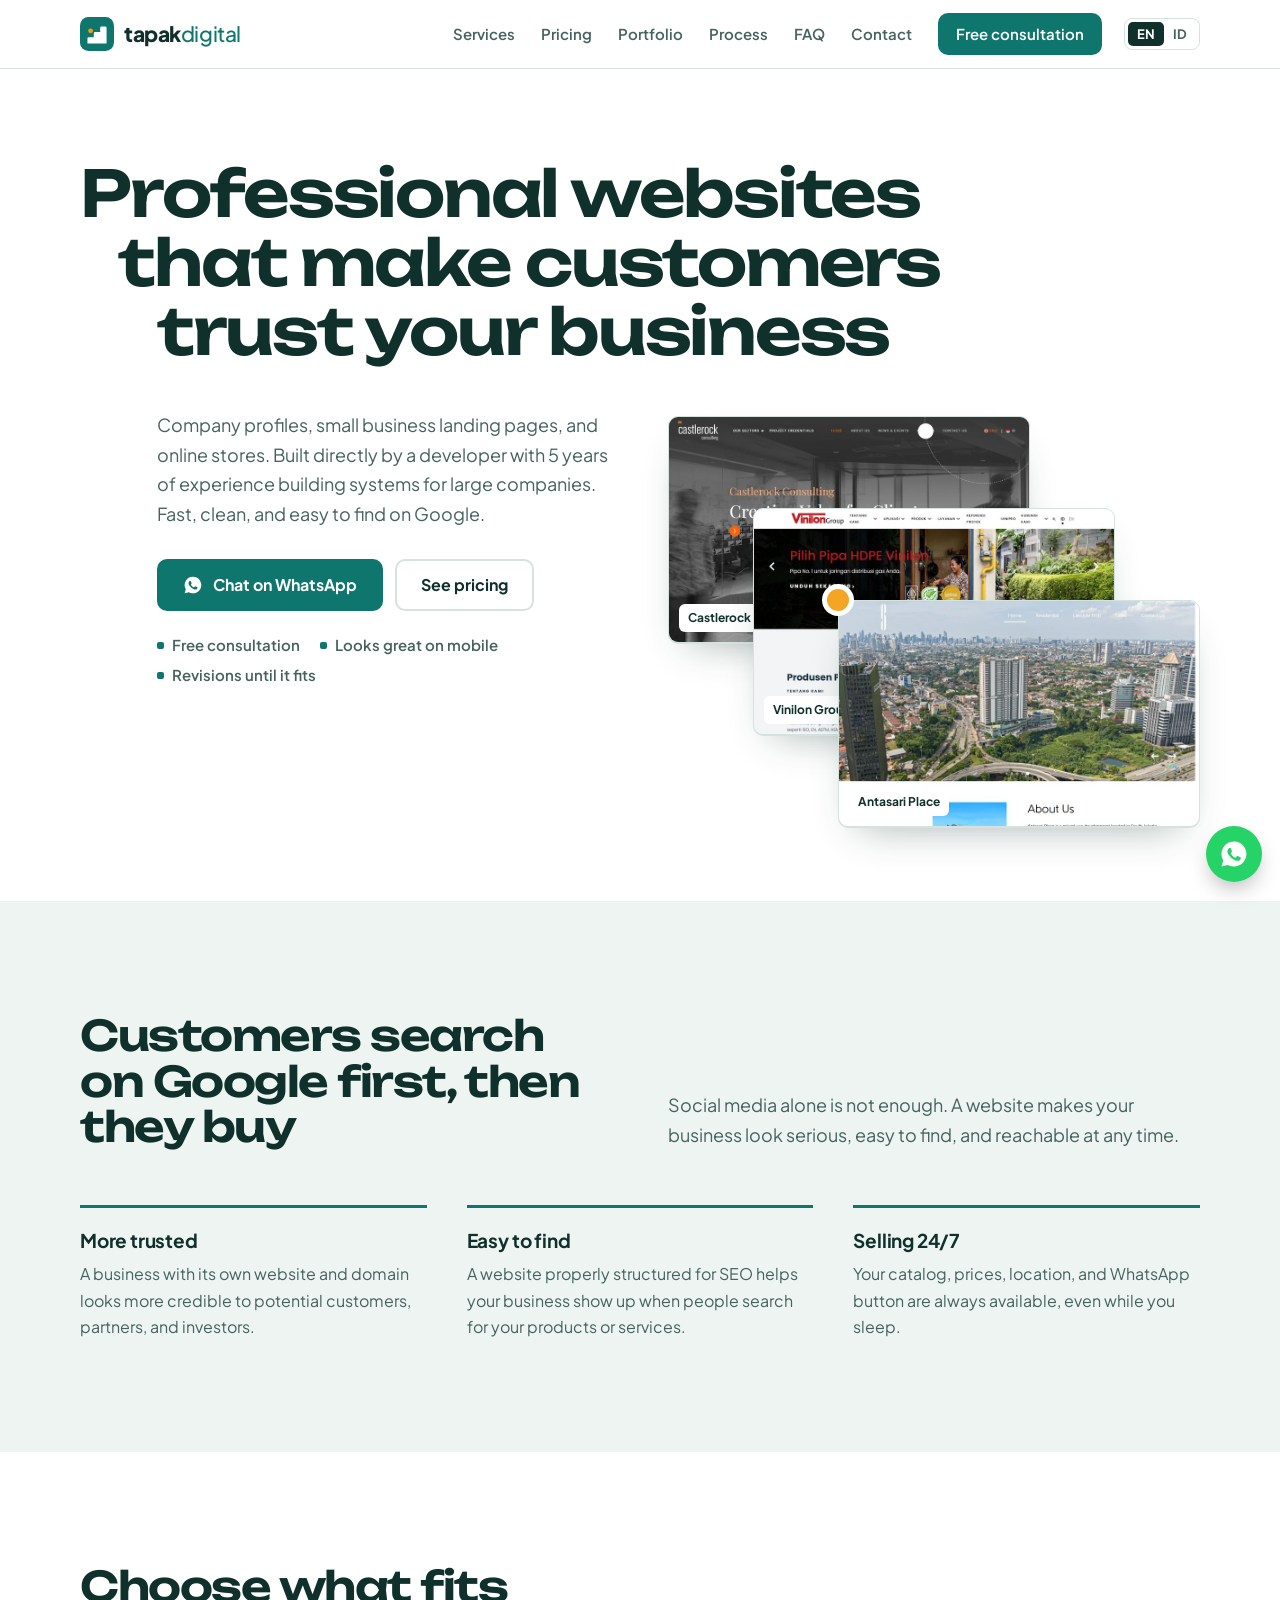
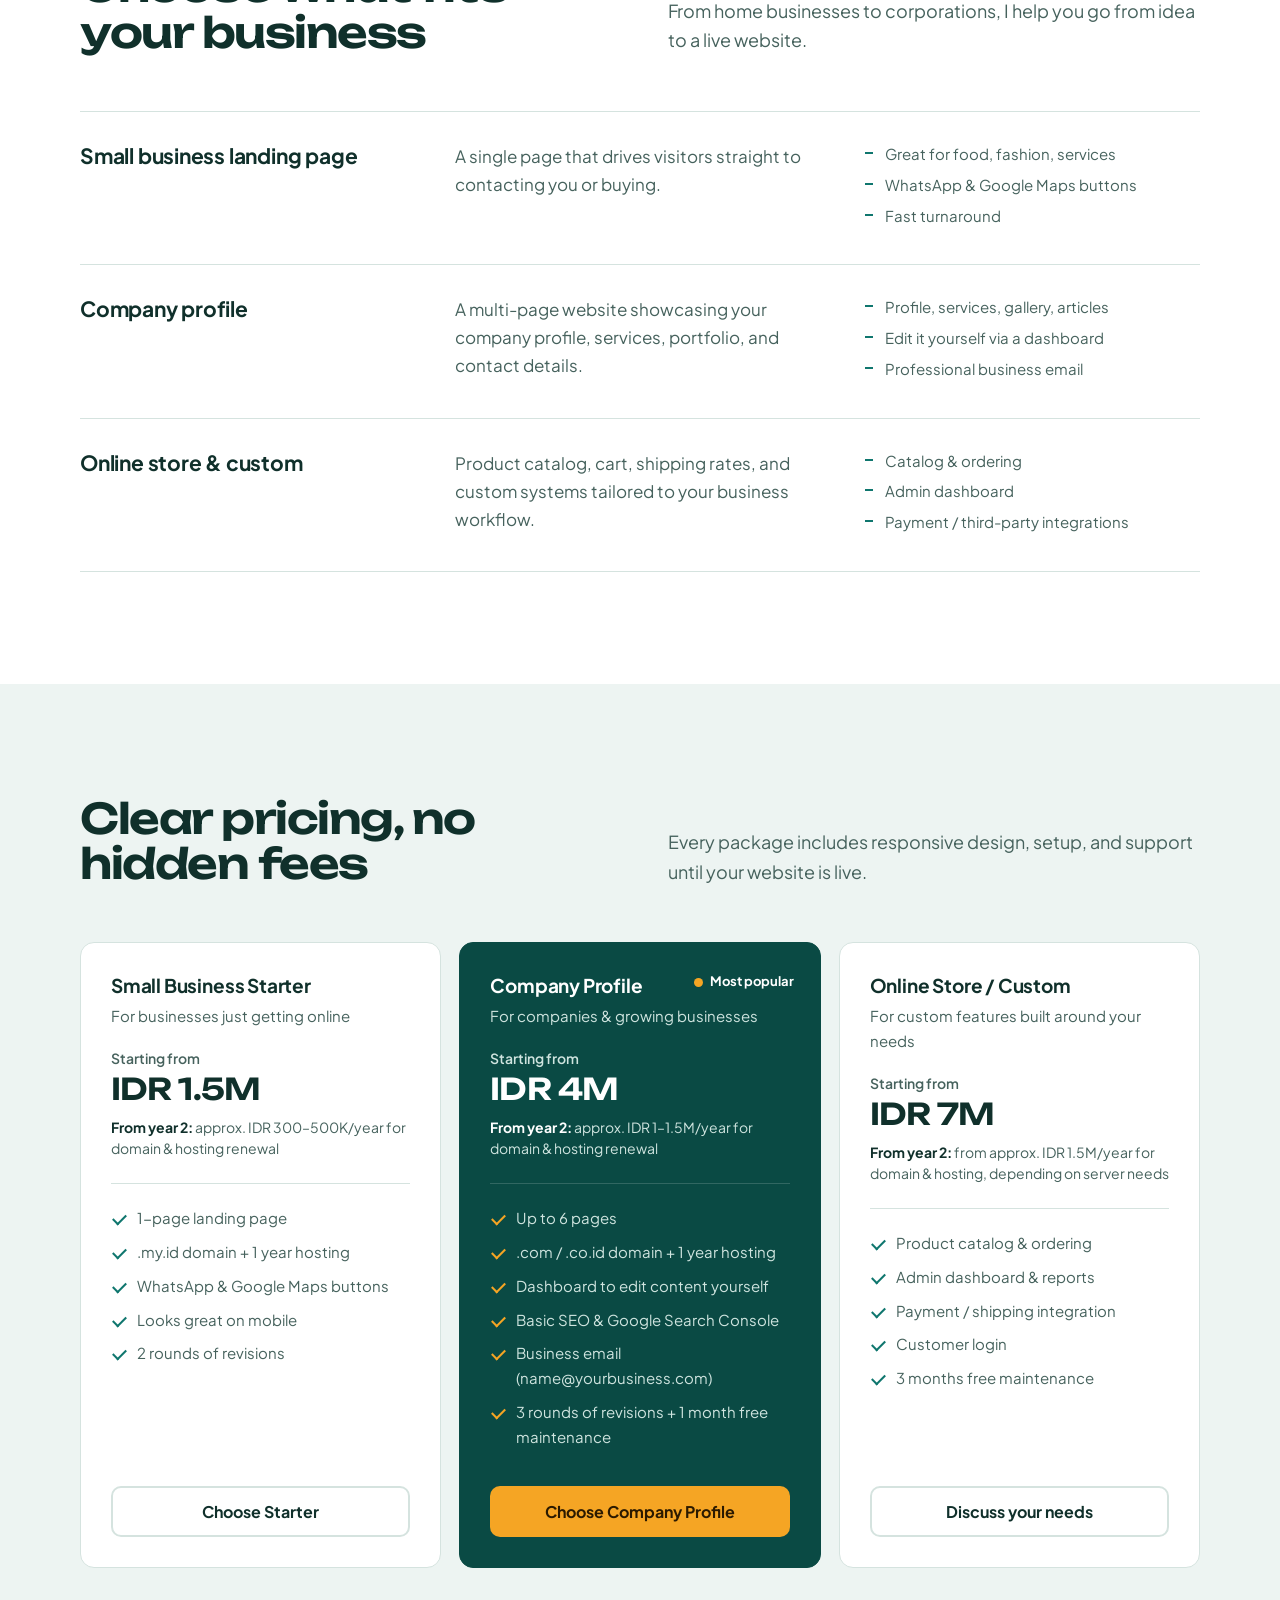
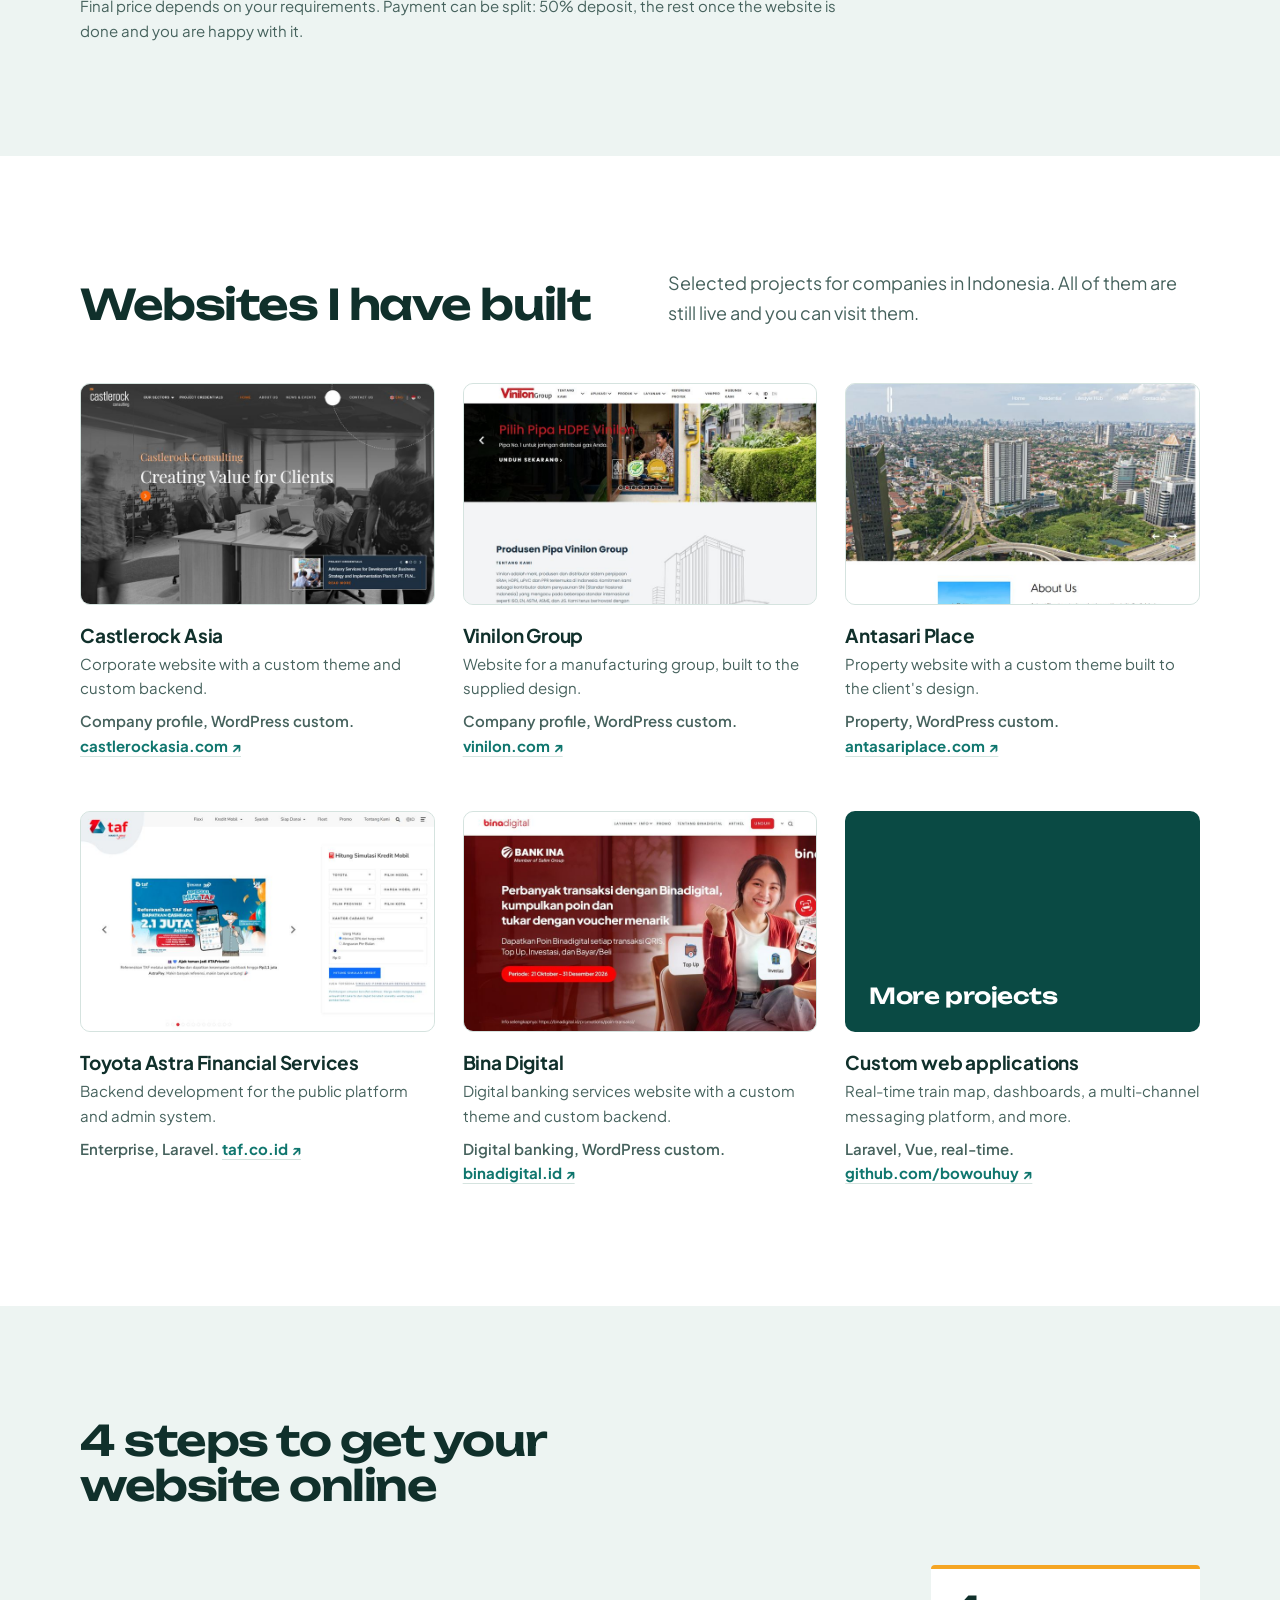
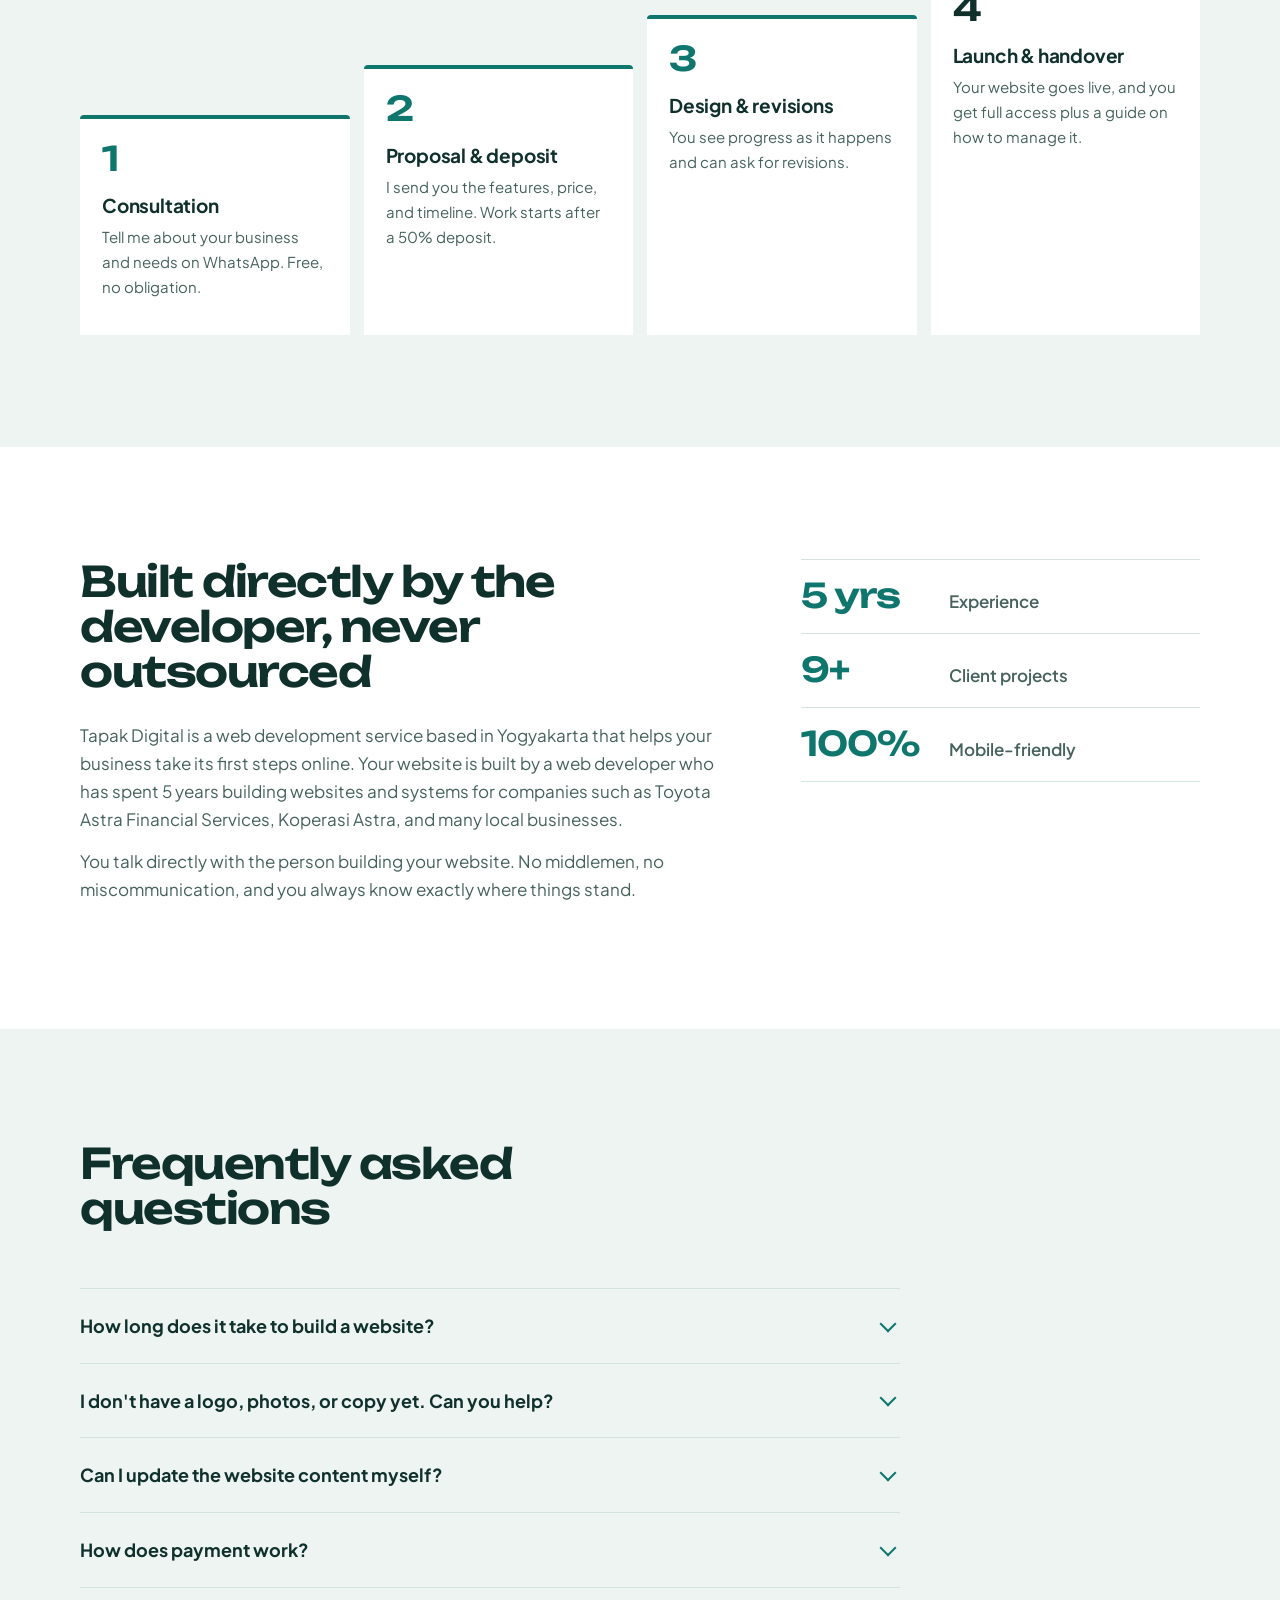
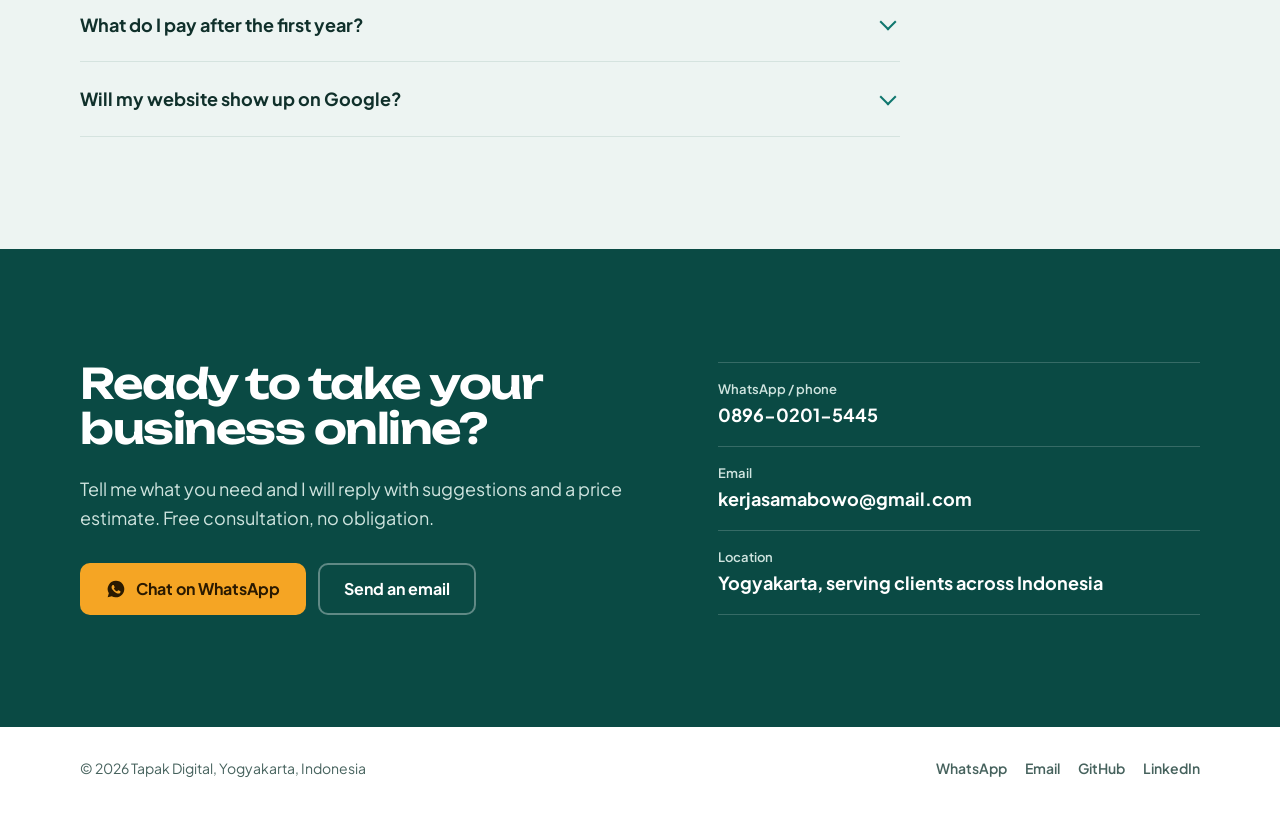
==== commit 4253f201: "Ubah harga paket dan cantumkan biaya tahun kedua - UMKM Starter Rp 1,5jt, Company Profile Rp 4jt, To" ====
--- a/index.html
+++ b/index.html
@@ -92,7 +92,8 @@
           
           <h3>Small Business Starter</h3>
           <p class="for">For businesses just getting online</p>
-          <div class="amount"><small>Starting from</small>IDR 750K</div>
+          <div class="amount"><small>Starting from</small>IDR 1.5M</div>
+          <p class="renew"><b>From year 2:</b> approx. IDR 300–500K/year for domain &amp; hosting renewal</p>
           <ul><li>1-page landing page</li><li>.my.id domain + 1 year hosting</li><li>WhatsApp &amp; Google Maps buttons</li><li>Looks great on mobile</li><li>2 rounds of revisions</li></ul>
           <a class="btn btn-line wa-link" href="#" data-msg="Hi Tapak Digital, I&#x27;m interested in the Small Business Starter package.">Choose Starter</a>
         </div>
@@ -100,7 +101,8 @@
           <span class="tag">Most popular</span>
           <h3>Company Profile</h3>
           <p class="for">For companies &amp; growing businesses</p>
-          <div class="amount"><small>Starting from</small>IDR 2.5M</div>
+          <div class="amount"><small>Starting from</small>IDR 4M</div>
+          <p class="renew"><b>From year 2:</b> approx. IDR 1–1.5M/year for domain &amp; hosting renewal</p>
           <ul><li>Up to 6 pages</li><li>.com / .co.id domain + 1 year hosting</li><li>Dashboard to edit content yourself</li><li>Basic SEO &amp; Google Search Console</li><li>Business email (name@yourbusiness.com)</li><li>3 rounds of revisions + 1 month free maintenance</li></ul>
           <a class="btn btn-primary wa-link" href="#" data-msg="Hi Tapak Digital, I&#x27;m interested in the Company Profile package.">Choose Company Profile</a>
         </div>
@@ -108,7 +110,8 @@
           
           <h3>Online Store / Custom</h3>
           <p class="for">For custom features built around your needs</p>
-          <div class="amount"><small>Starting from</small>IDR 5M</div>
+          <div class="amount"><small>Starting from</small>IDR 7M</div>
+          <p class="renew"><b>From year 2:</b> from approx. IDR 1.5M/year for domain &amp; hosting, depending on server needs</p>
           <ul><li>Product catalog &amp; ordering</li><li>Admin dashboard &amp; reports</li><li>Payment / shipping integration</li><li>Customer login</li><li>3 months free maintenance</li></ul>
           <a class="btn btn-line wa-link" href="#" data-msg="Hi Tapak Digital, I&#x27;d like to discuss an online store / custom website.">Discuss your needs</a>
         </div>
@@ -190,7 +193,7 @@
         <details><summary>I don&#x27;t have a logo, photos, or copy yet. Can you help?</summary><p>Yes. I can help write the basic copy and use licensed photos/illustrations. A logo and professional product photos can be discussed as add-ons.</p></details>
         <details><summary>Can I update the website content myself?</summary><p>From the Company Profile package up, you get a dashboard to edit text, images, and articles without any coding, along with a guide on how to use it.</p></details>
         <details><summary>How does payment work?</summary><p>50% deposit up front, and the remaining 50% once the website is finished and you approve the result, before full access is handed over.</p></details>
-        <details><summary>What do I pay after the first year?</summary><p>Only the yearly domain and hosting renewal. I tell you the cost up front so there are no surprises.</p></details>
+        <details><summary>What do I pay after the first year?</summary><p>Only the yearly domain and hosting renewal. The estimated cost is listed under each package above, and I confirm the exact amount in the proposal so there are no surprises.</p></details>
         <details><summary>Will my website show up on Google?</summary><p>I register your website with Google Search Console and build it with basic SEO. Search ranking takes time and depends on competition, so I don&#x27;t promise any specific position.</p></details>
       </div>
     </div>
--- a/style.css
+++ b/style.css
@@ -265,3 +265,9 @@
   html { scroll-behavior: auto; }
   summary::after { transition: none; }
 }
+
+/* Second-year cost under each price */
+.renew { font-size: 14px; line-height: 1.5; margin: 12px 0 0; color: var(--ink-soft); }
+.renew b { font-weight: 700; color: var(--ink); }
+.price.featured .renew { color: var(--pine-ink); }
+.price.featured .renew b { color: #fff; }
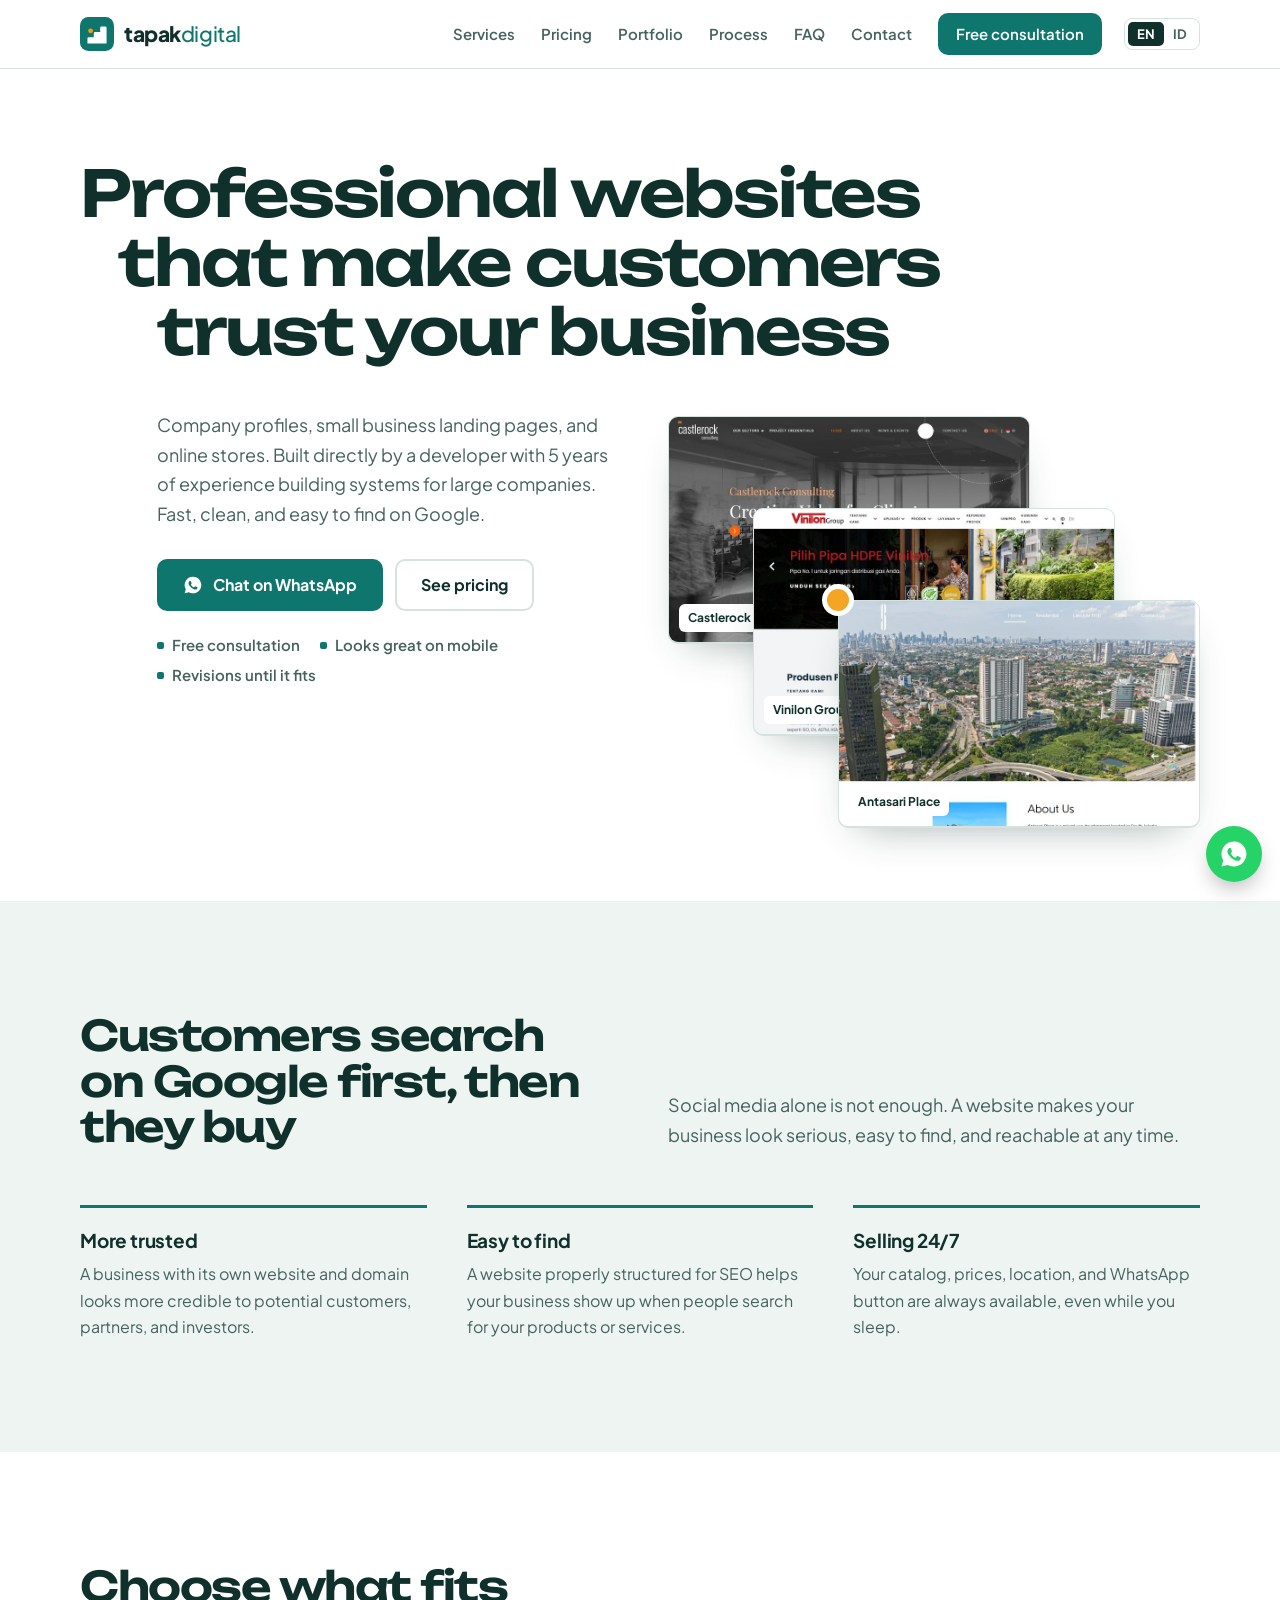
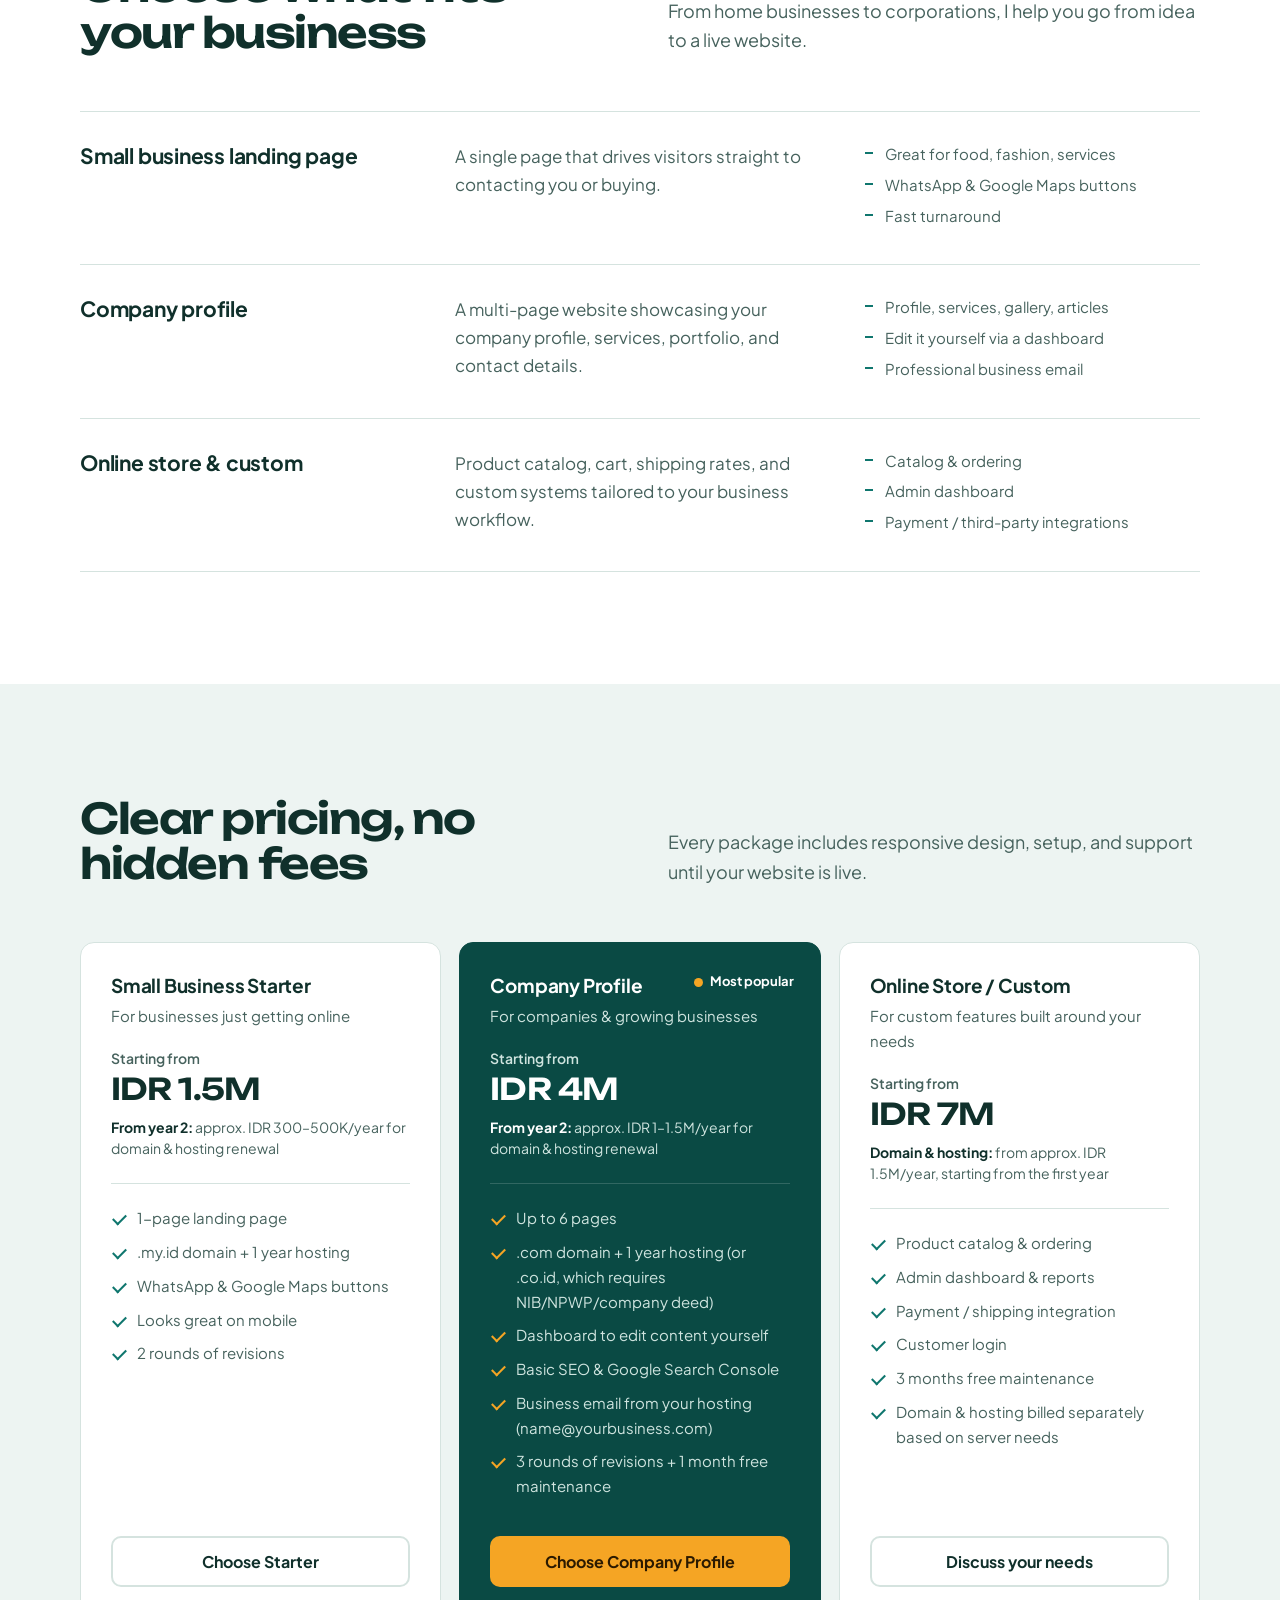
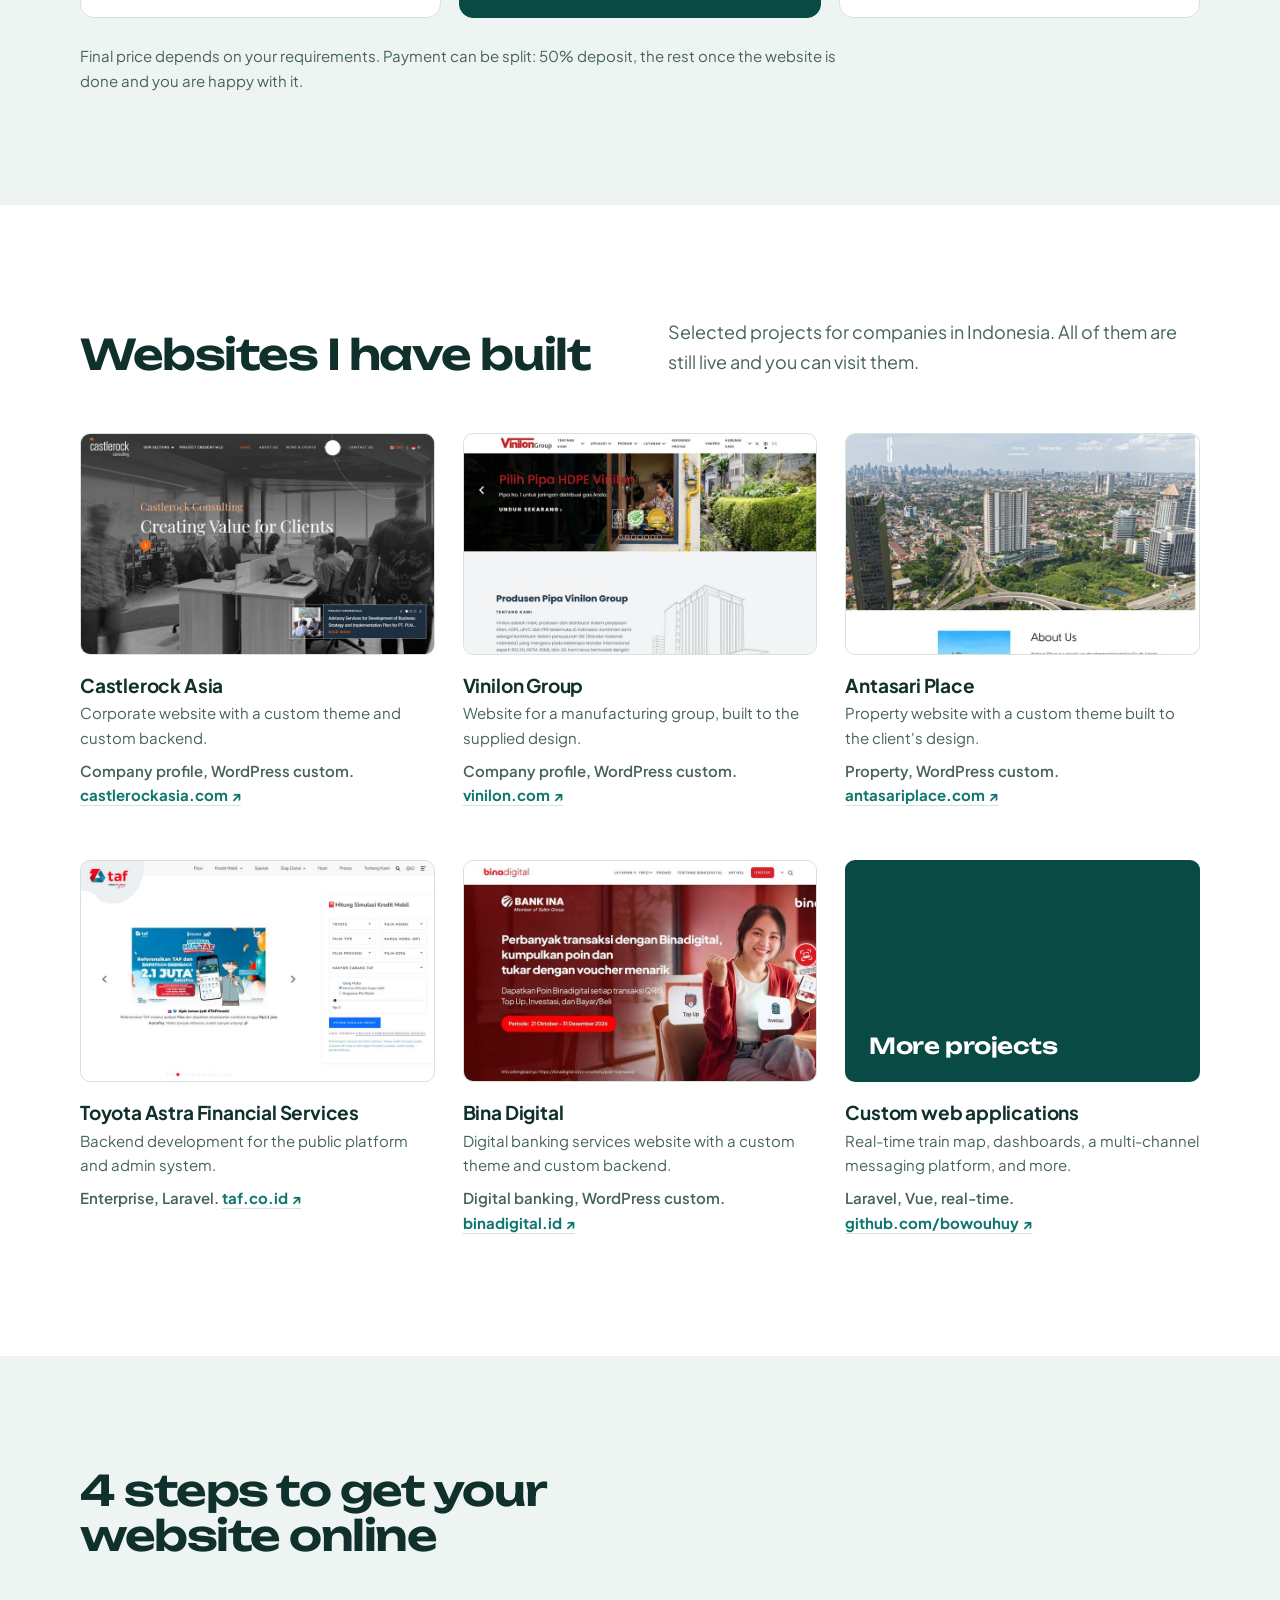
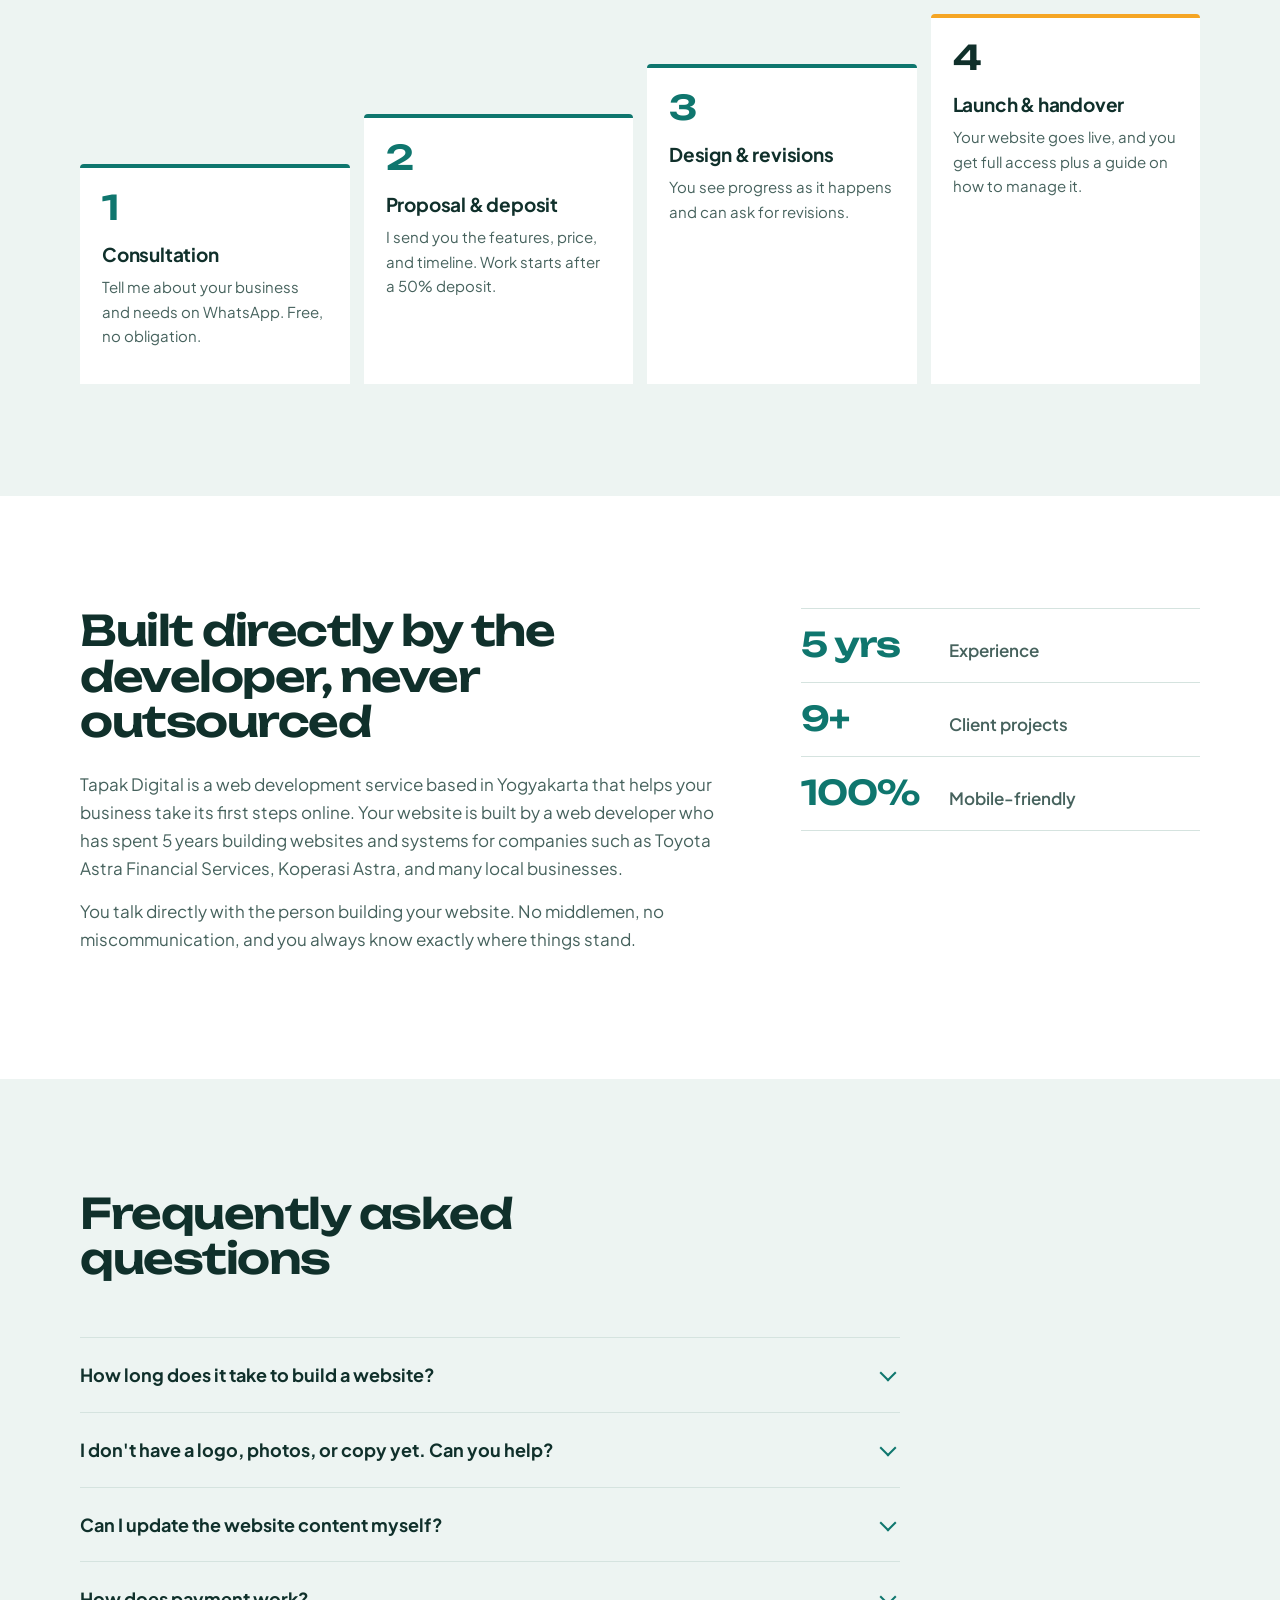
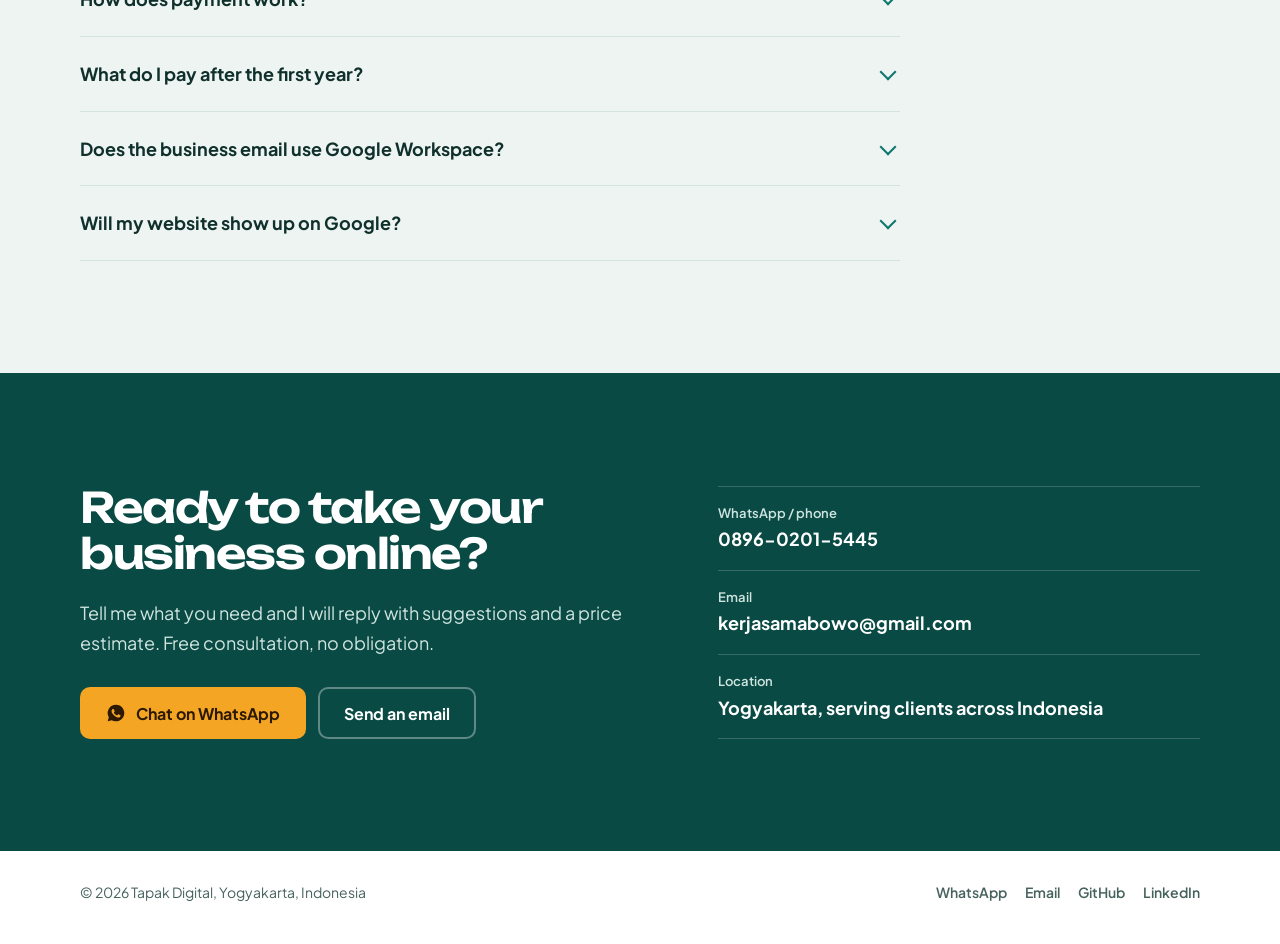
==== commit 220ae5a0: "Perjelas syarat .co.id, email bisnis, dan biaya hosting toko online - Domain .co.id butuh NIB/NPWP/a" ====
--- a/index.html
+++ b/index.html
@@ -103,7 +103,7 @@
           <p class="for">For companies &amp; growing businesses</p>
           <div class="amount"><small>Starting from</small>IDR 4M</div>
           <p class="renew"><b>From year 2:</b> approx. IDR 1–1.5M/year for domain &amp; hosting renewal</p>
-          <ul><li>Up to 6 pages</li><li>.com / .co.id domain + 1 year hosting</li><li>Dashboard to edit content yourself</li><li>Basic SEO &amp; Google Search Console</li><li>Business email (name@yourbusiness.com)</li><li>3 rounds of revisions + 1 month free maintenance</li></ul>
+          <ul><li>Up to 6 pages</li><li>.com domain + 1 year hosting (or .co.id, which requires NIB/NPWP/company deed)</li><li>Dashboard to edit content yourself</li><li>Basic SEO &amp; Google Search Console</li><li>Business email from your hosting (name@yourbusiness.com)</li><li>3 rounds of revisions + 1 month free maintenance</li></ul>
           <a class="btn btn-primary wa-link" href="#" data-msg="Hi Tapak Digital, I&#x27;m interested in the Company Profile package.">Choose Company Profile</a>
         </div>
         <div class="price">
@@ -111,8 +111,8 @@
           <h3>Online Store / Custom</h3>
           <p class="for">For custom features built around your needs</p>
           <div class="amount"><small>Starting from</small>IDR 7M</div>
-          <p class="renew"><b>From year 2:</b> from approx. IDR 1.5M/year for domain &amp; hosting, depending on server needs</p>
-          <ul><li>Product catalog &amp; ordering</li><li>Admin dashboard &amp; reports</li><li>Payment / shipping integration</li><li>Customer login</li><li>3 months free maintenance</li></ul>
+          <p class="renew"><b>Domain &amp; hosting:</b> from approx. IDR 1.5M/year, starting from the first year</p>
+          <ul><li>Product catalog &amp; ordering</li><li>Admin dashboard &amp; reports</li><li>Payment / shipping integration</li><li>Customer login</li><li>3 months free maintenance</li><li>Domain &amp; hosting billed separately based on server needs</li></ul>
           <a class="btn btn-line wa-link" href="#" data-msg="Hi Tapak Digital, I&#x27;d like to discuss an online store / custom website.">Discuss your needs</a>
         </div>
       </div>
@@ -194,6 +194,7 @@
         <details><summary>Can I update the website content myself?</summary><p>From the Company Profile package up, you get a dashboard to edit text, images, and articles without any coding, along with a guide on how to use it.</p></details>
         <details><summary>How does payment work?</summary><p>50% deposit up front, and the remaining 50% once the website is finished and you approve the result, before full access is handed over.</p></details>
         <details><summary>What do I pay after the first year?</summary><p>Only the yearly domain and hosting renewal. The estimated cost is listed under each package above, and I confirm the exact amount in the proposal so there are no surprises.</p></details>
+        <details><summary>Does the business email use Google Workspace?</summary><p>No. The business email in the Company Profile package uses the email service included with your hosting, with webmail and setup on your phone. If you prefer Google Workspace or Microsoft 365, I can set it up for you, and the subscription is paid separately to Google or Microsoft.</p></details>
         <details><summary>Will my website show up on Google?</summary><p>I register your website with Google Search Console and build it with basic SEO. Search ranking takes time and depends on competition, so I don&#x27;t promise any specific position.</p></details>
       </div>
     </div>
